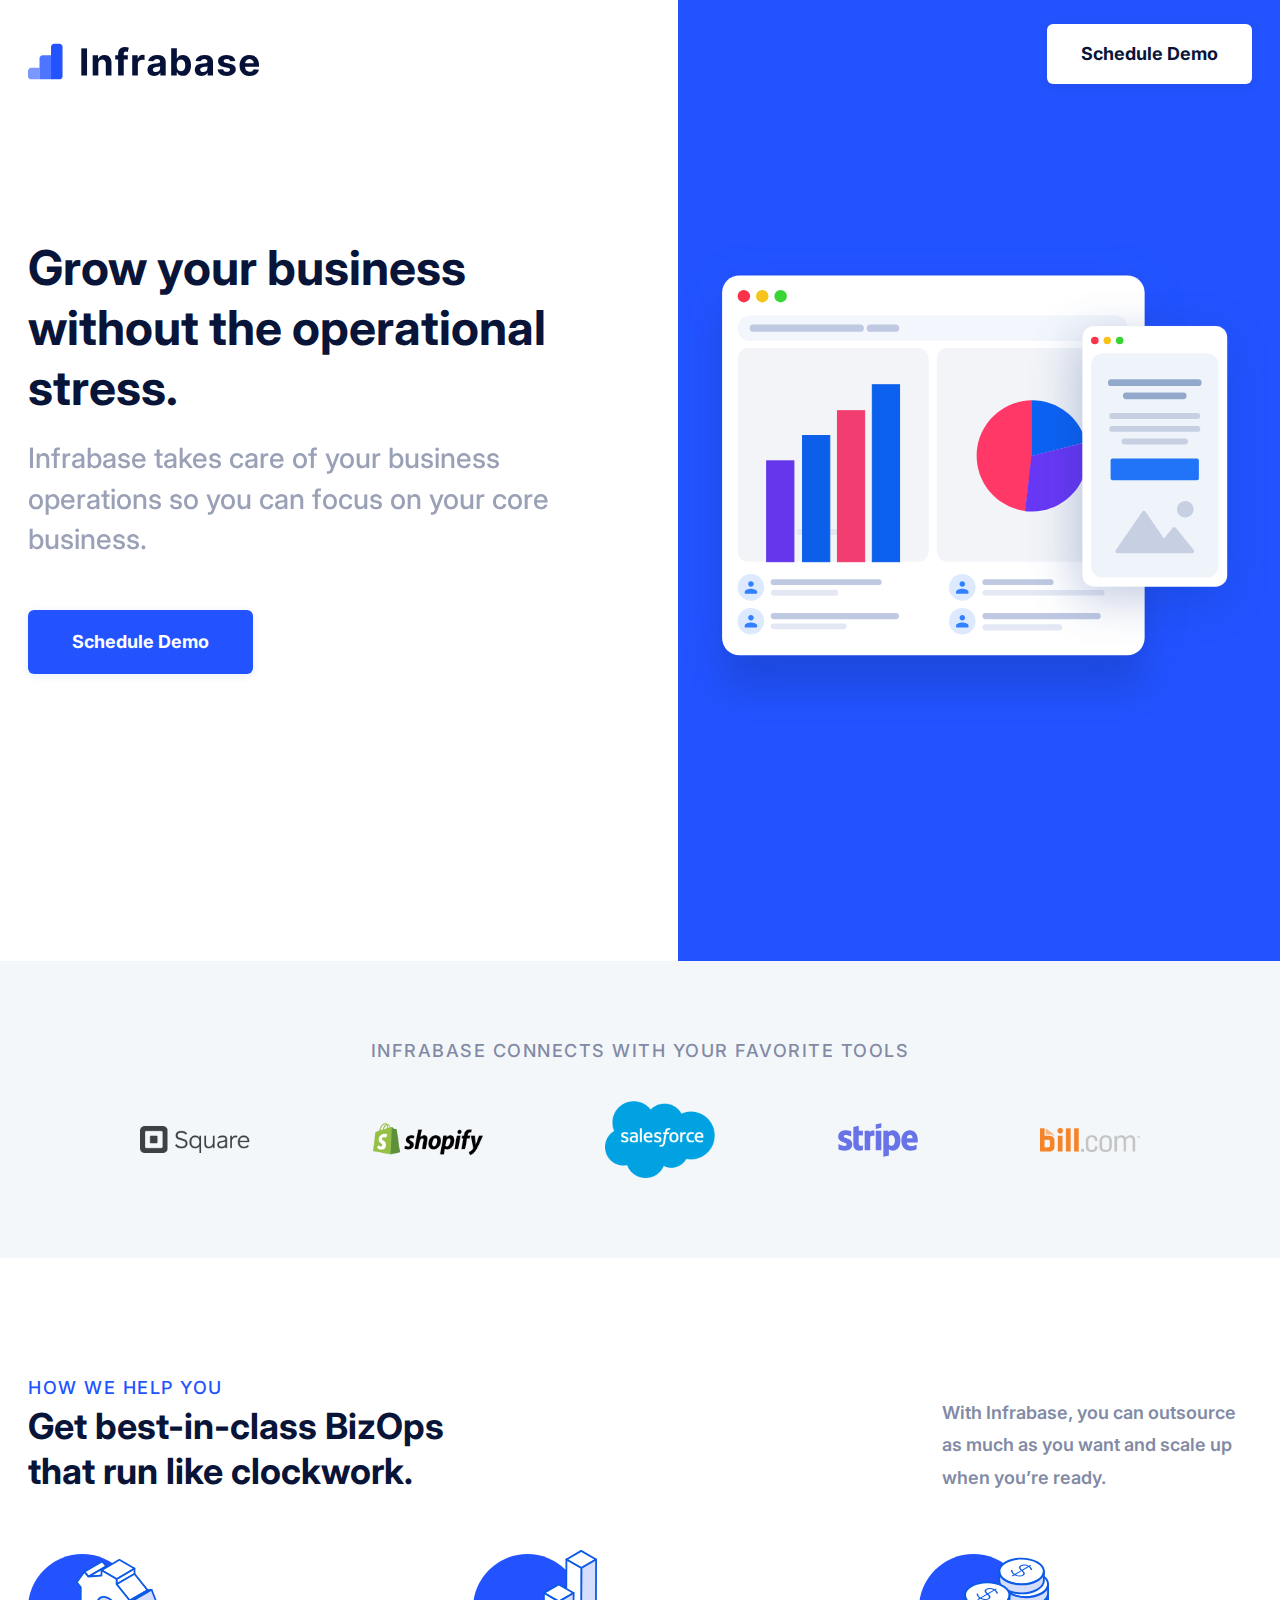
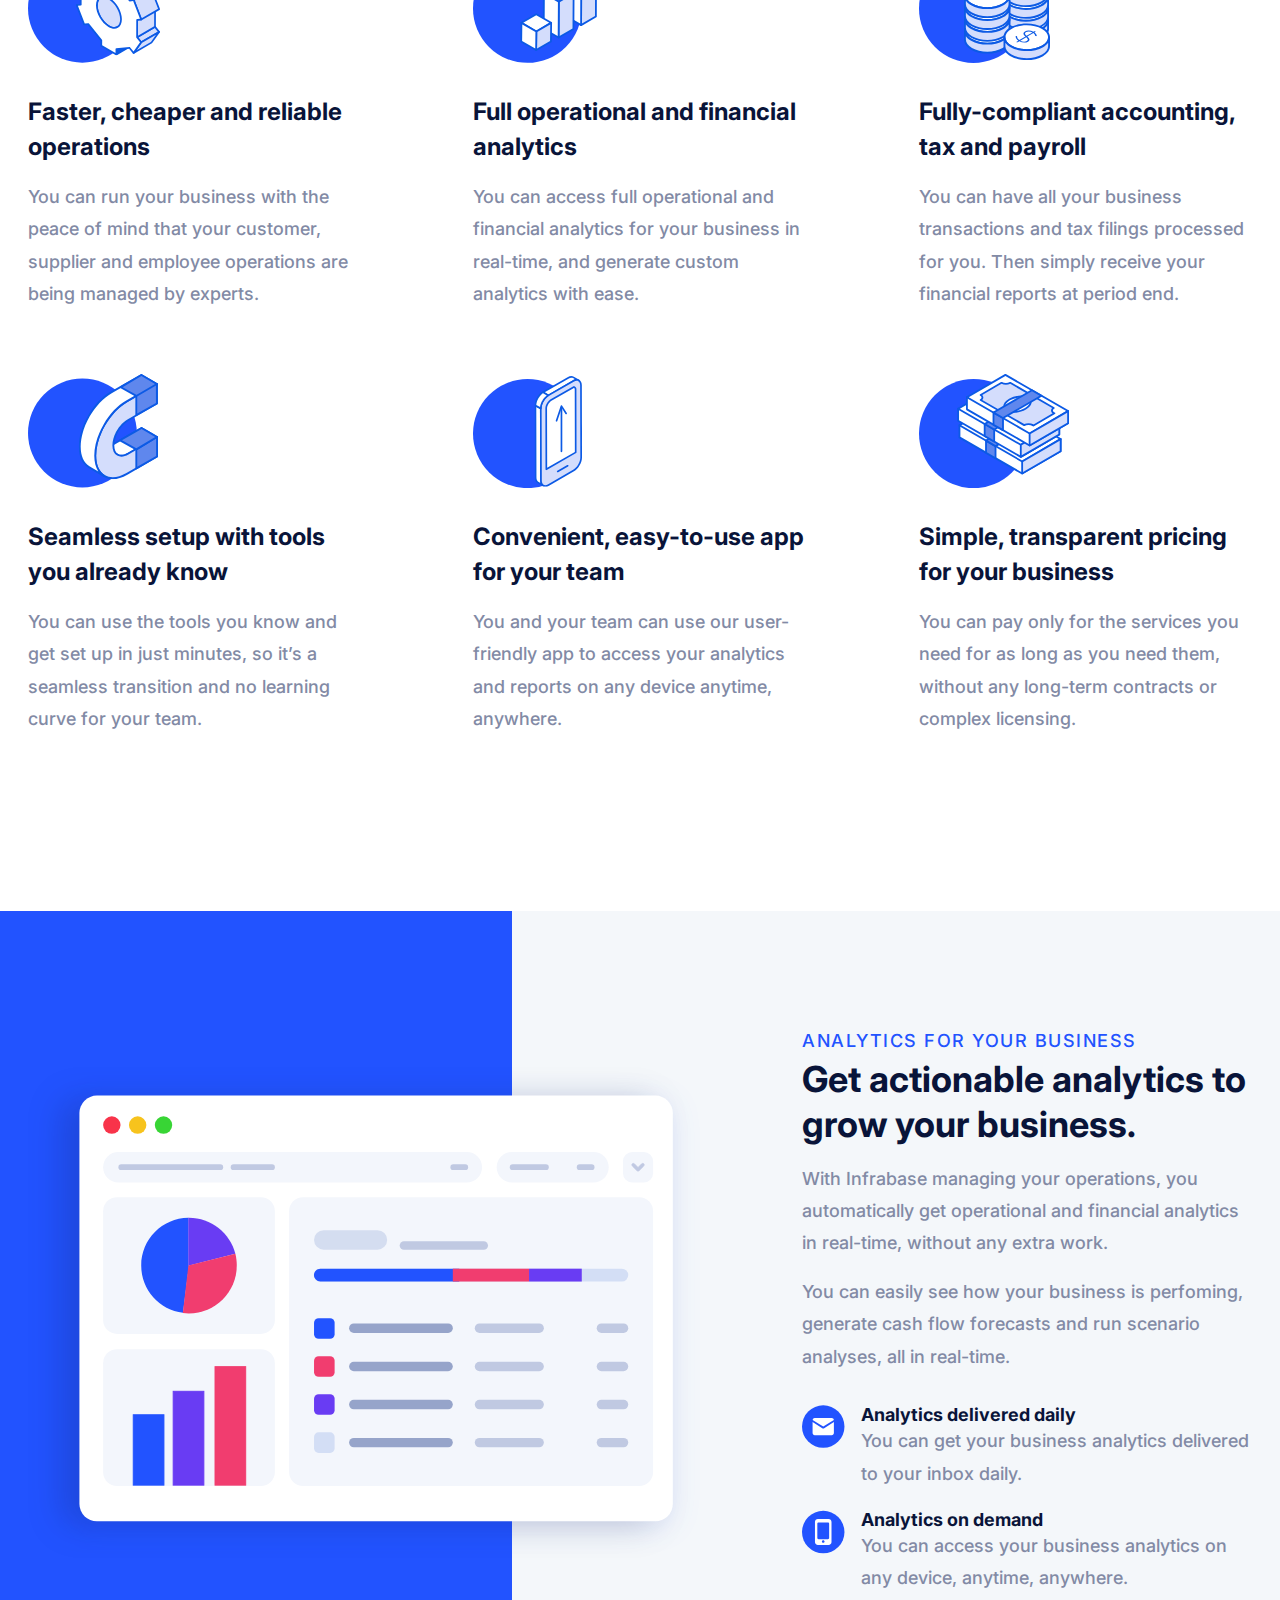
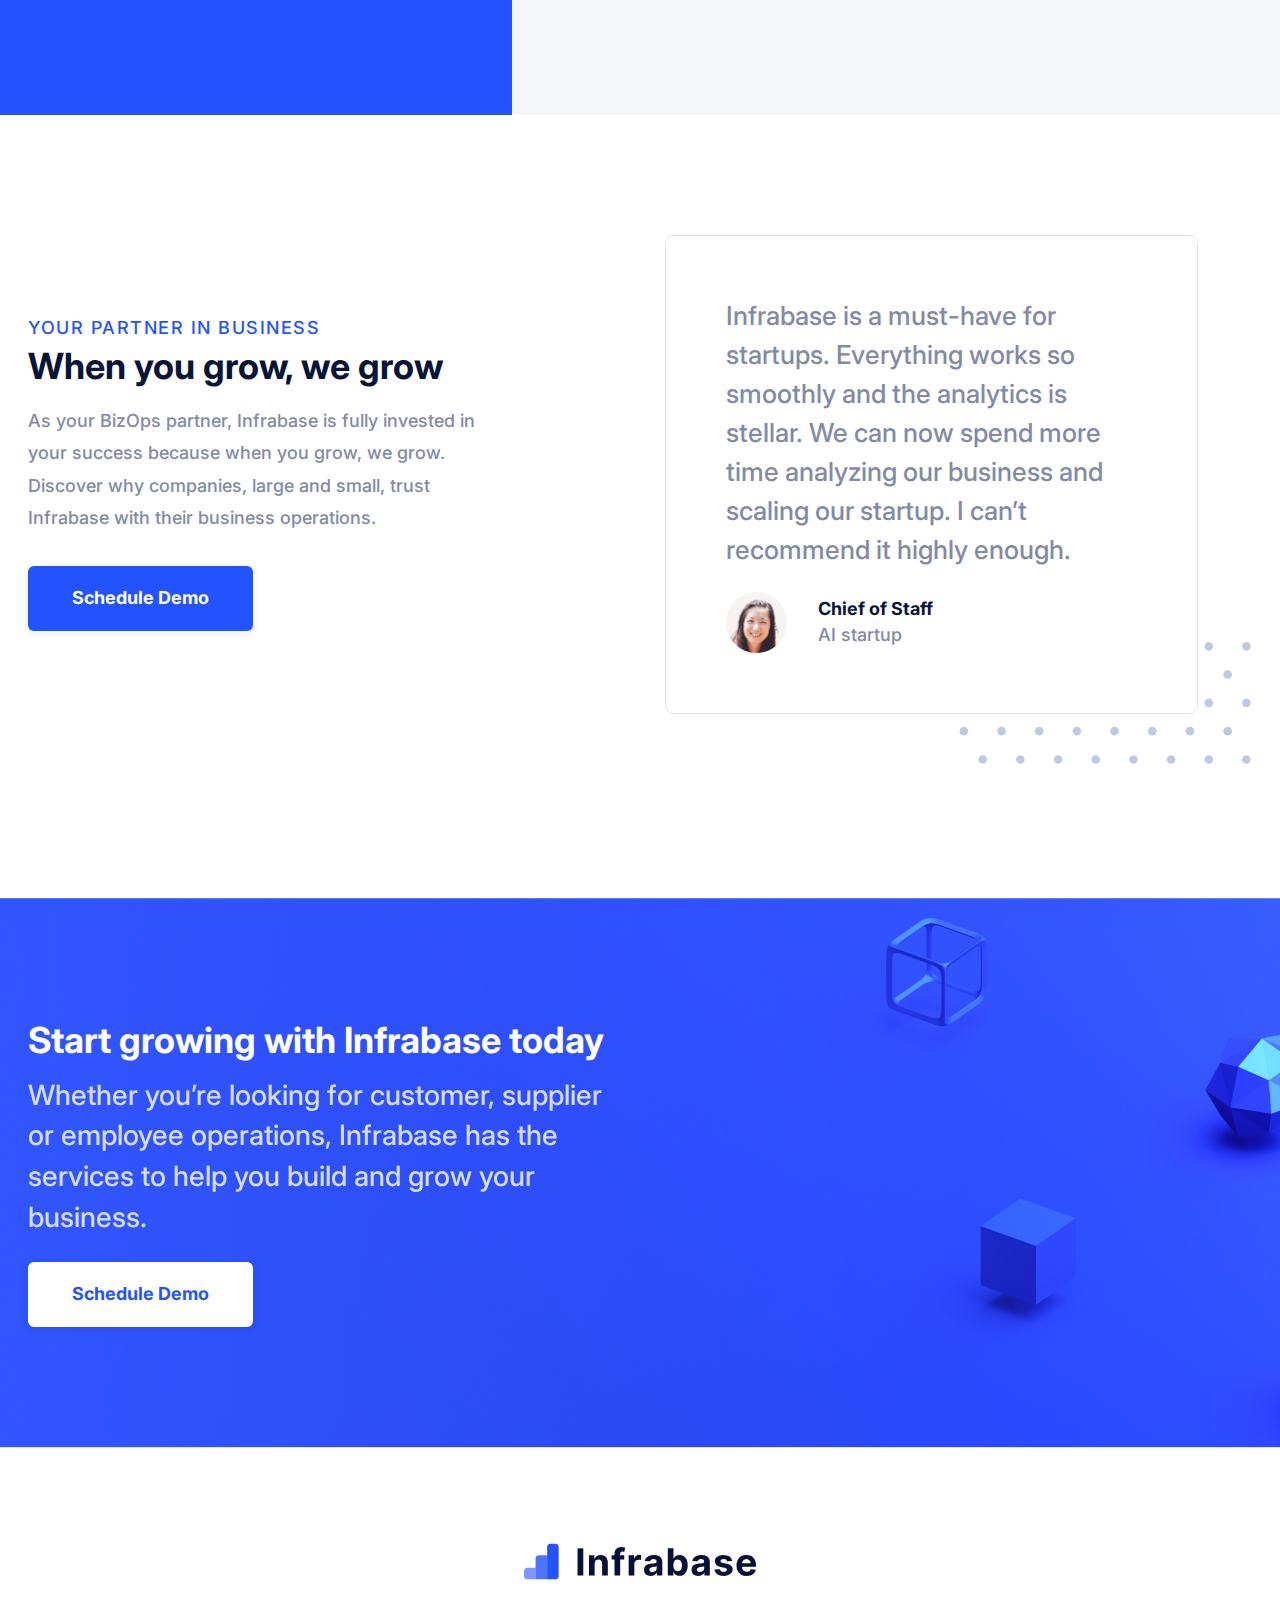
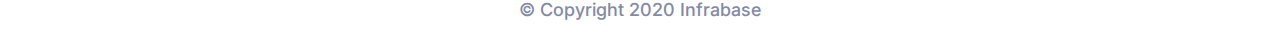
==== index.html @ b5fff6c7 "text" ====
<html class="w-mod-js w-mod-ix">
    <head>
        <meta charset="utf-8">
        <title>Infrabase - Your business operations partner</title>
        <meta content="Whether you’re looking for sales, purchasing or employee operations, Infrabase has the services to help you build and grow your business." name="description">
        <meta content="width=device-width, initial-scale=1" name="viewport">
        <link href="infrabase.css" rel="stylesheet" type="text/css">
        <link href="https://fonts.googleapis.com/css2?family=Inter:wght@500;600;700&display=swap" rel="stylesheet">
        <!--[if lt IE 9]><script src="https://cdnjs.cloudflare.com/ajax/libs/html5shiv/3.7.3/html5shiv.min.js" type="text/javascript"></script><![endif]-->
        <script type="text/javascript">
            !function (o, c) { var n = c.documentElement, t = " w-mod-"; n.className += t + "js", ("ontouchstart" in o || o.DocumentTouch && c instanceof DocumentTouch) && (n.className += t + "touch") }(window, document);
        </script>
        <link href="favicon.png" rel="shortcut icon" type="image/x-icon">
        <link href="favicon.png" rel="apple-touch-icon">
    </head>
    <body class="nimbus-is-editor">
        <div class="page-wrapper">
            <div class="container-header">
                <div data-collapse="medium" data-animation="default" data-duration="400" role="banner" class="header w-nav">
                    <div class="w-layout-grid nav-grid">
                        <a href="/" id="w-node-f355d2d69243-0abe46dc" aria-current="page" class="brand w-nav-brand w--current">
                            <img src="images/logo.svg" alt="" class="header-logo">
                        </a>
                        <nav role="navigation" class="nav-menu w-nav-menu">
                            <div class="nav-left">
                            </div>
                            <div class="nav-right">
                                <div class="button-wrapper">
                                    <a href="mailto:demo@infrabase.co" class="secondary-button header-btn w-button">Schedule Demo</a>
                                </div>
                                <div class="button-mobile-wrapper">
                                    <a href="mailto:demo@infrabase.co" class="primary-button w-button">Schedule Demo</a>
                                </div>
                            </div>
                        </nav>
                        <div id="w-node-f355d2d6924b-0abe46dc" class="menu-button w-nav-button">
                            <div class="menu-burger-icon">
                                <div class="menu-icon-top-line"></div>
                                <div class="menu-icon-middle-line"></div>
                                <div class="menu-icon-bottom-line"></div>
                            </div>
                        </div>
                    </div>
                    <div class="w-nav-overlay" data-wf-ignore=""></div>
                </div>
            </div>
            <main class="hero-section">
                <div class="container-large-1264px">
                    <div class="w-layout-grid hero-split-section">
                        <div class="left-split-section">
                            <h1 class="margin-bottom-20px">Grow your business without the operational stress.</h1>
                            <p class="paragraph-large margin-bottom-50px">Infrabase takes care of your business operations so you can focus on your core business.</p>
                            <div class="_2-buttons-left">
                                <a href="mailto:demo@infrabase.co" class="primary-button w-button">Schedule Demo</a>
                            </div>
                        </div>
                        <div class="right-split-section">
                            <img src="images/intro.svg" alt="" class="hero-image">
                        </div>
                    </div>
                </div>
                <div class="hero-bg-right"></div>
            </main>
            <div class="section our-clients">
                <header class="container-large-1264px">
                    <div class="text-align-center">
                        <div class="subtitle companies">Infrabase connects with your favorite tools</div>
                    </div>
                    <div class="w-layout-grid logos">
                        <img src="images/square-logo.png" style="width: 110px;" alt="" class="logo">
                        <img src="images/shopify-logo.png" style="width: 110px;" alt="" class="logo">
                        <img src="images/salesforce-logo.png" style="width: 110px;" alt="" class="logo">
                        <img src="images/stripe-logo.png" style="width: 80px;" alt="" class="logo">
                        <img src="images/bill-logo.png" style="width: 100px;" alt="" class="logo">
                    </div>
                </header>
            </div>
            <section id="Features" class="section">
                <header class="container-large-1264px">
                    <div class="w-layout-grid split-title-wrapper">
                        <div class="split-title-left">
                            <div class="subtitle">How we help you</div>
                            <h2 class="mg-bottom-0px">Get best-in-class BizOps that run like clockwork.</h2>
                        </div>
                        <div id="w-node-e6c12edd19d1-54f23f03" class="split-title-right">
                            <p class="paragraph">With Infrabase, you can outsource as much as you want and scale up when you’re ready.</p>
                        </div>
                    </div>
                    <div class="features-wrapper w-dyn-list">
                        <div role="list" class="features-grid w-dyn-items">
                            <div id="w-node-81e742389062-54f23f03" role="listitem" class="w-dyn-item">
                                <img src="images/operations.svg" alt="" class="feature-icon">
                                <h3 class="sidebar-title features">Faster, cheaper and reliable operations</h3>
                                <p>You can run your business with the peace of mind that your customer, supplier and employee operations are being managed by experts.</p>
                            </div>
                            <div id="w-node-81e742389062-54f23f03" role="listitem" class="w-dyn-item">
                                <img src="images/analytics.svg" alt="" class="feature-icon">
                                <h3 class="sidebar-title features">Full operational and financial analytics</h3>
                                <p>You can access full operational and financial analytics for your business in real-time, and generate custom analytics with ease.</p>
                            </div>
                            <div id="w-node-81e742389062-54f23f03" role="listitem" class="w-dyn-item">
                                <img src="images/accounting.svg" alt="" class="feature-icon">
                                <h3 class="sidebar-title features">Fully-compliant accounting, tax and payroll</h3>
                                <p>You can have all your business transactions and tax filings processed for you. Then simply receive your financial reports at period end.</p>
                            </div>
                            <div id="w-node-81e742389062-54f23f03" role="listitem" class="w-dyn-item">
                                <img src="images/setup.svg" alt="" class="feature-icon">
                                <h3 class="sidebar-title features">Seamless setup with tools you already know</h3>
                                <p>You can use the tools you know and get set up in just minutes, so it’s a seamless transition and no learning curve for your team.</p>
                            </div>
                            <div id="w-node-81e742389062-54f23f03" role="listitem" class="w-dyn-item">
                                <img src="images/app.svg" alt="" class="feature-icon">
                                <h3 class="sidebar-title features">Convenient, easy-to-use app for your team</h3>
                                <p>You and your team can use our user-friendly app to access your analytics and reports on any device anytime, anywhere.</p>
                            </div>
                            <div id="w-node-81e742389062-54f23f03" role="listitem" class="w-dyn-item">
                                <img src="images/pricing.svg" alt="" class="feature-icon">
                                <h3 class="sidebar-title features">Simple, transparent pricing for your business</h3>
                                <p>You can pay only for the services you need for as long as you need them, without any long-term contracts or complex licensing.</p>
                            </div>
                        </div>
                        <div class="w-pagination-wrapper pagination"></div>
                    </div>
                </header>
            </section>
            <section id="About" class="section bg-gradient home-v1">
                <header class="container-large-1264px">
                    <div class="w-layout-grid _2-columns home-features">
                        <img src="images/insights.svg" width="607" id="w-node-aa1622c8b174-54f23f03" alt="" class="advanced-analytics-image">
                        <div id="w-node-681a64536585-54f23f03">
                            <div class="subtitle">Analytics for your business</div>
                            <h2>Get actionable analytics to grow your business.</h2>
                            <p class="mg-bottom-16px">With Infrabase managing your operations, you automatically get operational and financial analytics in real-time, without any extra work.</p>
                            <p class="mg-bottom-32px">You can easily see how your business is perfoming, generate cash flow forecasts and run scenario analyses, all in real-time.</p>
                            <div class="w-layout-grid features-reports-wrapper">
                                <div class="flex top">
                                    <img src="images/mail.svg" alt="" class="advanced-analytics-icon">
                                    <div>
                                        <div class="features-reports-title">Analytics delivered daily</div>
                                        <p>You can get your business analytics delivered to your inbox daily.</p>
                                    </div>
                                </div>
                                <div class="flex top">
                                    <img src="images/phone.svg" alt="" class="advanced-analytics-icon">
                                    <div>
                                        <div class="features-reports-title">Analytics on demand</div>
                                        <p>You can access your business analytics on any device, anytime, anywhere.</p>
                                    </div>
                                </div>
                            </div>
                        </div>
                    </div>
                </header>
            </section>
            <section id="Testimonials" class="section">
                <div class="container-large-1264px">
                    <div class="w-layout-grid testimonial-grid">
                        <div class="testimonial-left-split-section">
                            <div class="subtitle">Your partner in business</div>
                            <h2>When you grow, we grow</h2>
                            <p class="mg-bottom-32px">As your BizOps partner, Infrabase is fully invested in your success because when you grow, we grow. Discover why companies, large and small, trust Infrabase with their business operations.</p>
                            <a href="mailto:demo@infrabase.co" class="primary-button w-button">Schedule Demo</a>
                        </div>
                        <div data-animation="slide" data-duration="500" data-infinite="1" id="w-node-53431fc2a57a-54f23f03" class="slider w-slider">
                            <div class="mask w-slider-mask">
                                <div class="testimonial-card w-slide">
                                    <div class="testimonial-wrapper">
                                        <p class="testimonial-quote">Infrabase is a must-have for startups. Everything works so smoothly and the analytics is stellar. We can now spend more time analyzing our business and scaling our startup. I can’t recommend it highly enough.</p>
                                        <div class="w-layout-grid testimonial-user-container">
                                            <img src="images/judith-kan.jpg" width="61" id="w-node-073fb5acb1f5-54f23f03" alt="" class="avatar">
                                            <div class="testimonial-details">
                                                <div class="testimonial-name">Chief of Staff</div>
                                                <div class="testimonial-role">AI startup</div>
                                            </div>
                                        </div>
                                    </div>
                                </div>
                            </div>
                        </div>
                    </div>
                    <div class="bg-patterns-wrapper">
                        <img src="images/5e6117fe46e6b800c8d196ed_background-pattern-bullets-saasy-template.svg" alt="" class="bg-pattern-dots">
                    </div>
                </div>
            </section>
            <section class="section background-image">
                <div class="container-large-1264px">
                    <div class="w-layout-grid testimonial-grid">
                        <div class="get-started-wrapper">
                            <h2 class="title color-text-white">Start growing with Infrabase today</h2>
                            <p class="paragraph-large banner">Whether you’re looking for customer, supplier or employee operations, Infrabase has the services to help you build and grow your business.</p>
                            <a href="mailto:demo@infrabase.co" class="secondary-button accent w-button">Schedule Demo</a>
                        </div>
                    </div>
                </div>
            </section>
            <footer id="footer" class="footer">
                <div class="container-large-1264px">
                    <div class="footer-fine-print" style="display: block; text-align: center;">
                        <a href="/" aria-current="page" class="w-inline-block w--current">
                            <img src="images/logo.svg" alt="" class="logo-footer">
                        </a>
                        <div>© Copyright 2020 Infrabase</div>
                    </div>
                </div>
            </footer>
        </div>
        <script src="https://d3e54v103j8qbb.cloudfront.net/js/jquery-3.4.1.min.220afd743d.js?site=5e5d826ae4a099004ef23f02" type="text/javascript" integrity="sha256-CSXorXvZcTkaix6Yvo6HppcZGetbYMGWSFlBw8HfCJo=" crossorigin="anonymous"></script>
        <script src="infrabase.js" type="text/javascript"></script>
        <!--[if lte IE 9]><script src="//cdnjs.cloudflare.com/ajax/libs/placeholders/3.0.2/placeholders.min.js"></script><![endif]-->
    </body>
</html>
---- infrabase.css ----
/* Generated on: Fri May 22 2020 16:54:54 GMT+0000 (Coordinated Universal Time) */
/* ==========================================================================
   normalize.css v3.0.3 | MIT License | github.com/necolas/normalize.css 
   ========================================================================== */
/*! normalize.css v3.0.3 | MIT License | github.com/necolas/normalize.css */html{font-family:sans-serif;-ms-text-size-adjust:100%;-webkit-text-size-adjust:100%}body{margin:0}article,aside,details,figcaption,figure,footer,header,hgroup,main,menu,nav,section,summary{display:block}audio,canvas,progress,video{display:inline-block;vertical-align:baseline}audio:not([controls]){display:none;height:0}[hidden],template{display:none}a{background-color:transparent}a:active,a:hover{outline:0}abbr[title]{border-bottom:1px dotted}b,strong{font-weight:bold}dfn{font-style:italic}h1{font-size:2em;margin:.67em 0}mark{background:#ff0;color:#000}small{font-size:80%}sub,sup{font-size:75%;line-height:0;position:relative;vertical-align:baseline}sup{top:-0.5em}sub{bottom:-0.25em}img{border:0}svg:not(:root){overflow:hidden}figure{margin:1em 40px}hr{box-sizing:content-box;height:0}pre{overflow:auto}code,kbd,pre,samp{font-family:monospace,monospace;font-size:1em}button,input,optgroup,select,textarea{color:inherit;font:inherit;margin:0}button{overflow:visible}button,select{text-transform:none}button,html input[type="button"],input[type="reset"]{-webkit-appearance:button;cursor:pointer}button[disabled],html input[disabled]{cursor:default}button::-moz-focus-inner,input::-moz-focus-inner{border:0;padding:0}input{line-height:normal}input[type="checkbox"],input[type="radio"]{box-sizing:border-box;padding:0}input[type="number"]::-webkit-inner-spin-button,input[type="number"]::-webkit-outer-spin-button{height:auto}input[type="search"]{-webkit-appearance:none}input[type="search"]::-webkit-search-cancel-button,input[type="search"]::-webkit-search-decoration{-webkit-appearance:none}fieldset{border:1px solid #c0c0c0;margin:0 2px;padding:.35em .625em .75em}legend{border:0;padding:0}textarea{overflow:auto}optgroup{font-weight:bold}table{border-collapse:collapse;border-spacing:0}td,th{padding:0}

/* ==========================================================================
   Start of base Webflow CSS - If you're looking for some ultra-clean CSS, skip the boilerplate and see the unminified code below.
   ========================================================================== */
@font-face{font-family:'webflow-icons';src:url("[data-uri]") format('truetype');font-weight:normal;font-style:normal}[class^="w-icon-"],[class*=" w-icon-"]{font-family:'webflow-icons' !important;speak:none;font-style:normal;font-weight:normal;font-variant:normal;text-transform:none;line-height:1;-webkit-font-smoothing:antialiased;-moz-osx-font-smoothing:grayscale}.w-icon-slider-right:before{content:"\e600"}.w-icon-slider-left:before{content:"\e601"}.w-icon-nav-menu:before{content:"\e602"}.w-icon-arrow-down:before,.w-icon-dropdown-toggle:before{content:"\e603"}.w-icon-file-upload-remove:before{content:"\e900"}.w-icon-file-upload-icon:before{content:"\e903"}*{-webkit-box-sizing:border-box;-moz-box-sizing:border-box;box-sizing:border-box}html{height:100%}body{margin:0;min-height:100%;background-color:#fff;font-family:Arial,sans-serif;font-size:14px;line-height:20px;color:#333}img{max-width:100%;vertical-align:middle;display:inline-block}html.w-mod-touch *{background-attachment:scroll !important}.w-block{display:block}.w-inline-block{max-width:100%;display:inline-block}.w-clearfix:before,.w-clearfix:after{content:" ";display:table;grid-column-start:1;grid-row-start:1;grid-column-end:2;grid-row-end:2}.w-clearfix:after{clear:both}.w-hidden{display:none}.w-button{display:inline-block;padding:9px 15px;background-color:#3898EC;color:white;border:0;line-height:inherit;text-decoration:none;cursor:pointer;border-radius:0}input.w-button{-webkit-appearance:button}html[data-w-dynpage] [data-w-cloak]{color:transparent !important}.w-webflow-badge,.w-webflow-badge *{position:static;left:auto;top:auto;right:auto;bottom:auto;z-index:auto;display:block;visibility:visible;overflow:visible;overflow-x:visible;overflow-y:visible;box-sizing:border-box;width:auto;height:auto;max-height:none;max-width:none;min-height:0;min-width:0;margin:0;padding:0;float:none;clear:none;border:0 none transparent;border-radius:0;background:none;background-image:none;background-position:0 0;background-size:auto auto;background-repeat:repeat;background-origin:padding-box;background-clip:border-box;background-attachment:scroll;background-color:transparent;box-shadow:none;opacity:1;transform:none;transition:none;direction:ltr;font-family:inherit;font-weight:inherit;color:inherit;font-size:inherit;line-height:inherit;font-style:inherit;font-variant:inherit;text-align:inherit;letter-spacing:inherit;text-decoration:inherit;text-indent:0;text-transform:inherit;list-style-type:disc;text-shadow:none;font-smoothing:auto;vertical-align:baseline;cursor:inherit;white-space:inherit;word-break:normal;word-spacing:normal;word-wrap:normal}.w-webflow-badge{position:fixed !important;display:inline-block !important;visibility:visible !important;z-index:2147483647 !important;top:auto !important;right:12px !important;bottom:12px !important;left:auto !important;color:#AAADB0 !important;background-color:#fff !important;border-radius:3px !important;padding:6px 8px 6px 6px !important;font-size:12px !important;opacity:1 !important;line-height:14px !important;text-decoration:none !important;transform:none !important;margin:0 !important;width:auto !important;height:auto !important;overflow:visible !important;white-space:nowrap;box-shadow:0 0 0 1px rgba(0,0,0,0.1),0 1px 3px rgba(0,0,0,0.1);cursor:pointer}.w-webflow-badge>img{display:inline-block !important;visibility:visible !important;opacity:1 !important;vertical-align:middle !important}h1,h2,h3,h4,h5,h6{font-weight:bold;margin-bottom:10px}h1{font-size:38px;line-height:44px;margin-top:20px}h2{font-size:32px;line-height:36px;margin-top:20px}h3{font-size:24px;line-height:30px;margin-top:20px}h4{font-size:18px;line-height:24px;margin-top:10px}h5{font-size:14px;line-height:20px;margin-top:10px}h6{font-size:12px;line-height:18px;margin-top:10px}p{margin-top:0;margin-bottom:10px}blockquote{margin:0 0 10px 0;padding:10px 20px;border-left:5px solid #E2E2E2;font-size:18px;line-height:22px}figure{margin:0;margin-bottom:10px}figcaption{margin-top:5px;text-align:center}ul,ol{margin-top:0;margin-bottom:10px;padding-left:40px}.w-list-unstyled{padding-left:0;list-style:none}.w-embed:before,.w-embed:after{content:" ";display:table;grid-column-start:1;grid-row-start:1;grid-column-end:2;grid-row-end:2}.w-embed:after{clear:both}.w-video{width:100%;position:relative;padding:0}.w-video iframe,.w-video object,.w-video embed{position:absolute;top:0;left:0;width:100%;height:100%}fieldset{padding:0;margin:0;border:0}button,html input[type="button"],input[type="reset"]{border:0;cursor:pointer;-webkit-appearance:button}.w-form{margin:0 0 15px}.w-form-done{display:none;padding:20px;text-align:center;background-color:#dddddd}.w-form-fail{display:none;margin-top:10px;padding:10px;background-color:#ffdede}label{display:block;margin-bottom:5px;font-weight:bold}.w-input,.w-select{display:block;width:100%;height:38px;padding:8px 12px;margin-bottom:10px;font-size:14px;line-height:1.42857143;color:#333333;vertical-align:middle;background-color:#ffffff;border:1px solid #cccccc}.w-input:-moz-placeholder,.w-select:-moz-placeholder{color:#999}.w-input::-moz-placeholder,.w-select::-moz-placeholder{color:#999;opacity:1}.w-input:-ms-input-placeholder,.w-select:-ms-input-placeholder{color:#999}.w-input::-webkit-input-placeholder,.w-select::-webkit-input-placeholder{color:#999}.w-input:focus,.w-select:focus{border-color:#3898EC;outline:0}.w-input[disabled],.w-select[disabled],.w-input[readonly],.w-select[readonly],fieldset[disabled] .w-input,fieldset[disabled] .w-select{cursor:not-allowed;background-color:#eeeeee}textarea.w-input,textarea.w-select{height:auto}.w-select{background-color:#f3f3f3}.w-select[multiple]{height:auto}.w-form-label{display:inline-block;cursor:pointer;font-weight:normal;margin-bottom:0}.w-radio{display:block;margin-bottom:5px;padding-left:20px}.w-radio:before,.w-radio:after{content:" ";display:table;grid-column-start:1;grid-row-start:1;grid-column-end:2;grid-row-end:2}.w-radio:after{clear:both}.w-radio-input{margin:4px 0 0;margin-top:1px \9;line-height:normal;float:left;margin-left:-20px}.w-radio-input{margin-top:3px}.w-file-upload{display:block;margin-bottom:10px}.w-file-upload-input{width:.1px;height:.1px;opacity:0;overflow:hidden;position:absolute;z-index:-100}.w-file-upload-default,.w-file-upload-uploading,.w-file-upload-success{display:inline-block;color:#333333}.w-file-upload-error{display:block;margin-top:10px}.w-file-upload-default.w-hidden,.w-file-upload-uploading.w-hidden,.w-file-upload-error.w-hidden,.w-file-upload-success.w-hidden{display:none}.w-file-upload-uploading-btn{display:flex;font-size:14px;font-weight:normal;cursor:pointer;margin:0;padding:8px 12px;border:1px solid #cccccc;background-color:#fafafa}.w-file-upload-file{display:flex;flex-grow:1;justify-content:space-between;margin:0;padding:8px 9px 8px 11px;border:1px solid #cccccc;background-color:#fafafa}.w-file-upload-file-name{font-size:14px;font-weight:normal;display:block}.w-file-remove-link{margin-top:3px;margin-left:10px;width:auto;height:auto;padding:3px;display:block;cursor:pointer}.w-icon-file-upload-remove{margin:auto;font-size:10px}.w-file-upload-error-msg{display:inline-block;color:#ea384c;padding:2px 0}.w-file-upload-info{display:inline-block;line-height:38px;padding:0 12px}.w-file-upload-label{display:inline-block;font-size:14px;font-weight:normal;cursor:pointer;margin:0;padding:8px 12px;border:1px solid #cccccc;background-color:#fafafa}.w-icon-file-upload-icon,.w-icon-file-upload-uploading{display:inline-block;margin-right:8px;width:20px}.w-icon-file-upload-uploading{height:20px}.w-container{margin-left:auto;margin-right:auto;max-width:940px}.w-container:before,.w-container:after{content:" ";display:table;grid-column-start:1;grid-row-start:1;grid-column-end:2;grid-row-end:2}.w-container:after{clear:both}.w-container .w-row{margin-left:-10px;margin-right:-10px}.w-row:before,.w-row:after{content:" ";display:table;grid-column-start:1;grid-row-start:1;grid-column-end:2;grid-row-end:2}.w-row:after{clear:both}.w-row .w-row{margin-left:0;margin-right:0}.w-col{position:relative;float:left;width:100%;min-height:1px;padding-left:10px;padding-right:10px}.w-col .w-col{padding-left:0;padding-right:0}.w-col-1{width:8.33333333%}.w-col-2{width:16.66666667%}.w-col-3{width:25%}.w-col-4{width:33.33333333%}.w-col-5{width:41.66666667%}.w-col-6{width:50%}.w-col-7{width:58.33333333%}.w-col-8{width:66.66666667%}.w-col-9{width:75%}.w-col-10{width:83.33333333%}.w-col-11{width:91.66666667%}.w-col-12{width:100%}.w-hidden-main{display:none !important}@media screen and (max-width:991px){.w-container{max-width:728px}.w-hidden-main{display:inherit !important}.w-hidden-medium{display:none !important}.w-col-medium-1{width:8.33333333%}.w-col-medium-2{width:16.66666667%}.w-col-medium-3{width:25%}.w-col-medium-4{width:33.33333333%}.w-col-medium-5{width:41.66666667%}.w-col-medium-6{width:50%}.w-col-medium-7{width:58.33333333%}.w-col-medium-8{width:66.66666667%}.w-col-medium-9{width:75%}.w-col-medium-10{width:83.33333333%}.w-col-medium-11{width:91.66666667%}.w-col-medium-12{width:100%}.w-col-stack{width:100%;left:auto;right:auto}}@media screen and (max-width:767px){.w-hidden-main{display:inherit !important}.w-hidden-medium{display:inherit !important}.w-hidden-small{display:none !important}.w-row,.w-container .w-row{margin-left:0;margin-right:0}.w-col{width:100%;left:auto;right:auto}.w-col-small-1{width:8.33333333%}.w-col-small-2{width:16.66666667%}.w-col-small-3{width:25%}.w-col-small-4{width:33.33333333%}.w-col-small-5{width:41.66666667%}.w-col-small-6{width:50%}.w-col-small-7{width:58.33333333%}.w-col-small-8{width:66.66666667%}.w-col-small-9{width:75%}.w-col-small-10{width:83.33333333%}.w-col-small-11{width:91.66666667%}.w-col-small-12{width:100%}}@media screen and (max-width:479px){.w-container{max-width:none}.w-hidden-main{display:inherit !important}.w-hidden-medium{display:inherit !important}.w-hidden-small{display:inherit !important}.w-hidden-tiny{display:none !important}.w-col{width:100%}.w-col-tiny-1{width:8.33333333%}.w-col-tiny-2{width:16.66666667%}.w-col-tiny-3{width:25%}.w-col-tiny-4{width:33.33333333%}.w-col-tiny-5{width:41.66666667%}.w-col-tiny-6{width:50%}.w-col-tiny-7{width:58.33333333%}.w-col-tiny-8{width:66.66666667%}.w-col-tiny-9{width:75%}.w-col-tiny-10{width:83.33333333%}.w-col-tiny-11{width:91.66666667%}.w-col-tiny-12{width:100%}}.w-widget{position:relative}.w-widget-map{width:100%;height:400px}.w-widget-map label{width:auto;display:inline}.w-widget-map img{max-width:inherit}.w-widget-map .gm-style-iw{text-align:center}.w-widget-map .gm-style-iw>button{display:none !important}.w-widget-twitter{overflow:hidden}.w-widget-twitter-count-shim{display:inline-block;vertical-align:top;position:relative;width:28px;height:20px;text-align:center;background:white;border:#758696 solid 1px;border-radius:3px}.w-widget-twitter-count-shim *{pointer-events:none;-webkit-user-select:none;-moz-user-select:none;-ms-user-select:none;user-select:none}.w-widget-twitter-count-shim .w-widget-twitter-count-inner{position:relative;font-size:15px;line-height:12px;text-align:center;color:#999;font-family:serif}.w-widget-twitter-count-shim .w-widget-twitter-count-clear{position:relative;display:block}.w-widget-twitter-count-shim.w--large{width:36px;height:28px}.w-widget-twitter-count-shim.w--large .w-widget-twitter-count-inner{font-size:18px;line-height:18px}.w-widget-twitter-count-shim:not(.w--vertical){margin-left:5px;margin-right:8px}.w-widget-twitter-count-shim:not(.w--vertical).w--large{margin-left:6px}.w-widget-twitter-count-shim:not(.w--vertical):before,.w-widget-twitter-count-shim:not(.w--vertical):after{top:50%;left:0;border:solid transparent;content:" ";height:0;width:0;position:absolute;pointer-events:none}.w-widget-twitter-count-shim:not(.w--vertical):before{border-color:rgba(117,134,150,0);border-right-color:#5d6c7b;border-width:4px;margin-left:-9px;margin-top:-4px}.w-widget-twitter-count-shim:not(.w--vertical).w--large:before{border-width:5px;margin-left:-10px;margin-top:-5px}.w-widget-twitter-count-shim:not(.w--vertical):after{border-color:rgba(255,255,255,0);border-right-color:white;border-width:4px;margin-left:-8px;margin-top:-4px}.w-widget-twitter-count-shim:not(.w--vertical).w--large:after{border-width:5px;margin-left:-9px;margin-top:-5px}.w-widget-twitter-count-shim.w--vertical{width:61px;height:33px;margin-bottom:8px}.w-widget-twitter-count-shim.w--vertical:before,.w-widget-twitter-count-shim.w--vertical:after{top:100%;left:50%;border:solid transparent;content:" ";height:0;width:0;position:absolute;pointer-events:none}.w-widget-twitter-count-shim.w--vertical:before{border-color:rgba(117,134,150,0);border-top-color:#5d6c7b;border-width:5px;margin-left:-5px}.w-widget-twitter-count-shim.w--vertical:after{border-color:rgba(255,255,255,0);border-top-color:white;border-width:4px;margin-left:-4px}.w-widget-twitter-count-shim.w--vertical .w-widget-twitter-count-inner{font-size:18px;line-height:22px}.w-widget-twitter-count-shim.w--vertical.w--large{width:76px}.w-widget-gplus{overflow:hidden}.w-background-video{position:relative;overflow:hidden;height:500px;color:white}.w-background-video>video{background-size:cover;background-position:50% 50%;position:absolute;margin:auto;width:100%;height:100%;right:-100%;bottom:-100%;top:-100%;left:-100%;object-fit:cover;z-index:-100}.w-background-video>video::-webkit-media-controls-start-playback-button{display:none !important;-webkit-appearance:none}.w-slider{position:relative;height:300px;text-align:center;background:#dddddd;clear:both;-webkit-tap-highlight-color:rgba(0,0,0,0);tap-highlight-color:rgba(0,0,0,0)}.w-slider-mask{position:relative;display:block;overflow:hidden;z-index:1;left:0;right:0;height:100%;white-space:nowrap}.w-slide{position:relative;display:inline-block;vertical-align:top;width:100%;height:100%;white-space:normal;text-align:left}.w-slider-nav{position:absolute;z-index:2;top:auto;right:0;bottom:0;left:0;margin:auto;padding-top:10px;height:40px;text-align:center;-webkit-tap-highlight-color:rgba(0,0,0,0);tap-highlight-color:rgba(0,0,0,0)}.w-slider-nav.w-round>div{border-radius:100%}.w-slider-nav.w-num>div{width:auto;height:auto;padding:.2em .5em;font-size:inherit;line-height:inherit}.w-slider-nav.w-shadow>div{box-shadow:0 0 3px rgba(51,51,51,0.4)}.w-slider-nav-invert{color:#fff}.w-slider-nav-invert>div{background-color:rgba(34,34,34,0.4)}.w-slider-nav-invert>div.w-active{background-color:#222}.w-slider-dot{position:relative;display:inline-block;width:1em;height:1em;background-color:rgba(255,255,255,0.4);cursor:pointer;margin:0 3px .5em;transition:background-color 100ms,color 100ms}.w-slider-dot.w-active{background-color:#fff}.w-slider-arrow-left,.w-slider-arrow-right{position:absolute;width:80px;top:0;right:0;bottom:0;left:0;margin:auto;cursor:pointer;overflow:hidden;color:white;font-size:40px;-webkit-tap-highlight-color:rgba(0,0,0,0);tap-highlight-color:rgba(0,0,0,0);-webkit-user-select:none;-moz-user-select:none;-ms-user-select:none;user-select:none}.w-slider-arrow-left [class^="w-icon-"],.w-slider-arrow-right [class^="w-icon-"],.w-slider-arrow-left [class*=" w-icon-"],.w-slider-arrow-right [class*=" w-icon-"]{position:absolute}.w-slider-arrow-left{z-index:3;right:auto}.w-slider-arrow-right{z-index:4;left:auto}.w-icon-slider-left,.w-icon-slider-right{top:0;right:0;bottom:0;left:0;margin:auto;width:1em;height:1em}.w-dropdown{display:inline-block;position:relative;text-align:left;margin-left:auto;margin-right:auto;z-index:900}.w-dropdown-btn,.w-dropdown-toggle,.w-dropdown-link{position:relative;vertical-align:top;text-decoration:none;color:#222222;padding:20px;text-align:left;margin-left:auto;margin-right:auto;white-space:nowrap}.w-dropdown-toggle{-webkit-user-select:none;-moz-user-select:none;-ms-user-select:none;user-select:none;display:inline-block;cursor:pointer;padding-right:40px}.w-icon-dropdown-toggle{position:absolute;top:0;right:0;bottom:0;margin:auto;margin-right:20px;width:1em;height:1em}.w-dropdown-list{position:absolute;background:#dddddd;display:none;min-width:100%}.w-dropdown-list.w--open{display:block}.w-dropdown-link{padding:10px 20px;display:block;color:#222222}.w-dropdown-link.w--current{color:#0082f3}@media screen and (max-width:767px){.w-nav-brand{padding-left:10px}}.w-lightbox-backdrop{color:#000;cursor:auto;font-family:serif;font-size:medium;font-style:normal;font-variant:normal;font-weight:normal;letter-spacing:normal;line-height:normal;list-style:disc;text-align:start;text-indent:0;text-shadow:none;text-transform:none;visibility:visible;white-space:normal;word-break:normal;word-spacing:normal;word-wrap:normal;position:fixed;top:0;right:0;bottom:0;left:0;color:#fff;font-family:"Helvetica Neue",Helvetica,Ubuntu,"Segoe UI",Verdana,sans-serif;font-size:17px;line-height:1.2;font-weight:300;text-align:center;background:rgba(0,0,0,0.9);z-index:2000;outline:0;opacity:0;-webkit-user-select:none;-moz-user-select:none;-ms-user-select:none;-webkit-tap-highlight-color:transparent;-webkit-transform:translate(0, 0)}.w-lightbox-backdrop,.w-lightbox-container{height:100%;overflow:auto;-webkit-overflow-scrolling:touch}.w-lightbox-content{position:relative;height:100vh;overflow:hidden}.w-lightbox-view{position:absolute;width:100vw;height:100vh;opacity:0}.w-lightbox-view:before{content:"";height:100vh}.w-lightbox-group,.w-lightbox-group .w-lightbox-view,.w-lightbox-group .w-lightbox-view:before{height:86vh}.w-lightbox-frame,.w-lightbox-view:before{display:inline-block;vertical-align:middle}.w-lightbox-figure{position:relative;margin:0}.w-lightbox-group .w-lightbox-figure{cursor:pointer}.w-lightbox-img{width:auto;height:auto;max-width:none}.w-lightbox-image{display:block;float:none;max-width:100vw;max-height:100vh}.w-lightbox-group .w-lightbox-image{max-height:86vh}.w-lightbox-caption{position:absolute;right:0;bottom:0;left:0;padding:.5em 1em;background:rgba(0,0,0,0.4);text-align:left;text-overflow:ellipsis;white-space:nowrap;overflow:hidden}.w-lightbox-embed{position:absolute;top:0;right:0;bottom:0;left:0;width:100%;height:100%}.w-lightbox-control{position:absolute;top:0;width:4em;background-size:24px;background-repeat:no-repeat;background-position:center;cursor:pointer;-webkit-transition:all .3s;transition:all .3s}.w-lightbox-left{display:none;bottom:0;left:0;background-image:url("[data-uri]")}.w-lightbox-right{display:none;right:0;bottom:0;background-image:url("[data-uri]")}.w-lightbox-close{right:0;height:2.6em;background-image:url("[data-uri]");background-size:18px}.w-lightbox-strip{position:absolute;bottom:0;left:0;right:0;padding:0 1vh;line-height:0;white-space:nowrap;overflow-x:auto;overflow-y:hidden}.w-lightbox-item{display:inline-block;width:10vh;padding:2vh 1vh;box-sizing:content-box;cursor:pointer;-webkit-transform:translate3d(0, 0, 0)}.w-lightbox-active{opacity:.3}.w-lightbox-thumbnail{position:relative;height:10vh;background:#222;overflow:hidden}.w-lightbox-thumbnail-image{position:absolute;top:0;left:0}.w-lightbox-thumbnail .w-lightbox-tall{top:50%;width:100%;-webkit-transform:translate(0, -50%);-ms-transform:translate(0, -50%);transform:translate(0, -50%)}.w-lightbox-thumbnail .w-lightbox-wide{left:50%;height:100%;-webkit-transform:translate(-50%, 0);-ms-transform:translate(-50%, 0);transform:translate(-50%, 0)}.w-lightbox-spinner{position:absolute;top:50%;left:50%;box-sizing:border-box;width:40px;height:40px;margin-top:-20px;margin-left:-20px;border:5px solid rgba(0,0,0,0.4);border-radius:50%;-webkit-animation:spin .8s infinite linear;animation:spin .8s infinite linear}.w-lightbox-spinner:after{content:"";position:absolute;top:-4px;right:-4px;bottom:-4px;left:-4px;border:3px solid transparent;border-bottom-color:#fff;border-radius:50%}.w-lightbox-hide{display:none}.w-lightbox-noscroll{overflow:hidden}@media (min-width:768px){.w-lightbox-content{height:96vh;margin-top:2vh}.w-lightbox-view,.w-lightbox-view:before{height:96vh}.w-lightbox-group,.w-lightbox-group .w-lightbox-view,.w-lightbox-group .w-lightbox-view:before{height:84vh}.w-lightbox-image{max-width:96vw;max-height:96vh}.w-lightbox-group .w-lightbox-image{max-width:82.3vw;max-height:84vh}.w-lightbox-left,.w-lightbox-right{display:block;opacity:.5}.w-lightbox-close{opacity:.8}.w-lightbox-control:hover{opacity:1}}.w-lightbox-inactive,.w-lightbox-inactive:hover{opacity:0}.w-richtext:before,.w-richtext:after{content:" ";display:table;grid-column-start:1;grid-row-start:1;grid-column-end:2;grid-row-end:2}.w-richtext:after{clear:both}.w-richtext[contenteditable="true"]:before,.w-richtext[contenteditable="true"]:after{white-space:initial}.w-richtext ol,.w-richtext ul{overflow:hidden}.w-richtext .w-richtext-figure-selected.w-richtext-figure-type-video div:after,.w-richtext .w-richtext-figure-selected[data-rt-type="video"] div:after{outline:2px solid #2895f7}.w-richtext .w-richtext-figure-selected.w-richtext-figure-type-image div,.w-richtext .w-richtext-figure-selected[data-rt-type="image"] div{outline:2px solid #2895f7}.w-richtext figure.w-richtext-figure-type-video>div:after,.w-richtext figure[data-rt-type="video"]>div:after{content:'';position:absolute;display:none;left:0;top:0;right:0;bottom:0}.w-richtext figure{position:relative;max-width:60%}.w-richtext figure>div:before{cursor:default !important}.w-richtext figure img{width:100%}.w-richtext figure figcaption.w-richtext-figcaption-placeholder{opacity:.6}.w-richtext figure div{font-size:0;color:transparent}.w-richtext figure.w-richtext-figure-type-image,.w-richtext figure[data-rt-type="image"]{display:table}.w-richtext figure.w-richtext-figure-type-image>div,.w-richtext figure[data-rt-type="image"]>div{display:inline-block}.w-richtext figure.w-richtext-figure-type-image>figcaption,.w-richtext figure[data-rt-type="image"]>figcaption{display:table-caption;caption-side:bottom}.w-richtext figure.w-richtext-figure-type-video,.w-richtext figure[data-rt-type="video"]{width:60%;height:0}.w-richtext figure.w-richtext-figure-type-video iframe,.w-richtext figure[data-rt-type="video"] iframe{position:absolute;top:0;left:0;width:100%;height:100%}.w-richtext figure.w-richtext-figure-type-video>div,.w-richtext figure[data-rt-type="video"]>div{width:100%}.w-richtext figure.w-richtext-align-center{margin-right:auto;margin-left:auto;clear:both}.w-richtext figure.w-richtext-align-center.w-richtext-figure-type-image>div,.w-richtext figure.w-richtext-align-center[data-rt-type="image"]>div{max-width:100%}.w-richtext figure.w-richtext-align-normal{clear:both}.w-richtext figure.w-richtext-align-fullwidth{width:100%;max-width:100%;text-align:center;clear:both;display:block;margin-right:auto;margin-left:auto}.w-richtext figure.w-richtext-align-fullwidth>div{display:inline-block;padding-bottom:inherit}.w-richtext figure.w-richtext-align-fullwidth>figcaption{display:block}.w-richtext figure.w-richtext-align-floatleft{float:left;margin-right:15px;clear:none}.w-richtext figure.w-richtext-align-floatright{float:right;margin-left:15px;clear:none}.w-nav{position:relative;background:#dddddd;z-index:1000}.w-nav:before,.w-nav:after{content:" ";display:table;grid-column-start:1;grid-row-start:1;grid-column-end:2;grid-row-end:2}.w-nav:after{clear:both}.w-nav-brand{position:relative;float:left;text-decoration:none;color:#333333}.w-nav-link{position:relative;display:inline-block;vertical-align:top;text-decoration:none;color:#222222;padding:20px;text-align:left;margin-left:auto;margin-right:auto}.w-nav-link.w--current{color:#0082f3}.w-nav-menu{position:relative;float:right}[data-nav-menu-open]{display:block !important;position:absolute;top:100%;left:0;right:0;background:#C8C8C8;text-align:center;overflow:visible;min-width:200px}.w--nav-link-open{display:block;position:relative}.w-nav-overlay{position:absolute;overflow:hidden;display:none;top:100%;left:0;right:0;width:100%}.w-nav-overlay [data-nav-menu-open]{top:0}.w-nav[data-animation="over-left"] .w-nav-overlay{width:auto}.w-nav[data-animation="over-left"] .w-nav-overlay,.w-nav[data-animation="over-left"] [data-nav-menu-open]{right:auto;z-index:1;top:0}.w-nav[data-animation="over-right"] .w-nav-overlay{width:auto}.w-nav[data-animation="over-right"] .w-nav-overlay,.w-nav[data-animation="over-right"] [data-nav-menu-open]{left:auto;z-index:1;top:0}.w-nav-button{position:relative;float:right;padding:18px;font-size:24px;display:none;cursor:pointer;-webkit-tap-highlight-color:rgba(0,0,0,0);tap-highlight-color:rgba(0,0,0,0);-webkit-user-select:none;-moz-user-select:none;-ms-user-select:none;user-select:none}.w-nav-button.w--open{background-color:#C8C8C8;color:white}.w-nav[data-collapse="all"] .w-nav-menu{display:none}.w-nav[data-collapse="all"] .w-nav-button{display:block}.w--nav-dropdown-open{display:block}.w--nav-dropdown-toggle-open{display:block}.w--nav-dropdown-list-open{position:static}@media screen and (max-width:991px){.w-nav[data-collapse="medium"] .w-nav-menu{display:none}.w-nav[data-collapse="medium"] .w-nav-button{display:block}}@media screen and (max-width:767px){.w-nav[data-collapse="small"] .w-nav-menu{display:none}.w-nav[data-collapse="small"] .w-nav-button{display:block}.w-nav-brand{padding-left:10px}}@media screen and (max-width:479px){.w-nav[data-collapse="tiny"] .w-nav-menu{display:none}.w-nav[data-collapse="tiny"] .w-nav-button{display:block}}.w-tabs{position:relative}.w-tabs:before,.w-tabs:after{content:" ";display:table;grid-column-start:1;grid-row-start:1;grid-column-end:2;grid-row-end:2}.w-tabs:after{clear:both}.w-tab-menu{position:relative}.w-tab-link{position:relative;display:inline-block;vertical-align:top;text-decoration:none;padding:9px 30px;text-align:left;cursor:pointer;color:#222222;background-color:#dddddd}.w-tab-link.w--current{background-color:#C8C8C8}.w-tab-link:focus{outline:0}.w-tab-content{position:relative;display:block;overflow:hidden}.w-tab-pane{position:relative;display:none}.w--tab-active{display:block}@media screen and (max-width:479px){.w-tab-link{display:block}}.w-ix-emptyfix:after{content:""}@keyframes spin{0%{transform:rotate(0deg)}100%{transform:rotate(360deg)}}.w-dyn-empty{padding:10px;background-color:#dddddd}.w-dyn-hide{display:none !important}.w-dyn-bind-empty{display:none !important}.w-condition-invisible{display:none !important}

/* ==========================================================================
   Start of custom Webflow CSS
   ========================================================================== */
.w-layout-grid {
  display: -ms-grid;
  display: grid;
  grid-auto-columns: 1fr;
  -ms-grid-columns: 1fr 1fr;
  grid-template-columns: 1fr 1fr;
  -ms-grid-rows: auto auto;
  grid-template-rows: auto auto;
  grid-row-gap: 16px;
  grid-column-gap: 16px;
}

.w-pagination-wrapper {
  display: -webkit-box;
  display: -webkit-flex;
  display: -ms-flexbox;
  display: flex;
  -webkit-flex-wrap: wrap;
  -ms-flex-wrap: wrap;
  flex-wrap: wrap;
  -webkit-box-pack: center;
  -webkit-justify-content: center;
  -ms-flex-pack: center;
  justify-content: center;
}

.w-pagination-previous {
  display: block;
  color: #333;
  font-size: 14px;
  margin-left: 10px;
  margin-right: 10px;
  padding-top: 9px;
  padding-bottom: 9px;
  padding-right: 20px;
  padding-left: 20px;
  background-color: #fafafa;
  border-top-width: 1px;
  border-right-width: 1px;
  border-bottom-width: 1px;
  border-left-width: 1px;
  border-top-color: #ccc;
  border-right-color: #ccc;
  border-bottom-color: #ccc;
  border-left-color: #ccc;
  border-top-style: solid;
  border-right-style: solid;
  border-bottom-style: solid;
  border-left-style: solid;
  border-top-right-radius: 2px;
  border-bottom-right-radius: 2px;
  border-bottom-left-radius: 2px;
  border-top-left-radius: 2px;
}

.w-pagination-previous-icon {
  margin-right: 4px;
}

.w-page-count {
  width: 100%;
  text-align: center;
  margin-top: 20px;
}

.w-pagination-next {
  display: block;
  color: #333;
  font-size: 14px;
  margin-left: 10px;
  margin-right: 10px;
  padding-top: 9px;
  padding-bottom: 9px;
  padding-right: 20px;
  padding-left: 20px;
  background-color: #fafafa;
  border-top-width: 1px;
  border-right-width: 1px;
  border-bottom-width: 1px;
  border-left-width: 1px;
  border-top-color: #ccc;
  border-right-color: #ccc;
  border-bottom-color: #ccc;
  border-left-color: #ccc;
  border-top-style: solid;
  border-right-style: solid;
  border-bottom-style: solid;
  border-left-style: solid;
  border-top-right-radius: 2px;
  border-bottom-right-radius: 2px;
  border-bottom-left-radius: 2px;
  border-top-left-radius: 2px;
}

.w-pagination-next-icon {
  margin-left: 4px;
}

body {
  font-family: 'Inter', sans-serif;
  color: #828aa5;
  font-size: 18px;
  line-height: 180%;
  font-weight: 500;
  text-decoration: none;
}

h1 {
  margin-top: 0px;
  margin-bottom: 30px;
  color: #091439;
  font-size: 48px;
  line-height: 125%;
  font-weight: 700;
}

h2 {
  margin-top: 0px;
  margin-bottom: 16px;
  color: #091439;
  font-size: 36px;
  line-height: 1.25em;
  font-weight: 700;
}

h3 {
  color: #091439;
  font-size: 28px;
  line-height: 145%;
  font-weight: 700;
}

h4 {
  margin-top: 10px;
  margin-bottom: 10px;
  color: #091439;
  font-size: 18px;
  line-height: 24px;
  font-weight: 700;
}

h5 {
  margin-top: 10px;
  margin-bottom: 10px;
  color: #091439;
  font-size: 16px;
  line-height: 20px;
  font-weight: 700;
}

h6 {
  margin-top: 10px;
  margin-bottom: 10px;
  color: #091439;
  font-size: 14px;
  line-height: 18px;
  font-weight: 700;
}

p {
  margin-bottom: 0px;
}

a {
  -webkit-transition: color 350ms ease;
  transition: color 350ms ease;
  color: #2253ff;
}

a:hover {
  color: #0f41f0;
}

ul {
  margin-top: 0px;
  margin-bottom: 40px;
  padding-left: 22px;
  list-style-type: disc;
}

ol {
  margin-top: 0px;
  margin-bottom: 10px;
  padding-left: 25px;
}

li {
  margin-bottom: 16px;
  -webkit-box-align: center;
  -webkit-align-items: center;
  -ms-flex-align: center;
  align-items: center;
}

strong {
  color: #091439;
  font-weight: 700;
}

blockquote {
  margin-top: 42px;
  margin-bottom: 42px;
  padding: 36px 20px;
  border-left: 4px solid #2253ff;
  font-size: 20px;
  line-height: 33px;
}

figure {
  margin-bottom: 10px;
}

figcaption {
  margin-top: 5px;
  text-align: center;
}

.container-large-1264px {
  max-width: 1264px;
  margin-right: auto;
  margin-left: auto;
  padding-right: 20px;
  padding-left: 20px;
}

.container-large-1264px.hero-v2 {
  position: relative;
}

.header {
  z-index: 999999;
  max-width: 1264px;
  margin-right: auto;
  margin-left: auto;
  padding-right: 20px;
  padding-left: 20px;
  background-color: transparent;
}

.nav-menu {
  display: -webkit-box;
  display: -webkit-flex;
  display: -ms-flexbox;
  display: flex;
  -webkit-box-pack: justify;
  -webkit-justify-content: space-between;
  -ms-flex-pack: justify;
  justify-content: space-between;
  -webkit-box-align: start;
  -webkit-align-items: flex-start;
  -ms-flex-align: start;
  align-items: flex-start;
}

.brand {
  margin-top: 5px;
}

.nav-grid {
  -webkit-box-align: start;
  -webkit-align-items: start;
  -ms-flex-align: start;
  align-items: start;
  -ms-grid-columns: auto 1fr;
  grid-template-columns: auto 1fr;
  -ms-grid-rows: auto;
  grid-template-rows: auto;
}

.nav-link {
  padding: 12px 16px;
  -webkit-transition: color 350ms ease;
  transition: color 350ms ease;
  color: #828aa5;
  text-decoration: none;
}

.nav-link:hover {
  color: #2253ff;
}

.nav-link.w--current {
  color: #2253ff;
  font-weight: 700;
}

.nav-link.login-white {
  margin-right: 45px;
  -webkit-transition: opacity 350ms ease, color 350ms ease;
  transition: opacity 350ms ease, color 350ms ease;
  color: #fff;
}

.nav-link.login-white:hover {
  opacity: 0.8;
}

.nav-link.login {
  margin-right: 45px;
}

.hero-bg-right {
  position: absolute;
  left: auto;
  top: 0%;
  right: 0%;
  bottom: 0%;
  z-index: -3;
  width: 47%;
  height: 100%;
  margin-left: auto;
  grid-auto-columns: 1fr;
  grid-column-gap: 16px;
  grid-row-gap: 16px;
  -ms-grid-columns: 1fr;
  grid-template-columns: 1fr;
  -ms-grid-rows: auto auto;
  grid-template-rows: auto auto;
  background-color: #2253ff;
}

.left-split-section {
  padding-right: 90px;
  -webkit-box-orient: vertical;
  -webkit-box-direction: normal;
  -webkit-flex-direction: column;
  -ms-flex-direction: column;
  flex-direction: column;
  -webkit-box-align: end;
  -webkit-align-items: flex-end;
  -ms-flex-align: end;
  align-items: flex-end;
}

.primary-button {
  display: inline-block;
  padding: 16px 44px;
  border-radius: 6px;
  background-color: #2253ff;
  box-shadow: 0 2px 6px 2px rgba(41, 59, 155, 0.06);
  -webkit-transition: box-shadow 350ms ease, background-color 350ms ease, -webkit-transform 350ms ease;
  transition: box-shadow 350ms ease, background-color 350ms ease, -webkit-transform 350ms ease;
  transition: box-shadow 350ms ease, transform 350ms ease, background-color 350ms ease;
  transition: box-shadow 350ms ease, transform 350ms ease, background-color 350ms ease, -webkit-transform 350ms ease;
  font-weight: 700;
  text-align: center;
}

.primary-button:hover {
  background-color: #0f41f0;
  box-shadow: 0 4px 8px 0 rgba(41, 59, 155, 0.23);
  -webkit-transform: translate(0px, -3px);
  -ms-transform: translate(0px, -3px);
  transform: translate(0px, -3px);
  color: #fff;
}

.primary-button.large {
  width: 100%;
  line-height: 135%;
}

.primary-button.hero {
  padding: 14px 34px;
}

.hero-image {
  overflow: hidden;
  min-width: 110%;
}

.section {
  padding-top: 120px;
  padding-bottom: 120px;
}

.section.bg-white-smoke {
  background-color: #f4f7fa;
}

.section.background-image {
  background-image: url("images/5e6133622ea57b6b714df0c0_background-saasy-template.png");
  background-size: cover;
  background-repeat: no-repeat;
}

.section.bg-gradient {
  background-image: -webkit-gradient(linear, left top, right top, color-stop(40%, #2253ff), color-stop(0, #f4f7fa));
  background-image: linear-gradient(90deg, #2253ff 40%, #f4f7fa 0);
}

.section.licenses {
  padding: 80px 24px;
}

.section.bg-gradient-v2 {
  background-image: -webkit-gradient(linear, left top, right top, color-stop(61%, #f4f7fa), color-stop(0, #2253ff));
  background-image: linear-gradient(90deg, #f4f7fa 61%, #2253ff 0);
}

.section.hero-v2 {
  position: relative;
  padding-top: 80px;
  padding-bottom: 0px;
}

.section.our-clients {
  padding-top: 80px;
  padding-bottom: 80px;
  background-color: #f4f7fa;
}

.section.bg-accent {
  margin-top: 0px;
  background-color: #2253ff;
}

.section.blog-articles {
  padding-top: 48px;
  padding-bottom: 100px;
}

.section.article {
  margin-top: 0px;
}

.section.integrations {
  padding-top: 80px;
}

.section.single-pages {
  padding-top: 80px;
}

.section.single-pages.integrations {
  background-image: -webkit-gradient(linear, left top, left bottom, color-stop(18%, #fff), color-stop(0, #f4f7fa));
  background-image: linear-gradient(180deg, #fff 18%, #f4f7fa 0);
}

.section.single-pages.contact-us {
  background-image: -webkit-gradient(linear, left top, left bottom, color-stop(28%, #fff), color-stop(0, #f4f7fa));
  background-image: linear-gradient(180deg, #fff 28%, #f4f7fa 0);
}

.section.about-us {
  position: relative;
  padding-top: 120px;
}

.section.post-by-auhor {
  padding-top: 50px;
}

.section.search {
  padding-top: 77px;
  padding-bottom: 160px;
  background-color: #2253ff;
}

.nav-right {
  display: -webkit-box;
  display: -webkit-flex;
  display: -ms-flexbox;
  display: flex;
  width: 57%;
  -webkit-box-orient: horizontal;
  -webkit-box-direction: normal;
  -webkit-flex-direction: row;
  -ms-flex-direction: row;
  flex-direction: row;
  -webkit-box-pack: end;
  -webkit-justify-content: flex-end;
  -ms-flex-pack: end;
  justify-content: flex-end;
  -webkit-box-align: center;
  -webkit-align-items: center;
  -ms-flex-align: center;
  align-items: center;
  grid-auto-columns: 1fr;
  grid-column-gap: 32px;
  grid-row-gap: 0px;
  -ms-grid-columns: 1fr 1fr;
  grid-template-columns: 1fr 1fr;
  -ms-grid-rows: auto;
  grid-template-rows: auto;
}

.features-grid {
  display: -ms-grid;
  display: grid;
  grid-auto-columns: 1fr;
  grid-column-gap: 112px;
  grid-row-gap: 64px;
  -ms-grid-columns: 1fr 1fr 1fr;
  grid-template-columns: 1fr 1fr 1fr;
  -ms-grid-rows: auto auto;
  grid-template-rows: auto auto;
}

.split-title-wrapper {
  display: -ms-grid;
  display: grid;
  margin-bottom: 55px;
  -webkit-box-pack: justify;
  -webkit-justify-content: space-between;
  -ms-flex-pack: justify;
  justify-content: space-between;
  -webkit-box-align: end;
  -webkit-align-items: end;
  -ms-flex-align: end;
  align-items: end;
  grid-auto-columns: 1fr;
  -ms-grid-columns: 1fr 1fr;
  grid-template-columns: 1fr 1fr;
  -ms-grid-rows: auto;
  grid-template-rows: auto;
}

._2-columns {
  -webkit-box-align: center;
  -webkit-align-items: center;
  -ms-flex-align: center;
  align-items: center;
  grid-column-gap: 100px;
  -ms-grid-columns: 1.5fr 1fr;
  grid-template-columns: 1.5fr 1fr;
  -ms-grid-rows: auto;
  grid-template-rows: auto;
}

.features-reports-wrapper {
  -webkit-box-align: center;
  -webkit-align-items: center;
  -ms-flex-align: center;
  align-items: center;
  grid-column-gap: 16px;
  grid-row-gap: 20px;
  -ms-grid-columns: 1fr;
  grid-template-columns: 1fr;
  -ms-grid-rows: auto;
  grid-template-rows: auto;
}

.subtitle {
  margin-bottom: 6px;
  color: #2253ff;
  font-size: 18px;
  line-height: 20px;
  letter-spacing: 1.5px;
  text-transform: uppercase;
}

.subtitle.grey-color {
  color: #828aa5;
}

.subtitle.grey-color.margin-bottom-32px {
  margin-bottom: 32px;
}

.subtitle.color-text-white {
  color: #fff;
}

.subtitle.integrations {
  margin-bottom: 0px;
  color: #828aa5;
  font-size: 16px;
  letter-spacing: 0px;
  text-transform: none;
}

.subtitle.blog {
  margin-bottom: 11px;
  color: rgba(255, 255, 255, 0.8);
  letter-spacing: 0.13em;
}

.subtitle.integration-single {
  margin-bottom: 12px;
  font-size: 14px;
  line-height: 16px;
  letter-spacing: 0.1em;
  text-decoration: none;
}

.subtitle.companies {
  margin-bottom: 40px;
  color: #828aa5;
}

.subtitle.link {
  display: block;
  margin-bottom: 16px;
  -webkit-transition: color 350ms ease;
  transition: color 350ms ease;
  font-size: 24px;
  line-height: 24px;
  text-decoration: none;
}

.subtitle.link:hover {
  color: #0f41f0;
}

.empty-state {
  padding: 46px 22px;
  background-color: transparent;
  color: #091439;
  font-size: 24px;
  text-align: center;
}

.empty-state.side {
  padding-top: 40px;
  padding-bottom: 40px;
  border-radius: 8px;
  background-color: #f4f7fa;
  font-size: 18px;
  line-height: 22px;
}

.empty-state.blog-post {
  margin-top: 22px;
  background-color: #fff;
}

.empty-state.blog-post.white {
  margin-bottom: 24px;
  background-color: #f4f7fa;
}

.hero-section {
  position: relative;
  overflow: hidden;
  margin-top: 0px;
  margin-bottom: 0px;
  padding-top: 238px;
  padding-bottom: 238px;
}

.features-wrapper {
  margin-bottom: 35px;
}

._2-buttons-left {
  display: -webkit-box;
  display: -webkit-flex;
  display: -ms-flexbox;
  display: flex;
  min-width: 500px;
  -webkit-box-orient: horizontal;
  -webkit-box-direction: normal;
  -webkit-flex-direction: row;
  -ms-flex-direction: row;
  flex-direction: row;
  -webkit-box-pack: start;
  -webkit-justify-content: flex-start;
  -ms-flex-pack: start;
  justify-content: flex-start;
  justify-items: start;
  -webkit-box-align: center;
  -webkit-align-items: center;
  -ms-flex-align: center;
  align-items: center;
  grid-auto-columns: 1fr;
  grid-column-gap: 30px;
  grid-row-gap: 16px;
  -ms-grid-columns: minmax(auto, auto) minmax(auto, auto);
  grid-template-columns: minmax(auto, auto) minmax(auto, auto);
  -ms-grid-rows: auto;
  grid-template-rows: auto;
}

.advanced-analytics-image {
  width: 100%;
}

.margin-bottom-23px {
  margin-bottom: 23px;
}

.margin-bottom-50px {
  margin-bottom: 50px;
}

.pricing-tables-wrapper {
  margin-top: 48px;
  margin-bottom: 40px;
  grid-column-gap: 32px;
  grid-row-gap: 32px;
  -ms-grid-columns: 1fr 1fr 1fr;
  grid-template-columns: 1fr 1fr 1fr;
  -ms-grid-rows: auto;
  grid-template-rows: auto;
}

.text-align-center {
  text-align: center;
}

.text-align-center.mobile-portrait {
  text-align: left;
}

.pricing-table {
  padding: 40px 32px;
  border-style: solid;
  border-width: 1px;
  border-color: #dfe1eb;
  border-radius: 9px;
}

.plan-wrapper {
  display: -webkit-box;
  display: -webkit-flex;
  display: -ms-flexbox;
  display: flex;
  margin-bottom: 24px;
  -webkit-box-pack: justify;
  -webkit-justify-content: space-between;
  -ms-flex-pack: justify;
  justify-content: space-between;
  -webkit-flex-wrap: wrap;
  -ms-flex-wrap: wrap;
  flex-wrap: wrap;
  grid-column-gap: 5px;
  grid-row-gap: 0px;
  grid-template-areas: ".";
  -ms-grid-columns: 2.25fr 5px 1fr;
  grid-template-columns: 2.25fr 1fr;
  -ms-grid-rows: auto;
  grid-template-rows: auto;
}

.cost {
  margin-right: 6px;
  color: #091439;
  font-size: 54px;
  line-height: 125%;
  font-weight: 800;
}

.cost.color-text-white {
  color: #fff;
}

.line {
  height: 1px;
  background-color: #dfe1eb;
}

.line.article {
  margin-top: 73px;
  margin-bottom: 60px;
}

.text-color-midnight-blue {
  color: #091439;
}

.pricing-table-icon {
  max-width: 100%;
  margin-top: 8px;
  margin-left: 0px;
}

.flex-vertical {
  display: -webkit-box;
  display: -webkit-flex;
  display: -ms-flexbox;
  display: flex;
  -webkit-box-orient: vertical;
  -webkit-box-direction: normal;
  -webkit-flex-direction: column;
  -ms-flex-direction: column;
  flex-direction: column;
}

.monthly-plans {
  min-width: 90px;
  padding-bottom: 10px;
  color: #091439;
  font-size: 22px;
  line-height: 130%;
  font-weight: 800;
}

.monthly-plans.color-text-white {
  color: #fff;
}

.royal-blue-color {
  background-color: #2253ff;
}

.text-color-white {
  color: #fff;
}

.split-mobile-app-section-container {
  -webkit-box-align: center;
  -webkit-align-items: center;
  -ms-flex-align: center;
  align-items: center;
  grid-column-gap: 50px;
  -ms-grid-columns: 1.25fr 1fr;
  grid-template-columns: 1.25fr 1fr;
  -ms-grid-rows: auto;
  grid-template-rows: auto;
}

.testimonial-card {
  padding: 60px;
  background-color: #fff;
}

.paragraph-large {
  opacity: 0.8;
  font-size: 28px;
  line-height: 145%;
}

.paragraph-large.banner {
  margin-bottom: 25px;
  color: #fff;
}

.testimonial-user-container {
  display: -webkit-box;
  display: -webkit-flex;
  display: -ms-flexbox;
  display: flex;
  -webkit-box-align: center;
  -webkit-align-items: center;
  -ms-flex-align: center;
  align-items: center;
  -ms-grid-columns: 1fr 1fr;
  grid-template-columns: 1fr 1fr;
  -ms-grid-rows: auto;
  grid-template-rows: auto;
}

.avatar {
  margin-right: 15px;
  border-radius: 100px;
}

.bg-patterns-wrapper {
  position: relative;
  z-index: -1;
  display: -webkit-box;
  display: -webkit-flex;
  display: -ms-flexbox;
  display: flex;
  margin-top: -85px;
  -webkit-box-pack: end;
  -webkit-justify-content: flex-end;
  -ms-flex-pack: end;
  justify-content: flex-end;
}

.bg-pattern-dots {
  z-index: -1;
}

.background-image {
  background-image: url("https://d3e54v103j8qbb.cloudfront.net/img/example-bg.png");
  background-position: 0px 0px;
  background-size: 125px;
}

.bold {
  font-weight: 700;
}

.footer {
  display: -webkit-box;
  display: -webkit-flex;
  display: -ms-flexbox;
  display: flex;
  padding-top: 61px;
  padding-bottom: 20px;
  -webkit-box-orient: vertical;
  -webkit-box-direction: normal;
  -webkit-flex-direction: column;
  -ms-flex-direction: column;
  flex-direction: column;
  border-top: 1px solid #dfe1eb;
}

.footer-heading {
  margin-bottom: 24px;
  font-size: 18px;
  line-height: 145%;
  font-weight: 700;
}

.footer-link {
  -webkit-transition: color 350ms ease;
  transition: color 350ms ease;
  color: #828aa5;
  line-height: 20px;
  text-decoration: none;
}

.footer-link:hover {
  color: #2253ff;
}

.footer-link.w--current {
  color: #2253ff;
  font-weight: 700;
}

.footer-container {
  margin-bottom: 50px;
  grid-column-gap: 51px;
  grid-row-gap: 51px;
  grid-template-areas: ".";
  -ms-grid-columns: 1.75fr 51px 1fr 51px 1.5fr 51px 1.5fr;
  grid-template-columns: 1.75fr 1fr 1.5fr 1.5fr;
  -ms-grid-rows: auto;
  grid-template-rows: auto;
}

.paragraph-sm-footer {
  margin-bottom: 15px;
  line-height: 170%;
}

.logos {
  display: -webkit-box;
  display: -webkit-flex;
  display: -ms-flexbox;
  display: flex;
  max-width: 1000px;
  margin-right: auto;
  margin-left: auto;
  -webkit-box-pack: justify;
  -webkit-justify-content: space-between;
  -ms-flex-pack: justify;
  justify-content: space-between;
  justify-items: center;
  -webkit-flex-wrap: wrap;
  -ms-flex-wrap: wrap;
  flex-wrap: wrap;
  -webkit-box-align: center;
  -webkit-align-items: center;
  -ms-flex-align: center;
  align-items: center;
  -ms-grid-columns: minmax(auto, auto) minmax(auto, auto) minmax(auto, auto) minmax(auto, auto) minmax(auto, auto);
  grid-template-columns: minmax(auto, auto) minmax(auto, auto) minmax(auto, auto) minmax(auto, auto) minmax(auto, auto);
  -ms-grid-rows: auto;
  grid-template-rows: auto;
}

.footer-icons {
  display: block;
  margin-right: 15px;
}

.footer-icons.pin {
  -webkit-box-flex: 0;
  -webkit-flex: 0 0 auto;
  -ms-flex: 0 0 auto;
  flex: 0 0 auto;
}

.page-wrapper.style-guide {
  display: -webkit-box;
  display: -webkit-flex;
  display: -ms-flexbox;
  display: flex;
  -webkit-box-align: start;
  -webkit-align-items: flex-start;
  -ms-flex-align: start;
  align-items: flex-start;
}

.nav-left {
  width: 48%;
  -webkit-align-self: center;
  -ms-flex-item-align: center;
  -ms-grid-row-align: center;
  align-self: center;
  -webkit-box-flex: 1;
  -webkit-flex: 1;
  -ms-flex: 1;
  flex: 1;
}

.margin-bottom-20px {
  margin-bottom: 20px;
}

.right-split-section {
  display: -webkit-box;
  display: -webkit-flex;
  display: -ms-flexbox;
  display: flex;
  -webkit-box-pack: end;
  -webkit-justify-content: flex-end;
  -ms-flex-pack: end;
  justify-content: flex-end;
}

.bg-white-smoke {
  background-color: #f4f7fa;
}

.mg-bottom-16px {
  margin-bottom: 16px;
}

.mg-bottom-32px {
  margin-bottom: 32px;
}

.flex {
  display: -webkit-box;
  display: -webkit-flex;
  display: -ms-flexbox;
  display: flex;
}

.flex.top {
  -webkit-box-align: start;
  -webkit-align-items: flex-start;
  -ms-flex-align: start;
  align-items: flex-start;
}

.margin-right-18px {
  margin-right: 18px;
}

.container-medium-600px {
  max-width: 600px;
  margin-right: auto;
  margin-left: auto;
  padding-right: 20px;
  padding-left: 20px;
}

.slide-nav {
  display: none;
}

.arrow-left {
  left: auto;
  top: auto;
  right: 126px;
  bottom: 19%;
  display: -webkit-box;
  display: -webkit-flex;
  display: -ms-flexbox;
  display: flex;
  width: 40px;
  height: 40px;
  -webkit-box-pack: center;
  -webkit-justify-content: center;
  -ms-flex-pack: center;
  justify-content: center;
  border-radius: 20px;
  background-color: #f4f7fa;
  -webkit-transition: background-color 350ms ease;
  transition: background-color 350ms ease;
  color: #6985e7;
}

.arrow-left:hover {
  background-color: #2253ff;
}

.arrow-right {
  left: auto;
  top: auto;
  right: 61px;
  bottom: 19%;
  display: -webkit-box;
  display: -webkit-flex;
  display: -ms-flexbox;
  display: flex;
  width: 40px;
  height: 40px;
  -webkit-box-pack: center;
  -webkit-justify-content: center;
  -ms-flex-pack: center;
  justify-content: center;
  border-radius: 20px;
  background-color: #f4f7fa;
  -webkit-transition: background-color 350ms ease;
  transition: background-color 350ms ease;
}

.arrow-right:hover {
  background-color: #2253ff;
}

.slider {
  height: 100%;
  margin-right: 54px;
  background-color: transparent;
}

.feature {
  display: -webkit-box;
  display: -webkit-flex;
  display: -ms-flexbox;
  display: flex;
  margin-bottom: 20px;
}

.mask {
  border-style: solid;
  border-width: 1px;
  border-color: #dfe1eb;
  border-radius: 9px;
}

.large-button {
  width: 303px;
  padding-top: 17px;
  padding-bottom: 17px;
  border-radius: 6px;
  background-color: #2253ff;
  box-shadow: 0 2px 6px 2px rgba(41, 59, 155, 0.15);
  -webkit-transition: all 400ms ease;
  transition: all 400ms ease;
  line-height: 135%;
  font-weight: 700;
  text-align: center;
}

.large-button:hover {
  background-color: #184af8;
  box-shadow: 0 6px 8px 0 rgba(41, 59, 155, 0.15);
  -webkit-transform: translate(0px, -3px);
  -ms-transform: translate(0px, -3px);
  transform: translate(0px, -3px);
}

.app-store-button {
  padding: 14px 27px;
  -webkit-transition: -webkit-transform 350ms ease;
  transition: -webkit-transform 350ms ease;
  transition: transform 350ms ease;
  transition: transform 350ms ease, -webkit-transform 350ms ease;
}

.app-store-button:hover {
  -webkit-transform: translate(0px, -3px);
  -ms-transform: translate(0px, -3px);
  transform: translate(0px, -3px);
}

.footer-fine-print {
  display: -webkit-box;
  display: -webkit-flex;
  display: -ms-flexbox;
  display: flex;
  margin-top: 20px;
  -webkit-box-pack: justify;
  -webkit-justify-content: space-between;
  -ms-flex-pack: justify;
  justify-content: space-between;
  -webkit-box-align: center;
  -webkit-align-items: center;
  -ms-flex-align: center;
  align-items: center;
  -webkit-align-self: center;
  -ms-flex-item-align: center;
  align-self: center;
}

.width-100 {
  width: 100%;
}

.list-menu {
  display: -webkit-box;
  display: -webkit-flex;
  display: -ms-flexbox;
  display: flex;
  -webkit-box-orient: vertical;
  -webkit-box-direction: normal;
  -webkit-flex-direction: column;
  -ms-flex-direction: column;
  flex-direction: column;
  -webkit-box-flex: 1;
  -webkit-flex: 1;
  -ms-flex: 1;
  flex: 1;
}

.testimonial-details {
  display: -webkit-box;
  display: -webkit-flex;
  display: -ms-flexbox;
  display: flex;
  -webkit-box-orient: vertical;
  -webkit-box-direction: normal;
  -webkit-flex-direction: column;
  -ms-flex-direction: column;
  flex-direction: column;
}

.arrow-right-icon {
  padding-right: 11px;
  padding-left: 11px;
  -webkit-transition: -webkit-filter 350ms ease;
  transition: -webkit-filter 350ms ease;
  transition: filter 350ms ease;
  transition: filter 350ms ease, -webkit-filter 350ms ease;
}

.arrow-right-icon:hover {
  -webkit-filter: brightness(200%);
  filter: brightness(200%);
}

.arrow-left-icon {
  padding-right: 11px;
  padding-left: 11px;
  -webkit-transition: -webkit-filter 350ms ease;
  transition: -webkit-filter 350ms ease;
  transition: filter 350ms ease;
  transition: filter 350ms ease, -webkit-filter 350ms ease;
}

.arrow-left-icon:hover {
  -webkit-filter: brightness(200%);
  filter: brightness(200%);
}

.button-wrapper-v2 {
  display: -webkit-box;
  display: -webkit-flex;
  display: -ms-flexbox;
  display: flex;
}

.testimonial-left-split-section {
  margin-right: 20%;
}

.container-header {
  position: absolute;
  left: 0%;
  top: 0%;
  right: 0%;
  bottom: auto;
  z-index: 8;
  padding-top: 24px;
}

.faq-body {
  position: relative;
  display: block;
  background-color: transparent;
}

.faq-body.w--open {
  background-color: transparent;
}

.answer-wrapper {
  padding: 30px;
  border-style: solid;
  border-width: 0px 1px 1px;
  border-color: #dfe1eb;
  background-color: #fff;
  line-height: 32px;
  font-weight: 400;
}

.faq-top-left-wrapper {
  display: -webkit-box;
  display: -webkit-flex;
  display: -ms-flexbox;
  display: flex;
  width: 100%;
  height: 80px;
  padding: 0px 30px;
  -webkit-box-pack: justify;
  -webkit-justify-content: space-between;
  -ms-flex-pack: justify;
  justify-content: space-between;
  -webkit-box-align: center;
  -webkit-align-items: center;
  -ms-flex-align: center;
  align-items: center;
  border-style: solid;
  border-width: 1px;
  border-color: #dfe1eb;
  border-top-left-radius: 6px;
  border-top-right-radius: 6px;
  background-color: #fff;
  color: #091439;
  line-height: 145%;
  white-space: normal;
}

.faq-top-left-wrapper.w--open {
  border-bottom: 1px solid rgba(0, 0, 0, 0.1);
}

.faq-container {
  overflow: hidden;
  width: 100%;
  max-width: 100%;
  margin-bottom: -11px;
  background-color: #f4f6f8;
}

.faq-center-left-wrapper {
  display: -webkit-box;
  display: -webkit-flex;
  display: -ms-flexbox;
  display: flex;
  width: 100%;
  height: 80px;
  padding: 0px 30px;
  -webkit-box-pack: justify;
  -webkit-justify-content: space-between;
  -ms-flex-pack: justify;
  justify-content: space-between;
  -webkit-box-align: center;
  -webkit-align-items: center;
  -ms-flex-align: center;
  align-items: center;
  border-style: solid;
  border-width: 1px;
  border-color: #dfe1eb;
  background-color: #fff;
  color: #091439;
  line-height: 145%;
  white-space: normal;
}

.faq-center-left-wrapper.w--open {
  border-bottom: 1px solid rgba(0, 0, 0, 0.1);
}

.faq-bottom-left-wrapper {
  display: -webkit-box;
  display: -webkit-flex;
  display: -ms-flexbox;
  display: flex;
  width: 100%;
  height: 80px;
  padding: 0px 30px;
  -webkit-box-pack: justify;
  -webkit-justify-content: space-between;
  -ms-flex-pack: justify;
  justify-content: space-between;
  -webkit-box-align: center;
  -webkit-align-items: center;
  -ms-flex-align: center;
  align-items: center;
  border-style: solid;
  border-width: 1px;
  border-color: #dfe1eb;
  border-bottom-left-radius: 6px;
  border-bottom-right-radius: 6px;
  background-color: #fff;
  color: #091439;
  line-height: 145%;
  white-space: normal;
}

.faq-bottom-left-wrapper.w--open {
  border-bottom: 1px solid rgba(0, 0, 0, 0.1);
}

.faq-top-right-wrapper {
  display: -webkit-box;
  display: -webkit-flex;
  display: -ms-flexbox;
  display: flex;
  width: 100%;
  height: 80px;
  padding: 0px 30px;
  -webkit-box-pack: justify;
  -webkit-justify-content: space-between;
  -ms-flex-pack: justify;
  justify-content: space-between;
  -webkit-box-align: center;
  -webkit-align-items: center;
  -ms-flex-align: center;
  align-items: center;
  border-style: solid;
  border-width: 1px;
  border-color: #dfe1eb;
  border-top-left-radius: 6px;
  border-top-right-radius: 6px;
  background-color: #fff;
  color: #091439;
  line-height: 145%;
  white-space: normal;
}

.faq-top-right-wrapper.w--open {
  border-bottom: 1px solid rgba(0, 0, 0, 0.1);
}

.faq-center-right-wrapper {
  display: -webkit-box;
  display: -webkit-flex;
  display: -ms-flexbox;
  display: flex;
  width: 100%;
  height: 80px;
  padding: 0px 30px;
  -webkit-box-pack: justify;
  -webkit-justify-content: space-between;
  -ms-flex-pack: justify;
  justify-content: space-between;
  -webkit-box-align: center;
  -webkit-align-items: center;
  -ms-flex-align: center;
  align-items: center;
  border-style: solid;
  border-width: 1px;
  border-color: #dfe1eb;
  background-color: #fff;
  color: #091439;
  line-height: 145%;
  white-space: normal;
}

.faq-center-right-wrapper.w--open {
  border-bottom: 1px solid rgba(0, 0, 0, 0.1);
}

.faq-grid {
  display: -ms-grid;
  display: grid;
  grid-auto-columns: 1fr;
  grid-column-gap: 32px;
  grid-row-gap: 32px;
  -ms-grid-columns: 1fr 1fr;
  grid-template-columns: 1fr 1fr;
  -ms-grid-rows: auto;
  grid-template-rows: auto;
}

.mobile-app-image {
  width: 520px;
  margin-bottom: -120px;
}

.address-wrapper {
  font-style: normal;
}

.testimonial-grid {
  -webkit-box-align: center;
  -webkit-align-items: center;
  -ms-flex-align: center;
  align-items: center;
  grid-column-gap: 50px;
  -ms-grid-columns: 1fr 1fr;
  grid-template-columns: 1fr 1fr;
  -ms-grid-rows: auto;
  grid-template-rows: auto;
}

.secondary-button {
  display: inline-block;
  padding: 16px 44px;
  border-radius: 6px;
  background-color: #fff;
  box-shadow: 0 2px 6px 2px rgba(41, 59, 155, 0.15);
  -webkit-transition: color 350ms ease, box-shadow 350ms ease, -webkit-transform 350ms ease;
  transition: color 350ms ease, box-shadow 350ms ease, -webkit-transform 350ms ease;
  transition: color 350ms ease, box-shadow 350ms ease, transform 350ms ease;
  transition: color 350ms ease, box-shadow 350ms ease, transform 350ms ease, -webkit-transform 350ms ease;
  color: #091439;
  font-weight: 700;
  text-align: center;
}

.secondary-button:hover {
  box-shadow: 0 4px 8px 0 rgba(41, 59, 155, 0.23);
  -webkit-transform: translate(0px, -3px);
  -ms-transform: translate(0px, -3px);
  transform: translate(0px, -3px);
}

.secondary-button.large {
  width: 100%;
  line-height: 135%;
}

.secondary-button.accent {
  -webkit-transition: color 350ms ease, box-shadow 350ms ease, -webkit-transform 350ms ease;
  transition: color 350ms ease, box-shadow 350ms ease, -webkit-transform 350ms ease;
  transition: color 350ms ease, box-shadow 350ms ease, transform 350ms ease;
  transition: color 350ms ease, box-shadow 350ms ease, transform 350ms ease, -webkit-transform 350ms ease;
  color: #2253ff;
}

.secondary-button.accent:hover {
  color: #0f41f0;
}

.secondary-button.outline {
  border-style: solid;
  border-width: 1px;
  border-color: #2253ff;
  box-shadow: none;
  color: #2253ff;
}

.secondary-button.header-btn {
  padding: 14px 34px;
}

.cost-wrapper {
  display: -webkit-box;
  display: -webkit-flex;
  display: -ms-flexbox;
  display: flex;
  -webkit-box-align: end;
  -webkit-align-items: flex-end;
  -ms-flex-align: end;
  align-items: flex-end;
}

.content-mobile-app-wrapper {
  max-width: 450px;
}

.utility-page-wrap {
  display: -webkit-box;
  display: -webkit-flex;
  display: -ms-flexbox;
  display: flex;
  max-height: 100%;
  max-width: 100%;
  padding: 106px 24px;
  -webkit-box-orient: vertical;
  -webkit-box-direction: normal;
  -webkit-flex-direction: column;
  -ms-flex-direction: column;
  flex-direction: column;
  -webkit-box-pack: center;
  -webkit-justify-content: center;
  -ms-flex-pack: center;
  justify-content: center;
  -webkit-box-align: center;
  -webkit-align-items: center;
  -ms-flex-align: center;
  align-items: center;
}

.utility-page-wrap._404 {
  height: 60vh;
}

.utility-page-content {
  display: -webkit-box;
  display: -webkit-flex;
  display: -ms-flexbox;
  display: flex;
  -webkit-box-orient: vertical;
  -webkit-box-direction: normal;
  -webkit-flex-direction: column;
  -ms-flex-direction: column;
  flex-direction: column;
}

.utility-page-form {
  display: -webkit-box;
  display: -webkit-flex;
  display: -ms-flexbox;
  display: flex;
  max-width: 600px;
  -webkit-box-orient: vertical;
  -webkit-box-direction: normal;
  -webkit-flex-direction: column;
  -ms-flex-direction: column;
  flex-direction: column;
  -webkit-box-align: center;
  -webkit-align-items: center;
  -ms-flex-align: center;
  align-items: center;
}

.card {
  display: -webkit-box;
  display: -webkit-flex;
  display: -ms-flexbox;
  display: flex;
  padding: 61px 40px;
  -webkit-box-orient: vertical;
  -webkit-box-direction: normal;
  -webkit-flex-direction: column;
  -ms-flex-direction: column;
  flex-direction: column;
  -webkit-box-align: start;
  -webkit-align-items: flex-start;
  -ms-flex-align: start;
  align-items: flex-start;
  border-style: solid;
  border-width: 1px;
  border-color: #dfe1eb;
  border-radius: 10px;
  background-color: #fff;
}

.input {
  min-height: 65px;
  margin-bottom: 24px;
  padding-right: 21px;
  padding-left: 21px;
  border-style: solid;
  border-width: 1px;
  border-color: #dfe1eb;
  border-radius: 6px;
  -webkit-transition: color 350ms ease, border-color 350ms ease;
  transition: color 350ms ease, border-color 350ms ease;
  color: #828aa5;
  font-size: 18px;
}

.input:hover {
  border-color: #2253ff;
}

.input:focus {
  border-color: #2253ff;
  color: #091439;
}

.input::-webkit-input-placeholder {
  color: #828aa5;
  font-size: 18px;
}

.input:-ms-input-placeholder {
  color: #828aa5;
  font-size: 18px;
}

.input::-ms-input-placeholder {
  color: #828aa5;
  font-size: 18px;
}

.input::placeholder {
  color: #828aa5;
  font-size: 18px;
}
.input.newsletter {
  margin-bottom: 13px;
  padding-left: 50px;
  background-image: url("https://uploads-ssl.webflow.com/5e5d826ae4a099004ef23f02/5e9f764bb33181df8d9cfae6_newsletter-icon-saasy-template.svg");
  background-position: 5% 50%;
  background-size: auto;
  background-repeat: no-repeat;
}

.input.search {
  margin-bottom: 13px;
  padding-left: 50px;
  background-image: url("https://uploads-ssl.webflow.com/5e5d826ae4a099004ef23f02/5e9f7bbbe06151170758384f_search-icon-saasy-template.svg");
  background-position: 5% 50%;
  background-size: auto;
  background-repeat: no-repeat;
}

.input.search-results {
  margin-right: 32px;
  margin-bottom: 0px;
  padding-left: 70px;
  background-image: url("https://uploads-ssl.webflow.com/5e5d826ae4a099004ef23f02/5e9f7bbbe06151170758384f_search-icon-saasy-template.svg");
  background-position: 5% 50%;
  background-size: auto;
  background-repeat: no-repeat;
}

._404-title {
  margin-bottom: -242px;
  color: rgba(41, 59, 155, 0.07);
  font-size: 240px;
}

._404-content.text-align-center {
  max-width: 550px;
}

.style-content {
  width: 85%;
}

.style-side-bar {
  position: -webkit-sticky;
  position: sticky;
  top: 0px;
  z-index: 4;
  width: 15%;
  height: 100%;
  min-height: 100vh;
  min-width: 250px;
  border-right: 1px solid #dfe1eb;
  box-shadow: 4px 0 15px -11px rgba(17, 53, 175, 0.47);
}

.logo-sidebar {
  display: -webkit-box;
  display: -webkit-flex;
  display: -ms-flexbox;
  display: flex;
  padding: 18px 24px;
  -webkit-box-pack: center;
  -webkit-justify-content: center;
  -ms-flex-pack: center;
  justify-content: center;
  -webkit-box-align: center;
  -webkit-align-items: center;
  -ms-flex-align: center;
  align-items: center;
}

.menu-title {
  padding: 22px 24px;
  border-top: 1px solid #dfe1eb;
  border-bottom: 1px solid #dfe1eb;
  color: #091439;
  font-size: 18px;
  font-weight: 600;
  letter-spacing: 1.2px;
  text-transform: uppercase;
}

.nav-link-block {
  width: 100%;
  min-height: 28px;
  padding: 14px 24px;
  -webkit-transition: color 350ms ease, background-color 350ms ease;
  transition: color 350ms ease, background-color 350ms ease;
  color: #828aa5;
  text-decoration: none;
}

.nav-link-block:hover {
  background-color: rgba(218, 234, 250, 0.18);
  color: #2253ff;
}

.nav-link-block.w--current {
  border-right: 4px solid #2253ff;
  background-color: rgba(218, 234, 250, 0.4);
  color: #2253ff;
}

.style-section-header {
  padding: 140px 5%;
  background-color: #2253ff;
}

.container-left-540px {
  max-width: 540px;
}

.mg-bottom-40px {
  margin-bottom: 40px;
}

.style-section-content {
  padding: 110px 5% 120px;
  border-bottom: 1px solid #dfe1eb;
}

.container-medium-880px {
  max-width: 880px;
  margin-right: auto;
  margin-left: auto;
  padding-right: 20px;
  padding-left: 20px;
}

.grid-4-columns {
  -ms-grid-columns: 1fr 1fr 1fr 1fr;
  grid-template-columns: 1fr 1fr 1fr 1fr;
  -ms-grid-rows: auto;
  grid-template-rows: auto;
}

.color {
  border-radius: 8px;
  background-color: #fff;
  box-shadow: 0 8px 17px -8px rgba(34, 83, 255, 0.27);
}

.color-block {
  min-height: 140px;
  border-top-left-radius: 8px;
  border-top-right-radius: 8px;
}

.color-block.accent {
  background-color: #2253ff;
}

.color-block.titles {
  background-color: #091439;
}

.color-block.text {
  background-color: #828aa5;
}

.color-block.light-grey {
  background-color: #dfe1eb;
}

.color-text {
  padding: 24px 20px 32px;
}

.color-title {
  color: #091439;
  font-size: 20px;
  line-height: 22px;
  font-weight: 700;
}

.color-hex {
  margin-top: 4px;
  color: #828aa5;
}

.typography-block {
  padding-top: 40px;
  padding-bottom: 40px;
  border-bottom: 1px solid #dfe1eb;
}

.typography-block.top {
  padding-top: 0px;
}

.typography-block.bottom {
  border-bottom-width: 0px;
}

.typography-size {
  margin-top: 24px;
  color: #2253ff;
}

.typography-size.h1 {
  margin-top: -23px;
}

.text-span {
  color: #091439;
}

.grid-3-columns {
  -ms-grid-columns: 1fr 1fr 1fr;
  grid-template-columns: 1fr 1fr 1fr;
  -ms-grid-rows: auto;
  grid-template-rows: auto;
}

.grid-3-columns.buttons {
  grid-column-gap: 24px;
}

.button-label {
  margin-top: 29px;
}

.sidebar-button {
  position: absolute;
  left: 0%;
  top: auto;
  right: 0%;
  bottom: 0%;
  padding-right: 24px;
  padding-bottom: 24px;
  padding-left: 24px;
}

.icongraphy-grid {
  max-width: 600px;
  grid-row-gap: 48px;
  -ms-grid-columns: 1fr 1fr 1fr;
  grid-template-columns: 1fr 1fr 1fr;
}

.social-list {
  display: -webkit-box;
  display: -webkit-flex;
  display: -ms-flexbox;
  display: flex;
}

.contact-list {
  display: -webkit-box;
  display: -webkit-flex;
  display: -ms-flexbox;
  display: flex;
  -webkit-box-align: start;
  -webkit-align-items: flex-start;
  -ms-flex-align: start;
  align-items: flex-start;
}

.ordered-list {
  list-style-type: decimal;
}

.testimonial-quote {
  margin-bottom: 23px;
  font-size: 26px;
  line-height: 1.5em;
}

.password-title {
  margin-top: 0px;
}

.section-hero-licenses {
  margin-top: 0px;
  padding: 87px 24px;
  background-color: #2253ff;
}

.hero-title {
  color: #fff;
  text-align: center;
}

.divider {
  width: 100%;
  height: 1px;
  margin-top: 58px;
  margin-bottom: 58px;
  background-color: #f4f7fa;
}

.divider.integrations-card {
  margin-top: 34px;
  margin-bottom: 24px;
  background-color: #dfe1eb;
}

.divider.post-card {
  width: 1px;
  height: 20px;
  margin: 0px 10px;
  border-width: 0px;
  background-color: rgba(130, 138, 165, 0.29);
  -webkit-transition-property: none;
  transition-property: none;
}

.divider.post-card:hover {
  -webkit-transform: none;
  -ms-transform: none;
  transform: none;
}

.divider.blog-article {
  width: 2px;
  height: 20px;
  margin: 0px 10px;
  border-width: 0px;
  background-color: #828aa5;
  -webkit-transition-property: none;
  transition-property: none;
}

.divider.blog-article:hover {
  -webkit-transform: none;
  -ms-transform: none;
  transform: none;
}

.divider.single-pages {
  margin-top: 40px;
  margin-bottom: 48px;
  background-color: #dfe1eb;
}

.divider.pricing {
  margin-top: 48px;
  margin-bottom: 36px;
  background-color: #dfe1eb;
}

.divider.home {
  margin-top: 0px;
  margin-bottom: 0px;
  background-color: #dfe1eb;
}

.divider.integrations {
  margin-top: 60px;
  margin-bottom: 47px;
}

.open-close-icon {
  -webkit-transition: all 400ms ease;
  transition: all 400ms ease;
}

.integrations-grid {
  display: -ms-grid;
  display: grid;
  margin-top: 40px;
  margin-bottom: 40px;
  grid-auto-columns: 1fr;
  grid-column-gap: 20px;
  grid-row-gap: 32px;
  -ms-grid-columns: 1fr 1fr 1fr 1fr;
  grid-template-columns: 1fr 1fr 1fr 1fr;
  -ms-grid-rows: auto;
  grid-template-rows: auto;
}

.integrations-grid.page-integrations {
  margin-top: 0px;
  margin-bottom: 50px;
}

.integration-card-top-container {
  display: -webkit-box;
  display: -webkit-flex;
  display: -ms-flexbox;
  display: flex;
  -webkit-flex-wrap: nowrap;
  -ms-flex-wrap: nowrap;
  flex-wrap: nowrap;
  -webkit-box-align: center;
  -webkit-align-items: center;
  -ms-flex-align: center;
  align-items: center;
}

.mg-right-16px {
  margin-right: 16px;
}

.flex-vc {
  display: -webkit-box;
  display: -webkit-flex;
  display: -ms-flexbox;
  display: flex;
  -webkit-box-orient: vertical;
  -webkit-box-direction: normal;
  -webkit-flex-direction: column;
  -ms-flex-direction: column;
  flex-direction: column;
  -webkit-box-align: center;
  -webkit-align-items: center;
  -ms-flex-align: center;
  align-items: center;
}

.blog-post-sidebar-title {
  margin-top: 0px;
  margin-bottom: 0px;
  font-size: 18px;
  font-weight: 700;
}

.integration-card-link {
  color: #2253ff;
  font-weight: 700;
}

.integration-card-content {
  min-height: 100%;
  padding: 32px 20px;
  border-style: solid;
  border-width: 1px;
  border-color: #dfe1eb;
  border-radius: 9px;
  -webkit-transition: border 350ms ease, -webkit-transform 350ms ease;
  transition: border 350ms ease, -webkit-transform 350ms ease;
  transition: transform 350ms ease, border 350ms ease;
  transition: transform 350ms ease, border 350ms ease, -webkit-transform 350ms ease;
  color: #828aa5;
  text-decoration: none;
}

.integration-card-content:hover {
  border-style: solid;
  border-width: 1px;
  border-color: #2253ff;
  -webkit-transform: translate(0px, -3px);
  -ms-transform: translate(0px, -3px);
  transform: translate(0px, -3px);
  color: #828aa5;
}

.post-cards-grid {
  display: -ms-grid;
  display: grid;
  margin-top: 40px;
  margin-bottom: 48px;
  grid-auto-columns: 1fr;
  grid-column-gap: 32px;
  grid-row-gap: 32px;
  -ms-grid-columns: 1fr 1fr 1fr;
  grid-template-columns: 1fr 1fr 1fr;
  -ms-grid-rows: auto;
  grid-template-rows: auto;
}

.post-card {
  border-style: solid;
  border-width: 1px;
  border-color: #dfe1eb;
  border-radius: 14px;
}

.post-card-content {
  overflow: hidden;
  -webkit-transition: border 350ms ease, -webkit-transform 350ms ease;
  transition: border 350ms ease, -webkit-transform 350ms ease;
  transition: transform 350ms ease, border 350ms ease;
  transition: transform 350ms ease, border 350ms ease, -webkit-transform 350ms ease;
  color: #828aa5;
  text-decoration: none;
}

.post-card-content:hover {
  border-color: #2253ff;
  -webkit-transform: translate(0px, -3px);
  -ms-transform: translate(0px, -3px);
  transform: translate(0px, -3px);
  color: #828aa5;
}

.post-card-content-wrapper {
  padding: 26px 25px 32px;
}

.post-card-category-wrapper {
  display: -webkit-box;
  display: -webkit-flex;
  display: -ms-flexbox;
  display: flex;
  margin-bottom: 10px;
  -webkit-box-align: center;
  -webkit-align-items: center;
  -ms-flex-align: center;
  align-items: center;
  font-size: 14px;
  line-height: 16px;
  letter-spacing: 0.06em;
  text-transform: uppercase;
}

.blog-article-link {
  display: -webkit-box;
  display: -webkit-flex;
  display: -ms-flexbox;
  display: flex;
  margin-top: 22px;
  -webkit-transition: color 350ms ease, -webkit-transform 350ms ease;
  transition: color 350ms ease, -webkit-transform 350ms ease;
  transition: transform 350ms ease, color 350ms ease;
  transition: transform 350ms ease, color 350ms ease, -webkit-transform 350ms ease;
  color: #2253ff;
  font-weight: 700;
  text-decoration: none;
}

.separator {
  width: 32px;
}

.separator.app-store-buttons {
  width: 24px;
}

.testimonial-role {
  line-height: 145%;
}

.mega-menu-grid {
  display: -ms-grid;
  display: grid;
  justify-items: stretch;
  grid-auto-columns: 1fr;
  grid-column-gap: 59px;
  grid-row-gap: 16px;
  grid-template-areas: ".";
  -ms-grid-columns: 1.5fr 59px 1fr;
  grid-template-columns: 1.5fr 1fr;
  -ms-grid-rows: auto;
  grid-template-rows: auto;
}

.dropdown-icon {
  margin-top: 1px;
  font-family: 'Dropdown icon', sans-serif;
  font-size: 7px;
}

.dropdown-text {
  display: -webkit-box;
  display: -webkit-flex;
  display: -ms-flexbox;
  display: flex;
}

.header-dropdown-toggle {
  display: -webkit-box;
  display: -webkit-flex;
  display: -ms-flexbox;
  display: flex;
  padding-right: 20px;
  -webkit-transition: color 350ms ease;
  transition: color 350ms ease;
  color: #828aa5;
}

.header-dropdown-toggle:hover {
  color: #2253ff;
}

.header-dropdown-toggle.w--open {
  color: #2253ff;
}

.mega-menu-links {
  display: -webkit-box;
  display: -webkit-flex;
  display: -ms-flexbox;
  display: flex;
  -webkit-box-orient: vertical;
  -webkit-box-direction: normal;
  -webkit-flex-direction: column;
  -ms-flex-direction: column;
  flex-direction: column;
}

.mega-menu-column-2 {
  display: -webkit-box;
  display: -webkit-flex;
  display: -ms-flexbox;
  display: flex;
  -webkit-box-orient: vertical;
  -webkit-box-direction: normal;
  -webkit-flex-direction: column;
  -ms-flex-direction: column;
  flex-direction: column;
}

.mega-menu-link {
  margin-bottom: 16px;
  -webkit-transition: color 350ms ease;
  transition: color 350ms ease;
  color: #828aa5;
  font-size: 18px;
  line-height: 20px;
  text-decoration: none;
}

.mega-menu-link:hover {
  color: #0f41f0;
}

.mega-menu-link.w--current {
  color: #2253ff;
  font-weight: 700;
}

.mega-menu-container {
  top: 70px;
  display: none;
  min-width: 580px;
  padding: 34px 32px;
  border-radius: 12px;
  background-color: #fff;
  box-shadow: 0 0 2px 0 rgba(67, 75, 235, 0.04), 0 0 5px 0 rgba(67, 75, 235, 0.01), 0 0 10px 0 rgba(67, 75, 235, 0.02), 0 0 17px 0 rgba(67, 75, 235, 0.04);
}

.mega-menu-container.w--open {
  z-index: 99999999999999;
  padding-top: 40px;
}

.mega-menu-title {
  margin-top: 0px;
  margin-bottom: 24px;
}

.container-small-450px {
  max-width: 450px;
  margin-right: auto;
  margin-left: auto;
  padding-right: 20px;
  padding-left: 20px;
}

.pricing-table-feature {
  margin-left: 12px;
  color: #091439;
}

.pricing-table-feature.white {
  color: #fff;
}

.typography-size-6 {
  margin-top: 0px;
  margin-bottom: 0px;
  font-size: 22px;
  font-weight: 700;
}

.typography-size-6.apply-now {
  margin-bottom: 16px;
}

.features-reports-title {
  color: #091439;
  line-height: 20px;
  font-weight: 700;
}

.footer-menu-wrapper {
  display: -webkit-box;
  display: -webkit-flex;
  display: -ms-flexbox;
  display: flex;
  -webkit-box-orient: horizontal;
  -webkit-box-direction: normal;
  -webkit-flex-direction: row;
  -ms-flex-direction: row;
  flex-direction: row;
  -webkit-box-pack: justify;
  -webkit-justify-content: space-between;
  -ms-flex-pack: justify;
  justify-content: space-between;
}

.footer-column {
  display: -webkit-box;
  display: -webkit-flex;
  display: -ms-flexbox;
  display: flex;
  -webkit-box-orient: vertical;
  -webkit-box-direction: normal;
  -webkit-flex-direction: column;
  -ms-flex-direction: column;
  flex-direction: column;
  -webkit-box-pack: start;
  -webkit-justify-content: flex-start;
  -ms-flex-pack: start;
  justify-content: flex-start;
}

.faq-bottom-right-wrapper {
  display: -webkit-box;
  display: -webkit-flex;
  display: -ms-flexbox;
  display: flex;
  width: 100%;
  height: 80px;
  padding: 0px 30px;
  -webkit-box-pack: justify;
  -webkit-justify-content: space-between;
  -ms-flex-pack: justify;
  justify-content: space-between;
  -webkit-box-align: center;
  -webkit-align-items: center;
  -ms-flex-align: center;
  align-items: center;
  border-style: solid;
  border-width: 1px;
  border-color: #dfe1eb;
  border-bottom-left-radius: 6px;
  border-bottom-right-radius: 6px;
  background-color: #fff;
  color: #091439;
  line-height: 145%;
  white-space: normal;
}

.faq-bottom-right-wrapper.w--open {
  border-bottom: 1px solid rgba(0, 0, 0, 0.1);
}

.mega-menu-wrapper {
  display: -webkit-box;
  display: -webkit-flex;
  display: -ms-flexbox;
  display: flex;
  -webkit-box-pack: justify;
  -webkit-justify-content: space-between;
  -ms-flex-pack: justify;
  justify-content: space-between;
}

.title {
  margin-bottom: 12px;
}

.title.color-text-white {
  color: #fff;
}

.hero-bg-bottom {
  position: absolute;
  left: 0%;
  top: auto;
  right: 0%;
  bottom: 0%;
  z-index: -3;
  width: 100%;
  height: 40%;
  grid-auto-columns: 1fr;
  grid-column-gap: 16px;
  grid-row-gap: 16px;
  -ms-grid-columns: 1fr;
  grid-template-columns: 1fr;
  -ms-grid-rows: auto auto;
  grid-template-rows: auto auto;
  background-color: #2253ff;
}

.hero-split-section {
  -ms-grid-columns: 56% 44%;
  grid-template-columns: 56% 44%;
  -ms-grid-rows: auto;
  grid-template-rows: auto;
}

.hero-split-section-v2 {
  justify-items: center;
  grid-column-gap: 41px;
  grid-row-gap: 41px;
  -ms-grid-columns: 100%;
  grid-template-columns: 100%;
  -ms-grid-rows: auto;
  grid-template-rows: auto;
}

.top-split-section {
  max-width: 832px;
  margin-right: auto;
  margin-left: auto;
  -webkit-box-orient: vertical;
  -webkit-box-direction: normal;
  -webkit-flex-direction: column;
  -ms-flex-direction: column;
  flex-direction: column;
  -webkit-box-align: end;
  -webkit-align-items: flex-end;
  -ms-flex-align: end;
  align-items: flex-end;
  text-align: center;
}

._2-buttons-center {
  display: -webkit-box;
  display: -webkit-flex;
  display: -ms-flexbox;
  display: flex;
  min-width: 500px;
  -webkit-box-orient: horizontal;
  -webkit-box-direction: normal;
  -webkit-flex-direction: row;
  -ms-flex-direction: row;
  flex-direction: row;
  -webkit-box-pack: center;
  -webkit-justify-content: center;
  -ms-flex-pack: center;
  justify-content: center;
  justify-items: start;
  -webkit-box-align: center;
  -webkit-align-items: center;
  -ms-flex-align: center;
  align-items: center;
  grid-auto-columns: 1fr;
  grid-column-gap: 30px;
  grid-row-gap: 16px;
  -ms-grid-columns: minmax(auto, auto) minmax(auto, auto);
  grid-template-columns: minmax(auto, auto) minmax(auto, auto);
  -ms-grid-rows: auto;
  grid-template-rows: auto;
}

.container-header-v2 {
  position: relative;
  z-index: 8;
  margin-right: 0px;
  margin-left: 0px;
  padding-top: 24px;
  padding-bottom: 24px;
}

.nav-menu-v2 {
  display: -webkit-box;
  display: -webkit-flex;
  display: -ms-flexbox;
  display: flex;
  -webkit-box-pack: justify;
  -webkit-justify-content: space-between;
  -ms-flex-pack: justify;
  justify-content: space-between;
  -webkit-box-align: center;
  -webkit-align-items: center;
  -ms-flex-align: center;
  align-items: center;
}

.nav-right-buttons-v2 {
  display: -webkit-box;
  display: -webkit-flex;
  display: -ms-flexbox;
  display: flex;
  -webkit-box-orient: horizontal;
  -webkit-box-direction: normal;
  -webkit-flex-direction: row;
  -ms-flex-direction: row;
  flex-direction: row;
  -webkit-box-pack: end;
  -webkit-justify-content: flex-end;
  -ms-flex-pack: end;
  justify-content: flex-end;
  -webkit-box-align: center;
  -webkit-align-items: center;
  -ms-flex-align: center;
  align-items: center;
  grid-auto-columns: 1fr;
  grid-column-gap: 32px;
  grid-row-gap: 0px;
  -ms-grid-columns: 1fr 1fr;
  grid-template-columns: 1fr 1fr;
  -ms-grid-rows: auto;
  grid-template-rows: auto;
}

.nav-left-links-v2 {
  -webkit-align-self: center;
  -ms-flex-item-align: center;
  -ms-grid-row-align: center;
  align-self: center;
}

.bottom-split-section {
  display: -webkit-box;
  display: -webkit-flex;
  display: -ms-flexbox;
  display: flex;
  -webkit-box-pack: center;
  -webkit-justify-content: center;
  -ms-flex-pack: center;
  justify-content: center;
}

.features-grid-v2 {
  display: -ms-grid;
  display: grid;
  grid-auto-columns: 1fr;
  grid-column-gap: 32px;
  grid-row-gap: 32px;
  -ms-grid-columns: 1fr 1fr;
  grid-template-columns: 1fr 1fr;
  -ms-grid-rows: auto;
  grid-template-rows: auto;
}

.features-image {
  max-height: 80px;
  margin-right: 20px;
}

._2-columns-v2 {
  -webkit-box-align: center;
  -webkit-align-items: center;
  -ms-flex-align: center;
  align-items: center;
  grid-column-gap: 100px;
  -ms-grid-columns: 1fr 1.5fr;
  grid-template-columns: 1fr 1.5fr;
  -ms-grid-rows: auto;
  grid-template-rows: auto;
}

.hero-image-v2 {
  min-width: 120%;
}

.testimonial-name {
  color: #091439;
  line-height: 145%;
  font-weight: 700;
  text-align: left;
}

.slider-v2 {
  width: 100%;
  height: 100%;
  margin-top: 48px;
  margin-bottom: 40px;
  background-color: transparent;
}

.arrow-left-v2 {
  left: 0%;
  top: 0%;
  right: auto;
  bottom: 0%;
  display: -webkit-box;
  display: -webkit-flex;
  display: -ms-flexbox;
  display: flex;
  width: 48px;
  height: 48px;
  -webkit-box-pack: center;
  -webkit-justify-content: center;
  -ms-flex-pack: center;
  justify-content: center;
  border-radius: 40px;
  background-color: #f4f7fa;
  -webkit-transition: background-color 350ms ease;
  transition: background-color 350ms ease;
  color: #6985e7;
}

.arrow-left-v2:hover {
  background-color: #2253ff;
}

.mask-v2 {
  width: 85%;
  margin-right: auto;
  margin-left: auto;
  border-style: solid;
  border-width: 1px;
  border-color: #dfe1eb;
  border-radius: 9px;
}

.arrow-right-v2 {
  left: auto;
  top: 0%;
  right: 0%;
  bottom: 0%;
  display: -webkit-box;
  display: -webkit-flex;
  display: -ms-flexbox;
  display: flex;
  width: 48px;
  height: 48px;
  -webkit-box-pack: center;
  -webkit-justify-content: center;
  -ms-flex-pack: center;
  justify-content: center;
  border-radius: 40px;
  background-color: #f4f7fa;
  -webkit-transition: background-color 350ms ease;
  transition: background-color 350ms ease;
}

.arrow-right-v2:hover {
  background-color: #2253ff;
}

.testimonial-left-split-v2 {
  display: -webkit-box;
  display: -webkit-flex;
  display: -ms-flexbox;
  display: flex;
  padding: 70px 40px 70px 100px;
  -webkit-box-orient: vertical;
  -webkit-box-direction: normal;
  -webkit-flex-direction: column;
  -ms-flex-direction: column;
  flex-direction: column;
  -webkit-box-pack: center;
  -webkit-justify-content: center;
  -ms-flex-pack: center;
  justify-content: center;
}

.testimonial-quote-v2 {
  margin-bottom: 32px;
  font-size: 24px;
  line-height: 40px;
  font-weight: 400;
}

.testimonial-card-v2 {
  background-color: #fff;
}

.testimonial-wrapper-v2 {
  display: -ms-grid;
  display: grid;
  grid-auto-columns: 1fr;
  -ms-grid-columns: 1.75fr 1fr;
  grid-template-columns: 1.75fr 1fr;
  -ms-grid-rows: auto;
  grid-template-rows: auto;
}

.testimonial-image {
  width: 470px;
  max-width: none;
}

.testimonial-image-wrapper {
  display: -webkit-box;
  display: -webkit-flex;
  display: -ms-flexbox;
  display: flex;
  overflow: hidden;
  -webkit-box-pack: center;
  -webkit-justify-content: center;
  -ms-flex-pack: center;
  justify-content: center;
  -webkit-box-align: center;
  -webkit-align-items: center;
  -ms-flex-align: center;
  align-items: center;
}

.faq-grid-v2 {
  display: -ms-grid;
  display: grid;
  grid-auto-columns: 1fr;
  grid-column-gap: 32px;
  grid-row-gap: 32px;
  -ms-grid-columns: 1fr;
  grid-template-columns: 1fr;
  -ms-grid-rows: auto;
  grid-template-rows: auto;
}

.faq-center-wrapper {
  display: -webkit-box;
  display: -webkit-flex;
  display: -ms-flexbox;
  display: flex;
  width: 100%;
  height: 80px;
  padding: 0px 30px;
  -webkit-box-pack: justify;
  -webkit-justify-content: space-between;
  -ms-flex-pack: justify;
  justify-content: space-between;
  -webkit-box-align: center;
  -webkit-align-items: center;
  -ms-flex-align: center;
  align-items: center;
  border-style: solid;
  border-width: 1px;
  border-color: #dfe1eb;
  background-color: #fff;
  line-height: 145%;
  white-space: normal;
}

.faq-center-wrapper.w--open {
  border-bottom: 1px solid rgba(0, 0, 0, 0.1);
}

.faq-top-wrapper {
  display: -webkit-box;
  display: -webkit-flex;
  display: -ms-flexbox;
  display: flex;
  width: 100%;
  height: 80px;
  padding: 0px 30px;
  -webkit-box-pack: justify;
  -webkit-justify-content: space-between;
  -ms-flex-pack: justify;
  justify-content: space-between;
  -webkit-box-align: center;
  -webkit-align-items: center;
  -ms-flex-align: center;
  align-items: center;
  border-style: solid;
  border-width: 1px;
  border-color: #dfe1eb;
  border-top-left-radius: 6px;
  border-top-right-radius: 6px;
  background-color: #fff;
  line-height: 145%;
  white-space: normal;
}

.faq-top-wrapper.w--open {
  border-bottom: 1px solid rgba(0, 0, 0, 0.1);
}

.faq-bottom-wrapper {
  display: -webkit-box;
  display: -webkit-flex;
  display: -ms-flexbox;
  display: flex;
  width: 100%;
  height: 80px;
  padding: 0px 30px;
  -webkit-box-pack: justify;
  -webkit-justify-content: space-between;
  -ms-flex-pack: justify;
  justify-content: space-between;
  -webkit-box-align: center;
  -webkit-align-items: center;
  -ms-flex-align: center;
  align-items: center;
  border-style: solid;
  border-width: 1px;
  border-color: #dfe1eb;
  border-bottom-left-radius: 6px;
  border-bottom-right-radius: 6px;
  background-color: #fff;
  line-height: 145%;
  white-space: normal;
}

.faq-bottom-wrapper.w--open {
  border-bottom: 1px solid rgba(0, 0, 0, 0.1);
}

.testimonial-name-container {
  display: -webkit-box;
  display: -webkit-flex;
  display: -ms-flexbox;
  display: flex;
  -ms-grid-columns: 1fr 1fr;
  grid-template-columns: 1fr 1fr;
  -ms-grid-rows: auto;
  grid-template-rows: auto;
}

.features-reports-icon {
  margin-right: 16px;
}

.testimonial-user-container-v2 {
  display: none;
  -webkit-box-align: start;
  -webkit-align-items: flex-start;
  -ms-flex-align: start;
  align-items: flex-start;
  -ms-grid-columns: 1fr 1fr;
  grid-template-columns: 1fr 1fr;
  -ms-grid-rows: auto;
  grid-template-rows: auto;
}

.typography-size-1 {
  margin-bottom: 0px;
  font-size: 40px;
  font-weight: 700;
}

.blog-hero-wrapper {
  max-width: 600px;
}

.content-with-sidebar {
  position: relative;
  justify-items: start;
  grid-column-gap: 108px;
  grid-row-gap: 108px;
  -ms-grid-columns: 1.5fr 1fr;
  grid-template-columns: 1.5fr 1fr;
  -ms-grid-rows: auto;
  grid-template-rows: auto;
}

.grid-blog-articles {
  display: -ms-grid;
  display: grid;
  margin-bottom: 43px;
  grid-auto-columns: 1fr;
  grid-column-gap: 60px;
  grid-row-gap: 42px;
  -ms-grid-columns: 1fr;
  grid-template-columns: 1fr;
  -ms-grid-rows: auto auto;
  grid-template-rows: auto auto;
}

.featured-image {
  border-radius: 20px;
}

.featured-image.author-page {
  -webkit-align-self: center;
  -ms-flex-item-align: center;
  -ms-grid-row-align: center;
  align-self: center;
}

.blog-article-content-wrapper {
  position: relative;
  margin-top: -61px;
  margin-right: 60px;
  padding: 40px 100px 40px 48px;
  border-top-right-radius: 8px;
  background-color: #fff;
}

.blog-article-category-wrapper {
  display: -webkit-box;
  display: -webkit-flex;
  display: -ms-flexbox;
  display: flex;
  margin-bottom: 14px;
  -webkit-box-align: center;
  -webkit-align-items: center;
  -ms-flex-align: center;
  align-items: center;
  letter-spacing: 0.06em;
  text-transform: uppercase;
}

.page-count {
  margin-top: 0px;
  -webkit-box-flex: 1;
  -webkit-flex: 1;
  -ms-flex: 1;
  flex: 1;
  color: #2253ff;
}

.pagination {
  margin-top: 20px;
  -webkit-box-align: center;
  -webkit-align-items: center;
  -ms-flex-align: center;
  align-items: center;
  grid-auto-columns: 1fr;
  grid-column-gap: 16px;
  grid-row-gap: 16px;
  -ms-grid-columns: 1fr 1fr;
  grid-template-columns: 1fr 1fr;
  -ms-grid-rows: auto auto;
  grid-template-rows: auto auto;
}

.next {
  padding: 20px 40px;
  border-color: #2253ff;
  border-radius: 6px;
  background-color: #fff;
  -webkit-transition: color 350ms ease, background-color 350ms ease;
  transition: color 350ms ease, background-color 350ms ease;
  color: #2253ff;
  font-size: 18px;
  line-height: 20px;
}

.next:hover {
  background-color: #2253ff;
  color: #fff;
}

.previous {
  padding: 20px 40px;
  border-color: #2253ff;
  border-radius: 6px;
  background-color: #fff;
  -webkit-transition: color 350ms ease, background-color 350ms ease;
  transition: color 350ms ease, background-color 350ms ease;
  color: #2253ff;
  font-size: 18px;
  line-height: 20px;
}

.previous:hover {
  background-color: #2253ff;
  color: #fff;
}

.text-block {
  line-height: 20px;
}

.error-message-content {
  margin-top: 32px;
  padding-top: 20px;
  padding-bottom: 20px;
  border-radius: 6px;
  background-color: #fff2f2;
}

.blog-articles-newsletter {
  display: -webkit-box;
  display: -webkit-flex;
  display: -ms-flexbox;
  display: flex;
  padding: 45px 32px;
  -webkit-box-pack: center;
  -webkit-justify-content: center;
  -ms-flex-pack: center;
  justify-content: center;
  -webkit-box-align: center;
  -webkit-align-items: center;
  -ms-flex-align: center;
  align-items: center;
  border-style: solid;
  border-width: 1px;
  border-color: #dfe1eb;
  border-radius: 10px;
  background-color: #fff;
}

.success-message-content {
  background-color: transparent;
}

.blog-articles-newsletter-form {
  display: -webkit-box;
  display: -webkit-flex;
  display: -ms-flexbox;
  display: flex;
  -webkit-box-orient: vertical;
  -webkit-box-direction: normal;
  -webkit-flex-direction: column;
  -ms-flex-direction: column;
  flex-direction: column;
  -webkit-box-pack: center;
  -webkit-justify-content: center;
  -ms-flex-pack: center;
  justify-content: center;
  -webkit-box-align: stretch;
  -webkit-align-items: stretch;
  -ms-flex-align: stretch;
  align-items: stretch;
}

.error-message-text {
  color: #ff5151;
  font-size: 16px;
  line-height: 1.3em;
  text-align: center;
}

.success-message-text {
  margin-top: 19px;
  color: #091439;
  font-size: 30px;
  line-height: 34px;
  font-weight: 700;
}

.bg-bottom-30px {
  margin-bottom: 33px;
}

.sidebar {
  max-width: 400px;
  margin-top: -308px;
}

.sidebar.author {
  margin-top: -224px;
}

.search-wrapper {
  display: -webkit-box;
  display: -webkit-flex;
  display: -ms-flexbox;
  display: flex;
  margin-bottom: 0px;
  -webkit-box-orient: vertical;
  -webkit-box-direction: normal;
  -webkit-flex-direction: column;
  -ms-flex-direction: column;
  flex-direction: column;
}

.grid-popular-articles {
  display: -ms-grid;
  display: grid;
  grid-auto-columns: 1fr;
  grid-column-gap: 32px;
  grid-row-gap: 32px;
  -ms-grid-columns: 1fr;
  grid-template-columns: 1fr;
  -ms-grid-rows: auto auto;
  grid-template-rows: auto auto;
}

.popular-featured-image {
  margin-bottom: 10px;
  border-radius: 8px;
  -webkit-transition: -webkit-transform 350ms ease;
  transition: -webkit-transform 350ms ease;
  transition: transform 350ms ease;
  transition: transform 350ms ease, -webkit-transform 350ms ease;
}

.popular-featured-image:hover {
  -webkit-transform: translate(0px, -3px);
  -ms-transform: translate(0px, -3px);
  transform: translate(0px, -3px);
}

.blog-article-content {
  color: #828aa5;
  text-decoration: none;
}

.blog-article-content:hover {
  color: #828aa5;
}

.popular-article-content {
  text-decoration: none;
}

.typography-size-2 {
  margin-bottom: 0px;
  font-size: 40px;
  font-weight: 700;
}

.typography-size-2.mg-bottom-14px {
  margin-bottom: 14px;
}

.typography-size-2.mg-bottom-26px {
  margin-bottom: 26px;
}

.author-post-wrapper {
  display: -webkit-box;
  display: -webkit-flex;
  display: -ms-flexbox;
  display: flex;
  margin-bottom: 48px;
  -webkit-box-pack: center;
  -webkit-justify-content: center;
  -ms-flex-pack: center;
  justify-content: center;
  -webkit-box-align: center;
  -webkit-align-items: center;
  -ms-flex-align: center;
  align-items: center;
  text-align: left;
}

.author-name {
  margin-bottom: 5px;
  color: #091439;
  line-height: 145%;
  font-weight: 700;
  text-decoration: none;
}

.author-name:hover {
  color: #2253ff;
}

.author-name.side {
  font-size: 22px;
  line-height: 24px;
}

.date {
  line-height: 145%;
}

.avatar-post {
  width: 70px;
  margin-right: 18px;
  border-radius: 100px;
  -webkit-transition: opacity 350ms ease;
  transition: opacity 350ms ease;
}

.avatar-post:hover {
  border-radius: 70px;
  opacity: 0.7;
}

.article-post {
  margin-top: 63px;
}

.article-post p {
  margin-bottom: 24px;
}

.article-post h3 {
  margin-top: 0px;
  margin-bottom: 24px;
}

.article-post h4 {
  margin-top: 0px;
  margin-bottom: 24px;
}

.article-post figcaption {
  margin-top: 16px;
  text-align: left;
}

.article-post figure {
  margin-top: 54px;
  margin-bottom: 54px;
}

.article-post h6 {
  font-size: 16px;
  font-weight: 700;
}

.article-post li {
  margin-bottom: 10px;
}

.article-post img {
  border-radius: 22px;
}

.sidebar-title {
  margin-top: 0px;
  margin-bottom: 0px;
  font-size: 24px;
  font-weight: 700;
}

.sidebar-title.features {
  margin-top: 32px;
  margin-bottom: 16px;
}

.sidebar-title.features-v2 {
  margin-top: 0px;
  margin-bottom: 12px;
}

.sidebar-title.newsletter {
  margin-top: 32px;
  margin-bottom: 8px;
  color: #091439;
  line-height: 36px;
}

.sidebar-title.search {
  margin-bottom: 25px;
  color: #091439;
  line-height: 36px;
}

.sidebar-title.popular-articles {
  margin-bottom: 16px;
  color: #091439;
  line-height: 36px;
}

.sidebar-title.author {
  margin-bottom: 25px;
  color: #091439;
  line-height: 36px;
}

.about-author-wrapper {
  display: -webkit-box;
  display: -webkit-flex;
  display: -ms-flexbox;
  display: flex;
  margin-top: 24px;
  padding-right: 68px;
  -webkit-box-pack: start;
  -webkit-justify-content: flex-start;
  -ms-flex-pack: start;
  justify-content: flex-start;
  -webkit-box-align: start;
  -webkit-align-items: flex-start;
  -ms-flex-align: start;
  align-items: flex-start;
}

.about-author-avatar {
  width: 140px;
  margin-right: 0px;
  border-radius: 100px;
}

.biography {
  margin-top: 8px;
  line-height: 160%;
}

.about-author-details {
  display: -webkit-box;
  display: -webkit-flex;
  display: -ms-flexbox;
  display: flex;
  -webkit-box-orient: vertical;
  -webkit-box-direction: normal;
  -webkit-flex-direction: column;
  -ms-flex-direction: column;
  flex-direction: column;
  -webkit-box-align: start;
  -webkit-align-items: flex-start;
  -ms-flex-align: start;
  align-items: flex-start;
}

.typography-size-3 {
  margin-bottom: 0px;
  font-size: 32px;
  font-weight: 700;
}

.container-small-550px {
  max-width: 550px;
  margin-right: auto;
  margin-left: auto;
  padding-right: 20px;
  padding-left: 20px;
}

.mg-bottom-38px {
  margin-bottom: 38px;
}

.single-pages-card {
  padding: 55px;
  border-style: solid;
  border-width: 1px;
  border-color: #dfe1eb;
  border-radius: 10px;
  background-color: #fff;
}

.single-pages-card.search {
  margin-top: -210px;
  -webkit-box-orient: vertical;
  -webkit-box-direction: normal;
  -webkit-flex-direction: column;
  -ms-flex-direction: column;
  flex-direction: column;
  -webkit-box-pack: center;
  -webkit-justify-content: center;
  -ms-flex-pack: center;
  justify-content: center;
  -webkit-box-align: stretch;
  -webkit-align-items: stretch;
  -ms-flex-align: stretch;
  align-items: stretch;
}

.single-pages-card.search-result {
  margin-top: 20px;
  -webkit-transition: border 350ms ease, -webkit-transform 350ms ease;
  transition: border 350ms ease, -webkit-transform 350ms ease;
  transition: border 350ms ease, transform 350ms ease;
  transition: border 350ms ease, transform 350ms ease, -webkit-transform 350ms ease;
  color: #828aa5;
  text-decoration: none;
}

.single-pages-card.search-result:hover {
  border-color: #2253ff;
  -webkit-transform: translate(0px, -3px);
  -ms-transform: translate(0px, -3px);
  transform: translate(0px, -3px);
}

.integration-logo {
  min-width: 120px;
  margin-right: 32px;
}

.typography-size-4 {
  margin-bottom: 0px;
  font-size: 28px;
  font-weight: 700;
}

.single-integration-top-container {
  display: -webkit-box;
  display: -webkit-flex;
  display: -ms-flexbox;
  display: flex;
  -webkit-box-align: start;
  -webkit-align-items: flex-start;
  -ms-flex-align: start;
  align-items: flex-start;
}

.single-pages-rich-text h2 {
  margin-bottom: 24px;
}

.single-pages-rich-text p {
  margin-bottom: 24px;
}

.single-pages-rich-text h3 {
  margin-top: 0px;
}

.single-pages-rich-text img {
  border-radius: 16px;
}

.bg-single-pages {
  z-index: -1;
  min-height: 72%;
  background-color: #f4f7fa;
}

.max-width-700px {
  max-width: 700px;
}

.about-us-grid {
  margin-bottom: 110px;
  -webkit-box-align: stretch;
  -webkit-align-items: stretch;
  -ms-flex-align: stretch;
  align-items: stretch;
  grid-column-gap: 32px;
  grid-row-gap: 32px;
  -ms-grid-columns: 1.5fr 1fr;
  grid-template-columns: 1.5fr 1fr;
  -ms-grid-rows: auto;
  grid-template-rows: auto;
}

.container-large-1100px {
  max-width: 1100px;
  margin-right: auto;
  margin-left: auto;
  padding-right: 20px;
  padding-left: 20px;
}

.about-us-image {
  border-radius: 10px;
}

.about-us-special-grid {
  -webkit-box-align: center;
  -webkit-align-items: center;
  -ms-flex-align: center;
  align-items: center;
  grid-column-gap: 32px;
  grid-row-gap: 32px;
  -ms-grid-rows: auto;
  grid-template-rows: auto;
}

.about-us-special-wrapper {
  padding-right: 20px;
  padding-left: 20px;
}

.bg-about-us {
  position: absolute;
  left: 0%;
  top: auto;
  right: 0%;
  bottom: 0%;
  z-index: -1;
  min-height: 58%;
  background-color: #f4f7fa;
}

.mg-bottom-0px {
  margin-bottom: 0px;
}

.our-values-grid {
  margin-top: 40px;
  -ms-grid-columns: 1fr 1fr 1fr 1fr;
  grid-template-columns: 1fr 1fr 1fr 1fr;
  -ms-grid-rows: auto;
  grid-template-rows: auto;
}

.our-value-wrapper {
  display: -webkit-box;
  display: -webkit-flex;
  display: -ms-flexbox;
  display: flex;
  -webkit-box-orient: vertical;
  -webkit-box-direction: normal;
  -webkit-flex-direction: column;
  -ms-flex-direction: column;
  flex-direction: column;
  -webkit-box-align: center;
  -webkit-align-items: center;
  -ms-flex-align: center;
  align-items: center;
  text-align: center;
}

.mg-bottom-12px {
  margin-bottom: 12px;
}

.split-title-left {
  max-width: 470px;
}

.split-title-right {
  max-width: 310px;
}

.split-title-right.about-us {
  max-width: 400px;
}

.our-offices-cards-grid {
  grid-column-gap: 32px;
  grid-row-gap: 32px;
  -ms-grid-columns: 1fr 1fr 1fr;
  grid-template-columns: 1fr 1fr 1fr;
  -ms-grid-rows: auto;
  grid-template-rows: auto;
}

.our-offices-card {
  border-style: solid;
  border-width: 1px;
  border-color: #dfe1eb;
  border-radius: 9px;
  background-color: #fff;
}

.our-offices-content-wrapper {
  padding: 40px 20px 32px;
  text-align: center;
}

.mg-bottom-8px {
  margin-bottom: 8px;
}

.careers-grid {
  display: -ms-grid;
  display: grid;
  margin-top: 50px;
  margin-bottom: 32px;
  grid-auto-columns: 1fr;
  grid-column-gap: 32px;
  grid-row-gap: 32px;
  -ms-grid-columns: 1fr;
  grid-template-columns: 1fr;
  -ms-grid-rows: auto;
  grid-template-rows: auto;
}

.careers-card-content {
  padding: 45px;
  border-style: solid;
  border-width: 1px;
  border-color: #dfe1eb;
  border-radius: 12px;
  background-color: #fff;
  -webkit-transition: border 350ms ease, -webkit-transform 350ms ease;
  transition: border 350ms ease, -webkit-transform 350ms ease;
  transition: transform 350ms ease, border 350ms ease;
  transition: transform 350ms ease, border 350ms ease, -webkit-transform 350ms ease;
  color: #828aa5;
  text-decoration: none;
}

.careers-card-content:hover {
  border-color: #2253ff;
  -webkit-transform: translate(0px, -3px);
  -ms-transform: translate(0px, -3px);
  transform: translate(0px, -3px);
  color: #828aa5;
}

.careers-card-link {
  display: -webkit-box;
  display: -webkit-flex;
  display: -ms-flexbox;
  display: flex;
  margin-top: 24px;
  -webkit-transition: color 350ms ease, -webkit-transform 350ms ease;
  transition: color 350ms ease, -webkit-transform 350ms ease;
  transition: transform 350ms ease, color 350ms ease;
  transition: transform 350ms ease, color 350ms ease, -webkit-transform 350ms ease;
  color: #2253ff;
  font-weight: 700;
}

.careers-card-details {
  display: -webkit-box;
  display: -webkit-flex;
  display: -ms-flexbox;
  display: flex;
  margin-top: 14px;
  margin-bottom: 25px;
  -webkit-transition: color 350ms ease, -webkit-transform 350ms ease;
  transition: color 350ms ease, -webkit-transform 350ms ease;
  transition: transform 350ms ease, color 350ms ease;
  transition: transform 350ms ease, color 350ms ease, -webkit-transform 350ms ease;
  font-size: 16px;
}

.mg-right-8px {
  margin-right: 8px;
}

.apply-now-container {
  padding-top: 60px;
  padding-bottom: 60px;
  border-radius: 11px;
  background-color: #f4f7fa;
}

.mg-bottom-34px {
  margin-bottom: 34px;
}

.job-detail-wrapper {
  display: -webkit-box;
  display: -webkit-flex;
  display: -ms-flexbox;
  display: flex;
  margin-right: 32px;
}

.job-detail {
  margin-top: 3px;
  line-height: 18px;
}

.single-job-card {
  overflow: hidden;
  border-style: solid;
  border-width: 1px;
  border-color: #dfe1eb;
  border-radius: 9px;
  background-color: #fff;
}

.single-job-top-container {
  padding: 64px 53px;
  background-color: #2253ff;
  color: #fff;
}

.single-job-top-link {
  display: -webkit-box;
  display: -webkit-flex;
  display: -ms-flexbox;
  display: flex;
  color: #fff;
  font-weight: 700;
  text-decoration: none;
}

.single-job-top-link:hover {
  color: #fff;
}

.single-job-top-details {
  display: -webkit-box;
  display: -webkit-flex;
  display: -ms-flexbox;
  display: flex;
  margin-bottom: 33px;
  -webkit-transition: color 350ms ease, -webkit-transform 350ms ease;
  transition: color 350ms ease, -webkit-transform 350ms ease;
  transition: transform 350ms ease, color 350ms ease;
  transition: transform 350ms ease, color 350ms ease, -webkit-transform 350ms ease;
  font-size: 16px;
}

.mg-bottom-18px {
  margin-bottom: 18px;
}

.single-job-container {
  padding: 53px;
}

.single-job-details p {
  margin-bottom: 44px;
}

.single-job-details img {
  border-radius: 16px;
}

.single-job-link {
  display: -webkit-box;
  display: -webkit-flex;
  display: -ms-flexbox;
  display: flex;
  color: #2253ff;
  font-weight: 700;
  text-decoration: none;
}

.single-job-link:hover {
  color: #0f41f0;
}

.contact-us-form {
  max-width: 100%;
  min-width: 100%;
  margin-top: 40px;
  margin-bottom: 64px;
  padding: 65px 50px;
  border-style: solid;
  border-width: 1px;
  border-color: #dfe1eb;
  border-radius: 9px;
  background-color: #fff;
}

.label {
  margin-bottom: 16px;
  color: #091439;
  line-height: 20px;
}

.contact-us-form-grid {
  margin-bottom: 32px;
  grid-column-gap: 32px;
  grid-row-gap: 32px;
}

.text-area {
  max-width: 100%;
  min-height: 148px;
  min-width: 100%;
  margin-bottom: 24px;
  padding: 16px 21px;
  border-style: solid;
  border-width: 1px;
  border-color: #dfe1eb;
  border-radius: 6px;
  -webkit-transition: color 350ms ease, border-color 350ms ease;
  transition: color 350ms ease, border-color 350ms ease;
  color: #828aa5;
  font-size: 18px;
}

.text-area:focus {
  border-color: #2253ff;
  color: #091439;
}

.text-area::-webkit-input-placeholder {
  color: #828aa5;
  font-size: 18px;
}

.text-area:-ms-input-placeholder {
  color: #828aa5;
  font-size: 18px;
}

.text-area::-ms-input-placeholder {
  color: #828aa5;
  font-size: 18px;
}

.text-area::placeholder {
  color: #828aa5;
  font-size: 18px;
}

.contact-us-box-grid {
  margin-top: 31px;
  grid-column-gap: 23px;
  grid-row-gap: 23px;
  -ms-grid-rows: auto;
  grid-template-rows: auto;
}

.contact-us-box {
  display: -webkit-box;
  display: -webkit-flex;
  display: -ms-flexbox;
  display: flex;
  padding: 32px 80px;
  -webkit-box-pack: center;
  -webkit-justify-content: center;
  -ms-flex-pack: center;
  justify-content: center;
  -webkit-box-align: center;
  -webkit-align-items: center;
  -ms-flex-align: center;
  align-items: center;
  border-style: solid;
  border-width: 1px;
  border-color: #dfe1eb;
  border-radius: 12px;
  background-color: #fff;
  -webkit-transition: border-color 350ms ease, -webkit-transform 350ms ease;
  transition: border-color 350ms ease, -webkit-transform 350ms ease;
  transition: border-color 350ms ease, transform 350ms ease;
  transition: border-color 350ms ease, transform 350ms ease, -webkit-transform 350ms ease;
  text-align: left;
  text-decoration: none;
}

.contact-us-box:hover {
  border-color: #2253ff;
  -webkit-transform: translate(0px, -3px);
  -ms-transform: translate(0px, -3px);
  transform: translate(0px, -3px);
}

.contact-us-box-content {
  display: -webkit-box;
  display: -webkit-flex;
  display: -ms-flexbox;
  display: flex;
  -webkit-box-orient: vertical;
  -webkit-box-direction: normal;
  -webkit-flex-direction: column;
  -ms-flex-direction: column;
  flex-direction: column;
  -webkit-box-pack: center;
  -webkit-justify-content: center;
  -ms-flex-pack: center;
  justify-content: center;
}

.contact-us-box-title {
  color: #091439;
  line-height: 20px;
  font-weight: 700;
}

.advanced-analytics-icon {
  margin-right: 16px;
}

.contact-us-box-icon {
  margin-right: 16px;
}

.contact-us-box-wrapper {
  display: -webkit-box;
  display: -webkit-flex;
  display: -ms-flexbox;
  display: flex;
}

.blog-article-wrapper {
  margin-top: 0px;
}

.blog-categories-wrapper {
  margin-bottom: 40px;
}

.blog-categories-grid {
  display: -webkit-box;
  display: -webkit-flex;
  display: -ms-flexbox;
  display: flex;
  -webkit-box-pack: start;
  -webkit-justify-content: flex-start;
  -ms-flex-pack: start;
  justify-content: flex-start;
  -webkit-flex-wrap: wrap;
  -ms-flex-wrap: wrap;
  flex-wrap: wrap;
  -webkit-align-content: stretch;
  -ms-flex-line-pack: stretch;
  align-content: stretch;
  grid-auto-columns: 1fr;
  grid-column-gap: 24px;
  grid-row-gap: 24px;
  -ms-grid-columns: 1fr 1fr 1fr;
  grid-template-columns: 1fr 1fr 1fr;
  -ms-grid-rows: auto;
  grid-template-rows: auto;
}

.blog-category-content {
  display: -webkit-box;
  display: -webkit-flex;
  display: -ms-flexbox;
  display: flex;
  padding: 10px 25px;
  -webkit-box-pack: center;
  -webkit-justify-content: center;
  -ms-flex-pack: center;
  justify-content: center;
  border-radius: 4px;
  background-color: #f3f6ff;
  -webkit-transition: color 350ms ease, background-color 350ms ease;
  transition: color 350ms ease, background-color 350ms ease;
  font-size: 16px;
  letter-spacing: 0.05em;
  text-decoration: none;
  text-transform: uppercase;
}

.blog-category-content:hover {
  background-color: #0f41f0;
  color: #fff;
}

.blog-category-content.w--current {
  background-color: #2253ff;
  color: #fff;
}

.blog-category {
  display: inline;
  margin-right: 24px;
}

.underline-hover {
  height: 1px;
  background-color: #2253ff;
}

.underline-hover.white {
  background-color: #fff;
}

.paragraph-link:hover {
  color: #0f41f0;
}

.hero-image-01 {
  position: absolute;
  left: 0%;
  top: auto;
  right: auto;
  bottom: 18%;
  min-width: 48%;
}

.hero-image-02 {
  position: absolute;
  left: auto;
  top: auto;
  right: 0%;
  bottom: 15%;
  min-width: 32%;
}

.integrations-categories-wrapper {
  display: -webkit-box;
  display: -webkit-flex;
  display: -ms-flexbox;
  display: flex;
  -webkit-box-pack: center;
  -webkit-justify-content: center;
  -ms-flex-pack: center;
  justify-content: center;
}

.integrations-categories-grid {
  display: -ms-grid;
  display: grid;
  grid-auto-columns: 1fr;
  grid-column-gap: 24px;
  grid-row-gap: 24px;
  -ms-grid-columns: auto auto auto auto;
  grid-template-columns: auto auto auto auto;
  -ms-grid-rows: auto;
  grid-template-rows: auto;
}

.integration-category {
  display: inline;
}

.integration-category-link {
  display: inline-block;
  padding: 10px 25px;
  -webkit-box-pack: center;
  -webkit-justify-content: center;
  -ms-flex-pack: center;
  justify-content: center;
  border-radius: 4px;
  background-color: #f3f6ff;
  -webkit-transition: color 350ms ease, background-color 350ms ease;
  transition: color 350ms ease, background-color 350ms ease;
  font-size: 16px;
  letter-spacing: 0.05em;
  text-decoration: none;
  text-transform: uppercase;
}

.integration-category-link:hover {
  background-color: #0f41f0;
  color: #fff;
}

.integration-category-link.w--current {
  background-color: #2253ff;
  color: #fff;
}

.features-content {
  color: #828aa5;
  text-decoration: none;
}

.features-content:hover {
  color: #828aa5;
}

.features-link {
  display: -webkit-box;
  display: -webkit-flex;
  display: -ms-flexbox;
  display: flex;
  margin-top: 12px;
  -webkit-transition: color 350ms ease, -webkit-transform 350ms ease;
  transition: color 350ms ease, -webkit-transform 350ms ease;
  transition: transform 350ms ease, color 350ms ease;
  transition: transform 350ms ease, color 350ms ease, -webkit-transform 350ms ease;
  color: #2253ff;
  font-weight: 700;
  text-decoration: none;
}

.features-content-v2 {
  display: -webkit-box;
  display: -webkit-flex;
  display: -ms-flexbox;
  display: flex;
  min-height: 100%;
  margin-top: 0px;
  padding: 48px 40px;
  -webkit-box-align: center;
  -webkit-align-items: center;
  -ms-flex-align: center;
  align-items: center;
  border-style: solid;
  border-width: 1px;
  border-color: #dfe1eb;
  border-radius: 9px;
  -webkit-transition: border 350ms ease, -webkit-transform 350ms ease;
  transition: border 350ms ease, -webkit-transform 350ms ease;
  transition: border 350ms ease, transform 350ms ease;
  transition: border 350ms ease, transform 350ms ease, -webkit-transform 350ms ease;
  color: #828aa5;
  text-decoration: none;
}

.features-content-v2:hover {
  border-color: #2253ff;
  -webkit-transform: translate(0px, -3px);
  -ms-transform: translate(0px, -3px);
  transform: translate(0px, -3px);
  color: #828aa5;
}

.feature-single-top-container {
  display: -webkit-box;
  display: -webkit-flex;
  display: -ms-flexbox;
  display: flex;
  -webkit-box-align: start;
  -webkit-align-items: flex-start;
  -ms-flex-align: start;
  align-items: flex-start;
}

.feature-logo {
  min-width: 120px;
  margin-right: 32px;
}

.mg-top-20px {
  margin-top: 20px;
}

.search {
  display: -webkit-box;
  display: -webkit-flex;
  display: -ms-flexbox;
  display: flex;
  margin-bottom: 0px;
  -webkit-box-align: center;
  -webkit-align-items: center;
  -ms-flex-align: center;
  align-items: center;
}

.search-result-wrapper {
  margin-top: 40px;
  margin-right: auto;
  margin-left: auto;
}

.page-url {
  margin-bottom: 24px;
  color: #2253ff;
}

.button-mobile-wrapper {
  display: none;
}

.split-title-wrapper-v2 {
  display: -ms-grid;
  display: grid;
  margin-bottom: 60px;
  -webkit-box-pack: justify;
  -webkit-justify-content: space-between;
  -ms-flex-pack: justify;
  justify-content: space-between;
  -webkit-box-align: end;
  -webkit-align-items: end;
  -ms-flex-align: end;
  align-items: end;
  grid-auto-columns: 1fr;
  -ms-grid-columns: 1fr 1fr;
  grid-template-columns: 1fr 1fr;
  -ms-grid-rows: auto;
  grid-template-rows: auto;
}

.features-content-wrapper-v2 {
  display: -webkit-box;
  display: -webkit-flex;
  display: -ms-flexbox;
  display: flex;
}

.integration-icon {
  margin-right: 12px;
}

.mg-bottom-15px {
  margin-bottom: 15px;
}

.mg-bottom-80px {
  margin-bottom: 80px;
}

.mg-bottom-24px {
  margin-bottom: 24px;
}

.author-title {
  display: -webkit-box;
  display: -webkit-flex;
  display: -ms-flexbox;
  display: flex;
}

.profile-picture {
  margin-bottom: 24px;
  border-radius: 10px;
}

.grid-author-articles {
  display: -ms-grid;
  display: grid;
  margin-bottom: 43px;
  grid-auto-columns: 1fr;
  grid-column-gap: 32px;
  grid-row-gap: 32px;
  -ms-grid-columns: 1fr;
  grid-template-columns: 1fr;
  -ms-grid-rows: auto auto;
  grid-template-rows: auto auto;
}

.author-article-content {
  color: #828aa5;
  text-decoration: none;
}

.author-article-content:hover {
  color: #828aa5;
}

.author-article-content-wrapper {
  position: relative;
  margin-top: -61px;
  margin-right: 60px;
  padding: 40px 100px 40px 48px;
  border-top-right-radius: 8px;
  background-color: #fff;
}

.sidebar-card {
  display: -webkit-box;
  display: -webkit-flex;
  display: -ms-flexbox;
  display: flex;
  margin-top: 32px;
  padding: 28px 32px 32px;
  -webkit-box-orient: vertical;
  -webkit-box-direction: normal;
  -webkit-flex-direction: column;
  -ms-flex-direction: column;
  flex-direction: column;
  -webkit-box-pack: start;
  -webkit-justify-content: flex-start;
  -ms-flex-pack: start;
  justify-content: flex-start;
  -webkit-box-align: stretch;
  -webkit-align-items: stretch;
  -ms-flex-align: stretch;
  align-items: stretch;
  border-style: solid;
  border-width: 1px;
  border-color: #dfe1eb;
  border-radius: 10px;
  background-color: #fff;
}

.author-article-category-wrapper {
  display: -webkit-box;
  display: -webkit-flex;
  display: -ms-flexbox;
  display: flex;
  margin-bottom: 14px;
  -webkit-box-align: center;
  -webkit-align-items: center;
  -ms-flex-align: center;
  align-items: center;
  letter-spacing: 0.06em;
  text-transform: uppercase;
}

.author-article-link {
  display: -webkit-box;
  display: -webkit-flex;
  display: -ms-flexbox;
  display: flex;
  margin-top: 28px;
  -webkit-transition: color 350ms ease, -webkit-transform 350ms ease;
  transition: color 350ms ease, -webkit-transform 350ms ease;
  transition: transform 350ms ease, color 350ms ease;
  transition: transform 350ms ease, color 350ms ease, -webkit-transform 350ms ease;
  color: #2253ff;
  font-weight: 700;
  text-decoration: none;
}

.author-social-media {
  display: -webkit-box;
  display: -webkit-flex;
  display: -ms-flexbox;
  display: flex;
  margin-top: 18px;
  -webkit-box-align: center;
  -webkit-align-items: center;
  -ms-flex-align: center;
  align-items: center;
}

.author-social-media-link {
  display: -webkit-box;
  display: -webkit-flex;
  display: -ms-flexbox;
  display: flex;
  margin-right: 24px;
  -webkit-transition: color 350ms ease, -webkit-transform 350ms ease;
  transition: color 350ms ease, -webkit-transform 350ms ease;
  transition: transform 350ms ease, color 350ms ease;
  transition: transform 350ms ease, color 350ms ease, -webkit-transform 350ms ease;
}

.author-social-media-link:hover {
  -webkit-transform: scale(1.05);
  -ms-transform: scale(1.05);
  transform: scale(1.05);
}

.button-wrapper {
  display: -webkit-box;
  display: -webkit-flex;
  display: -ms-flexbox;
  display: flex;
}

.search-post-title {
  margin-bottom: 12px;
  color: #091439;
  font-size: 22px;
  line-height: 28px;
  font-weight: 700;
}

.paragraph {
  font-weight: 600;
}

.author-social-icon {
  width: 24px;
}

.author-link-container {
  margin-right: 18px;
  -webkit-transition: opacity 350ms ease, color 350ms ease;
  transition: opacity 350ms ease, color 350ms ease;
}

.author-link-container:hover {
  opacity: 0.7;
}

.padding-1920 {
  padding-left: 0px;
}

.blog-post-featured-image {
  border-top-left-radius: 14px;
  border-top-right-radius: 14px;
}

@media screen and (min-width: 1920px) {
  body {
    font-size: 20px;
  }
  h1 {
    font-size: 54px;
  }
  h2 {
    font-size: 40px;
  }
  h3 {
    font-size: 30px;
  }
  h4 {
    font-size: 20px;
    line-height: 26px;
  }
  h5 {
    font-size: 18px;
    line-height: 22px;
  }
  h6 {
    font-size: 16px;
    line-height: 20px;
  }
  p {
    font-size: 20px;
  }
  .container-large-1264px {
    max-width: 1600px;
  }
  .header {
    max-width: 1600px;
  }
  .footer-container {
    -ms-grid-columns: 1.5fr 1fr 1.5fr 1.5fr;
    grid-template-columns: 1.5fr 1fr 1.5fr 1.5fr;
  }
  .logos {
    max-width: 1264px;
  }
  .testimonial-left-split-section {
    margin-right: 15%;
  }
  .testimonial-grid {
    grid-column-gap: 27px;
  }
  ._404-title {
    margin-bottom: -264px;
    color: rgba(41, 59, 155, 0.06);
    font-size: 269px;
  }
  .container-medium-880px {
    max-width: 1020px;
  }
  .container-medium-880px.integration {
    max-width: 990px;
  }
  .divider.integrations {
    margin-top: 48px;
    margin-bottom: 48px;
    background-color: #dce3e9;
  }
  .blog-post-sidebar-title {
    font-size: 19px;
  }
  .container-small-450px {
    max-width: 620px;
  }
  .arrow-left-v2 {
    width: 60px;
    height: 60px;
    border-radius: 60px;
  }
  .arrow-right-v2 {
    width: 60px;
    height: 60px;
    border-radius: 60px;
  }
  .testimonial-image {
    width: 490px;
  }
  .padding-1920 {
    padding-right: 33px;
    padding-left: 33px;
  }
}

@media screen and (max-width: 991px) {
  .header {
    padding-right: 20px;
    padding-left: 20px;
  }
  .nav-menu {
    z-index: 4;
    border-radius: 8px;
    background-color: #fff;
    box-shadow: 0 6px 8px 0 rgba(41, 59, 155, 0.15);
  }
  .nav-grid {
    justify-items: stretch;
    -webkit-box-align: center;
    -webkit-align-items: center;
    -ms-flex-align: center;
    align-items: center;
  }
  .nav-link {
    display: -webkit-box;
    display: -webkit-flex;
    display: -ms-flexbox;
    display: flex;
    border-bottom: 1px solid #f4f7fa;
    -webkit-transition: background-color 350ms ease, color 600ms ease;
    transition: background-color 350ms ease, color 600ms ease;
  }
  .nav-link:hover {
    background-color: #fafbff;
  }
  .nav-link.login-white {
    margin-right: 0px;
    color: #828aa5;
  }
  .nav-link.login-white:hover {
    opacity: 1;
    color: #0f41f0;
  }
  .nav-link.login {
    margin-right: 0px;
  }
  .hero-bg-right {
    left: 0%;
    top: auto;
    right: 0%;
    bottom: 0%;
    width: 100%;
    height: 35%;
  }
  .left-split-section {
    padding-bottom: 0px;
  }
  .primary-button {
    display: inline-block;
    padding-right: 60px;
    padding-left: 60px;
  }
  .primary-button.app-store-button {
    padding-right: 27px;
    padding-left: 27px;
  }
  .hero-image {
    min-width: 100%;
  }
  .section.bg-white-smoke.padding-bottom-0px {
    padding-top: 120px;
    padding-bottom: 80px;
  }
  .section.background-image {
    background-image: url("images/5e6b07a61278537efc2a89e3_cta-banner-bg-table.jpg");
  }
  .section.bg-gradient {
    overflow: hidden;
    background-image: -webkit-gradient(linear, left bottom, left top, color-stop(40%, #2253ff), color-stop(0, #f4f7fa));
    background-image: linear-gradient(0deg, #2253ff 40%, #f4f7fa 0);
  }
  .section.bg-gradient.home-v1 {
    padding-bottom: 80px;
  }
  .section.bg-gradient-v2 {
    overflow: hidden;
    background-image: -webkit-gradient(linear, left bottom, left top, color-stop(40%, #2253ff), color-stop(0, #f4f7fa));
    background-image: linear-gradient(0deg, #2253ff 40%, #f4f7fa 0);
  }
  .section.bg-accent {
    padding-top: 80px;
    padding-bottom: 80px;
  }
  .section.article {
    padding-top: 80px;
  }
  .section.integrations {
    padding-top: 60px;
  }
  .section.single-pages.integrations {
    padding-top: 60px;
  }
  .section.single-pages.contact-us {
    background-image: -webkit-gradient(linear, left top, left bottom, color-stop(28%, #fff), color-stop(0, #f4f7fa));
    background-image: linear-gradient(180deg, #fff 28%, #f4f7fa 0);
  }
  .section.single-pages.features {
    padding-top: 60px;
  }
  .section.about-us {
    padding-top: 60px;
  }
  .nav-right {
    width: auto;
    -webkit-box-orient: vertical;
    -webkit-box-direction: normal;
    -webkit-flex-direction: column;
    -ms-flex-direction: column;
    flex-direction: column;
    -webkit-box-pack: center;
    -webkit-justify-content: center;
    -ms-flex-pack: center;
    justify-content: center;
    -webkit-box-align: stretch;
    -webkit-align-items: stretch;
    -ms-flex-align: stretch;
    align-items: stretch;
    grid-column-gap: 0px;
    -ms-grid-columns: 1fr;
    grid-template-columns: 1fr;
  }
  .features-grid {
    grid-column-gap: 110px;
    -ms-grid-columns: 1fr 1fr;
    grid-template-columns: 1fr 1fr;
  }
  .split-title-wrapper {
    padding-right: 250px;
    grid-column-gap: 16px;
    -ms-grid-columns: 1fr;
    grid-template-columns: 1fr;
  }
  ._2-columns {
    display: -webkit-box;
    display: -webkit-flex;
    display: -ms-flexbox;
    display: flex;
    -webkit-box-orient: vertical;
    -webkit-box-direction: reverse;
    -webkit-flex-direction: column-reverse;
    -ms-flex-direction: column-reverse;
    flex-direction: column-reverse;
    grid-column-gap: 33px;
    -ms-grid-columns: 0.75fr;
    grid-template-columns: 0.75fr;
  }
  .features-reports-wrapper {
    -ms-grid-columns: 1fr;
    grid-template-columns: 1fr;
  }
  .hero-section {
    padding-top: 150px;
    padding-bottom: 0px;
  }
  .advanced-analytics-image {
    margin-top: 48px;
    margin-left: -55px;
    -webkit-align-self: flex-start;
    -ms-flex-item-align: start;
    align-self: flex-start;
  }
  .pricing-tables-wrapper {
    -webkit-box-pack: center;
    -webkit-justify-content: center;
    -ms-flex-pack: center;
    justify-content: center;
    grid-column-gap: 43px;
    grid-row-gap: 43px;
    -ms-grid-columns: 0.8fr;
    grid-template-columns: 0.8fr;
  }
  .split-mobile-app-section-container {
    justify-items: center;
    grid-row-gap: 50px;
    -ms-grid-columns: 1fr;
    grid-template-columns: 1fr;
  }
  .paragraph-large {
    font-size: 24px;
  }
  .bg-patterns-wrapper {
    margin-top: -74px;
    margin-left: 355px;
    -webkit-box-pack: start;
    -webkit-justify-content: flex-start;
    -ms-flex-pack: start;
    justify-content: flex-start;
  }
  .bg-pattern-dots {
    left: 43px;
  }
  .footer {
    -webkit-box-align: end;
    -webkit-align-items: flex-end;
    -ms-flex-align: end;
    align-items: flex-end;
  }
  .footer-container {
    grid-template-areas: ".";
    -ms-grid-columns: 1fr 1fr;
    grid-template-columns: 1fr 1fr;
  }
  .logos {
    -webkit-box-pack: center;
    -webkit-justify-content: center;
    -ms-flex-pack: center;
    justify-content: center;
    grid-column-gap: 42px;
  }
  .menu-button {
    width: 50px;
    height: 50px;
    padding: 10px 13px;
    border-radius: 8px;
    background-color: #2253ff;
    -webkit-transition: all 400ms ease;
    transition: all 400ms ease;
    color: #fff;
  }
  .menu-button:hover {
    background-color: #184af8;
  }
  .menu-button.w--open {
    background-color: #184af8;
  }
  .page-wrapper.style-guide {
    -webkit-box-orient: vertical;
    -webkit-box-direction: normal;
    -webkit-flex-direction: column;
    -ms-flex-direction: column;
    flex-direction: column;
  }
  .nav-left {
    width: auto;
  }
  .logo {
    margin: 8px 43px;
  }
  .arrow-left {
    left: auto;
    top: auto;
    right: 131px;
    bottom: 17%;
  }
  .arrow-right {
    top: auto;
    right: 62px;
    bottom: 17%;
  }
  .slider {
    margin-right: 0px;
  }
  .footer-fine-print {
    -webkit-box-orient: vertical;
    -webkit-box-direction: normal;
    -webkit-flex-direction: column;
    -ms-flex-direction: column;
    flex-direction: column;
    text-align: center;
  }
  .button-wrapper-v2 {
    padding: 20px;
  }
  .testimonial-left-split-section {
    margin-right: 15%;
    margin-bottom: 32px;
  }
  .container-header {
    padding-right: 0px;
    padding-left: 0px;
  }
  .faq-grid {
    -ms-grid-columns: 1fr;
    grid-template-columns: 1fr;
  }
  .mobile-app-image {
    width: 475px;
    margin-bottom: -81px;
  }
  .testimonial-grid {
    -ms-grid-columns: 1fr;
    grid-template-columns: 1fr;
  }
  .secondary-button {
    padding-right: 60px;
    padding-left: 60px;
  }
  .content-mobile-app-wrapper {
    max-width: 600px;
  }
  .get-started-wrapper {
    margin-right: 40%;
  }
  .utility-page-wrap {
    padding-top: 62px;
    padding-bottom: 62px;
  }
  .utility-page-wrap._404 {
    height: auto;
    padding-top: 44px;
    padding-bottom: 100px;
  }
  .input.search-results {
    padding-left: 59px;
  }
  .style-content {
    width: 100%;
  }
  .style-side-bar {
    position: static;
    width: 100%;
    min-height: auto;
    min-width: 100%;
  }
  .logo-sidebar {
    padding-bottom: 16px;
    -webkit-box-pack: start;
    -webkit-justify-content: flex-start;
    -ms-flex-pack: start;
    justify-content: flex-start;
  }
  .nav-sidebar {
    display: none;
  }
  .menu-title {
    display: none;
  }
  .style-section-header {
    padding-right: 24px;
    padding-left: 24px;
  }
  .style-section-content {
    padding-top: 40px;
    padding-bottom: 40px;
  }
  .grid-4-columns {
    -ms-grid-columns: 1fr 1fr;
    grid-template-columns: 1fr 1fr;
  }
  .grid-3-columns.buttons {
    -ms-grid-columns: 1fr 1fr;
    grid-template-columns: 1fr 1fr;
  }
  .sidebar-button {
    position: static;
    display: none;
    -webkit-box-orient: vertical;
    -webkit-box-direction: normal;
    -webkit-flex-direction: column;
    -ms-flex-direction: column;
    flex-direction: column;
    -webkit-box-align: center;
    -webkit-align-items: center;
    -ms-flex-align: center;
    align-items: center;
  }
  .integrations-grid {
    -ms-grid-columns: 1fr 1fr;
    grid-template-columns: 1fr 1fr;
  }
  .post-cards-grid {
    -ms-grid-columns: 1fr 1fr;
    grid-template-columns: 1fr 1fr;
  }
  .mega-menu-grid {
    display: -webkit-box;
    display: -webkit-flex;
    display: -ms-flexbox;
    display: flex;
    -webkit-box-orient: vertical;
    -webkit-box-direction: normal;
    -webkit-flex-direction: column;
    -ms-flex-direction: column;
    flex-direction: column;
    -webkit-box-align: stretch;
    -webkit-align-items: stretch;
    -ms-flex-align: stretch;
    align-items: stretch;
    -ms-grid-columns: 1fr;
    grid-template-columns: 1fr;
  }
  .dropdown-icon {
    position: absolute;
    left: auto;
    top: 0%;
    right: 0%;
    bottom: 0%;
    display: -webkit-box;
    display: -webkit-flex;
    display: -ms-flexbox;
    display: flex;
    margin-right: 20px;
    -webkit-box-pack: center;
    -webkit-justify-content: center;
    -ms-flex-pack: center;
    justify-content: center;
    -webkit-box-align: center;
    -webkit-align-items: center;
    -ms-flex-align: center;
    align-items: center;
  }
  .header-dropdown-toggle {
    display: -webkit-box;
    display: -webkit-flex;
    display: -ms-flexbox;
    display: flex;
    -webkit-box-orient: vertical;
    -webkit-box-direction: normal;
    -webkit-flex-direction: column;
    -ms-flex-direction: column;
    flex-direction: column;
    border-bottom: 1px solid #f4f7fa;
    -webkit-transition: background-color 350ms ease, color 350ms ease;
    transition: background-color 350ms ease, color 350ms ease;
  }
  .header-dropdown-toggle:hover {
    background-color: #fafbff;
  }
  .mega-menu-link {
    margin-bottom: 0px;
    padding: 20px 40px;
    border-bottom: 1px solid #f4f7fa;
    -webkit-transition: background-color 350ms ease, color 350ms ease;
    transition: background-color 350ms ease, color 350ms ease;
  }
  .mega-menu-link:hover {
    background-color: #fafbff;
  }
  .mega-menu-link.w--current {
    border-bottom-color: rgba(223, 225, 235, 0.3);
    -webkit-transition: background-color 350ms ease, color 350ms ease;
    transition: background-color 350ms ease, color 350ms ease;
    font-weight: 700;
  }
  .mega-menu-container {
    position: static;
    padding: 0px;
    border-width: 0px;
    border-radius: 0px;
    box-shadow: none;
  }
  .mega-menu-container.w--open {
    padding-top: 24px;
  }
  .mega-menu-title {
    margin-top: 0px;
    margin-bottom: 0px;
    padding: 20px 40px;
  }
  .mega-menu-title.second {
    margin-top: 34px;
  }
  .footer-menu-wrapper {
    -webkit-box-pack: start;
    -webkit-justify-content: flex-start;
    -ms-flex-pack: start;
    justify-content: flex-start;
  }
  .mega-menu-wrapper {
    -webkit-box-orient: vertical;
    -webkit-box-direction: normal;
    -webkit-flex-direction: column;
    -ms-flex-direction: column;
    flex-direction: column;
  }
  .hero-bg-bottom {
    height: 30%;
  }
  .hero-split-section {
    grid-row-gap: 41px;
    -ms-grid-columns: 100%;
    grid-template-columns: 100%;
  }
  .top-split-section {
    padding-bottom: 0px;
  }
  .container-header-v2 {
    padding-right: 0px;
    padding-left: 0px;
  }
  .nav-menu-v2 {
    z-index: 9999999;
    border-radius: 8px;
    background-color: #fff;
    box-shadow: 0 6px 8px 0 rgba(41, 59, 155, 0.15);
  }
  .nav-right-buttons-v2 {
    -webkit-box-orient: vertical;
    -webkit-box-direction: normal;
    -webkit-flex-direction: column;
    -ms-flex-direction: column;
    flex-direction: column;
    -webkit-box-pack: center;
    -webkit-justify-content: center;
    -ms-flex-pack: center;
    justify-content: center;
    -webkit-box-align: stretch;
    -webkit-align-items: stretch;
    -ms-flex-align: stretch;
    align-items: stretch;
    grid-column-gap: 0px;
    -ms-grid-columns: 1fr;
    grid-template-columns: 1fr;
  }
  .nav-left-links-v2 {
    width: auto;
  }
  .features-card-v2 {
    -webkit-box-orient: vertical;
    -webkit-box-direction: normal;
    -webkit-flex-direction: column;
    -ms-flex-direction: column;
    flex-direction: column;
  }
  .features-image {
    margin-right: 0px;
    margin-bottom: 30px;
  }
  ._2-columns-v2 {
    display: -webkit-box;
    display: -webkit-flex;
    display: -ms-flexbox;
    display: flex;
    -webkit-box-orient: vertical;
    -webkit-box-direction: normal;
    -webkit-flex-direction: column;
    -ms-flex-direction: column;
    flex-direction: column;
    grid-column-gap: 33px;
    -ms-grid-columns: 0.75fr;
    grid-template-columns: 0.75fr;
  }
  .hero-image-v2 {
    max-width: 75%;
    min-width: auto;
  }
  .testimonial-left-split-v2 {
    padding: 50px 28px;
  }
  .testimonial-quote-v2 {
    max-width: 100%;
    font-size: 18px;
    line-height: 30px;
  }
  .testimonial-wrapper-v2 {
    -webkit-box-align: center;
    -webkit-align-items: center;
    -ms-flex-align: center;
    align-items: center;
    -ms-grid-columns: 1.25fr 1fr;
    grid-template-columns: 1.25fr 1fr;
  }
  .testimonial-image {
    width: 420px;
  }
  .faq-grid-v2 {
    -ms-grid-columns: 1fr;
    grid-template-columns: 1fr;
  }
  .testimonial-name-container {
    display: none;
  }
  .testimonial-user-container-v2 {
    display: block;
  }
  .blog-hero-wrapper {
    max-width: none;
  }
  .content-with-sidebar {
    grid-column-gap: 50px;
    grid-row-gap: 50px;
  }
  .blog-article-content-wrapper {
    margin-top: -33px;
    margin-right: 20px;
    padding-right: 30px;
    padding-left: 30px;
  }
  .sidebar {
    margin-top: 0px;
  }
  .single-pages-card.search {
    margin-top: -175px;
  }
  .about-us-special-wrapper {
    padding-right: 0px;
    padding-left: 0px;
  }
  .our-values-grid {
    grid-column-gap: 32px;
    grid-row-gap: 32px;
    -ms-grid-columns: 1fr 1fr;
    grid-template-columns: 1fr 1fr;
  }
  .our-offices-cards-grid {
    justify-items: center;
    grid-template-areas: ". ." "Area Area";
    -ms-grid-columns: 1fr 1fr;
    grid-template-columns: 1fr 1fr;
  }
  .our-offices-card {
    max-width: 400px;
  }
  .contact-us-box {
    padding-right: 40px;
    padding-left: 40px;
  }
  .blog-categories-grid {
    -ms-grid-columns: 1fr 1fr;
    grid-template-columns: 1fr 1fr;
  }
  .blog-category-content {
    margin-bottom: 16px;
    padding-right: 14px;
    padding-left: 14px;
    -webkit-flex-wrap: wrap;
    -ms-flex-wrap: wrap;
    flex-wrap: wrap;
    font-size: 14px;
  }
  .blog-category {
    margin-right: 16px;
  }
  .underline-hover {
    display: none;
  }
  .hero-image-01 {
    left: 3%;
    bottom: 13%;
    max-width: 45%;
    min-width: auto;
  }
  .hero-image-02 {
    right: 4%;
    bottom: 11%;
    max-width: 30%;
    min-width: auto;
  }
  .integrations-categories-wrapper {
    -webkit-box-pack: start;
    -webkit-justify-content: flex-start;
    -ms-flex-pack: start;
    justify-content: flex-start;
    -webkit-flex-wrap: nowrap;
    -ms-flex-wrap: nowrap;
    flex-wrap: nowrap;
    -webkit-box-align: start;
    -webkit-align-items: flex-start;
    -ms-flex-align: start;
    align-items: flex-start;
  }
  .integrations-categories-grid {
    display: -webkit-box;
    display: -webkit-flex;
    display: -ms-flexbox;
    display: flex;
    -webkit-box-pack: center;
    -webkit-justify-content: center;
    -ms-flex-pack: center;
    justify-content: center;
    -webkit-flex-wrap: wrap;
    -ms-flex-wrap: wrap;
    flex-wrap: wrap;
  }
  .integration-category-link {
    margin-right: 16px;
    margin-bottom: 16px;
  }
  .menu-icon-top-line {
    height: 1px;
    padding-right: 0px;
    padding-bottom: 0px;
    border-style: solid;
    border-width: 1px;
    border-color: #fff;
    border-radius: 100px;
    background-color: #fff;
  }
  .menu-icon-middle-line {
    height: 1px;
    margin-top: 6px;
    margin-bottom: 6px;
    padding-right: 0px;
    padding-bottom: 0px;
    border-style: solid;
    border-width: 1px;
    border-color: #fff;
    border-radius: 100px;
    background-color: #fff;
  }
  .menu-icon-bottom-line {
    height: 1px;
    padding-right: 0px;
    padding-bottom: 0px;
    border-style: solid;
    border-width: 1px;
    border-color: #fff;
    border-radius: 100px;
    background-color: #fff;
  }
  .menu-burger-icon {
    display: -webkit-box;
    display: -webkit-flex;
    display: -ms-flexbox;
    display: flex;
    height: 100%;
    -webkit-box-orient: vertical;
    -webkit-box-direction: normal;
    -webkit-flex-direction: column;
    -ms-flex-direction: column;
    flex-direction: column;
    -webkit-box-pack: center;
    -webkit-justify-content: center;
    -ms-flex-pack: center;
    justify-content: center;
  }
  .button-mobile-wrapper {
    display: -webkit-box;
    display: -webkit-flex;
    display: -ms-flexbox;
    display: flex;
    padding: 20px;
  }
  .split-title-wrapper-v2 {
    padding-right: 250px;
    grid-column-gap: 16px;
    -ms-grid-columns: 1fr;
    grid-template-columns: 1fr;
  }
  .features-content-wrapper-v2 {
    -webkit-box-orient: vertical;
    -webkit-box-direction: normal;
    -webkit-flex-direction: column;
    -ms-flex-direction: column;
    flex-direction: column;
    -webkit-box-align: start;
    -webkit-align-items: flex-start;
    -ms-flex-align: start;
    align-items: flex-start;
  }
  .author-article-content-wrapper {
    margin-top: -33px;
    margin-right: 20px;
    padding-right: 30px;
    padding-left: 30px;
  }
  .button-wrapper {
    display: none;
    padding: 20px;
  }
  .collection-list-wrapper-2 {
    -webkit-box-flex: 1;
    -webkit-flex: 1;
    -ms-flex: 1;
    flex: 1;
  }
  .collection-list-wrapper-3 {
    -webkit-box-flex: 1;
    -webkit-flex: 1;
    -ms-flex: 1;
    flex: 1;
  }
}

@media screen and (max-width: 767px) {
  h1 {
    font-size: 43.2px;
  }
  h2 {
    font-size: 32px;
  }
  h3 {
    font-size: 24px;
  }
  .nav-grid {
    justify-items: stretch;
    -ms-grid-columns: 1fr 1fr;
    grid-template-columns: 1fr 1fr;
  }
  .hero-bg-right {
    height: 25%;
  }
  .left-split-section {
    padding-right: 0px;
  }
  .primary-button {
    padding-right: 30px;
    padding-left: 30px;
  }
  .hero-image {
    min-width: 110%;
  }
  .section {
    padding-top: 80px;
    padding-bottom: 80px;
  }
  .section.bg-white-smoke.padding-bottom-0px {
    padding-top: 80px;
  }
  .section.bg-gradient {
    background-image: -webkit-gradient(linear, left bottom, left top, color-stop(29%, #2253ff), color-stop(0, #f4f7fa));
    background-image: linear-gradient(0deg, #2253ff 29%, #f4f7fa 0);
  }
  .section.bg-gradient-v2 {
    background-image: -webkit-gradient(linear, left bottom, left top, color-stop(29%, #2253ff), color-stop(0, #f4f7fa));
    background-image: linear-gradient(0deg, #2253ff 29%, #f4f7fa 0);
  }
  .section.hero-v2 {
    padding-top: 60px;
  }
  .section.our-clients {
    padding-top: 60px;
    padding-bottom: 60px;
  }
  .section.blog-articles {
    padding-bottom: 70px;
  }
  .nav-right {
    -ms-grid-columns: 1fr;
    grid-template-columns: 1fr;
  }
  .features-grid {
    max-width: none;
    margin-right: auto;
    margin-left: auto;
    grid-column-gap: 28px;
    grid-row-gap: 60px;
    -ms-grid-columns: 1fr 1fr;
    grid-template-columns: 1fr 1fr;
  }
  .split-title-wrapper {
    padding-right: 0px;
  }
  ._2-columns {
    -webkit-box-orient: vertical;
    -webkit-box-direction: normal;
    -webkit-flex-direction: column;
    -ms-flex-direction: column;
    flex-direction: column;
    justify-items: center;
    grid-auto-flow: row;
    grid-row-gap: 60px;
    -ms-grid-columns: 1fr;
    grid-template-columns: 1fr;
  }
  .features-reports-wrapper {
    -ms-grid-columns: 1fr;
    grid-template-columns: 1fr;
  }
  .subtitle.integration-single {
    font-size: 15px;
  }
  .subtitle.companies {
    margin-bottom: 24px;
  }
  ._2-buttons-left {
    min-width: 100%;
  }
  .advanced-analytics-image {
    min-width: 112%;
    margin-left: -26px;
    -webkit-align-self: center;
    -ms-flex-item-align: center;
    -ms-grid-row-align: center;
    align-self: center;
  }
  .pricing-tables-wrapper {
    -ms-grid-columns: 1fr;
    grid-template-columns: 1fr;
  }
  .pricing-table {
    padding-right: 40px;
    padding-left: 40px;
  }
  .testimonial-card {
    padding-right: 20px;
    padding-left: 20px;
  }
  .paragraph-large {
    font-size: 20px;
  }
  .testimonial-user-container {
    display: -webkit-box;
    display: -webkit-flex;
    display: -ms-flexbox;
    display: flex;
    -ms-grid-columns: 3.75fr;
    grid-template-columns: 3.75fr;
  }
  .avatar {
    max-width: 60px;
  }
  .bg-patterns-wrapper {
    margin-left: 0px;
    -webkit-box-pack: end;
    -webkit-justify-content: flex-end;
    -ms-flex-pack: end;
    justify-content: flex-end;
  }
  .bg-pattern-dots {
    margin-right: 0px;
  }
  .logos {
    -webkit-box-pack: center;
    -webkit-justify-content: center;
    -ms-flex-pack: center;
    justify-content: center;
    -ms-grid-columns: 1fr 1fr 1fr;
    grid-template-columns: 1fr 1fr 1fr;
  }
  .right-split-section {
    -webkit-box-pack: center;
    -webkit-justify-content: center;
    -ms-flex-pack: center;
    justify-content: center;
  }
  .logo {
    width: 139px;
    margin: 14px 44px;
  }
  .arrow-left {
    position: absolute;
    right: 90px;
  }
  .arrow-right {
    position: absolute;
    right: 22px;
  }
  .slider {
    max-width: 100%;
    margin-right: 0px;
  }
  .mobile-app-image {
    width: 400px;
  }
  .secondary-button {
    padding-right: 30px;
    padding-left: 30px;
  }
  .get-started-wrapper {
    margin-right: 0%;
  }
  .input.search-results {
    padding-left: 50px;
  }
  ._404-title {
    margin-bottom: -172px;
    font-size: 200px;
  }
  ._404-content.text-align-center {
    max-width: 480px;
    margin-right: auto;
    margin-left: auto;
    padding-right: 24px;
    padding-left: 24px;
  }
  .grid-3-columns.buttons {
    grid-row-gap: 57px;
    -ms-grid-columns: 1fr;
    grid-template-columns: 1fr;
  }
  .testimonial-quote {
    font-size: 20px;
    line-height: 1.6em;
  }
  .section-hero-licenses {
    padding-top: 64px;
    padding-bottom: 64px;
  }
  .divider.integrations {
    margin-top: 32px;
  }
  .integrations-grid {
    -ms-grid-columns: 1fr;
    grid-template-columns: 1fr;
  }
  .post-cards-grid {
    -ms-grid-columns: 1fr;
    grid-template-columns: 1fr;
  }
  .typography-size-6 {
    font-size: 19px;
  }
  .footer-menu-wrapper {
    -webkit-box-orient: vertical;
    -webkit-box-direction: normal;
    -webkit-flex-direction: column;
    -ms-flex-direction: column;
    flex-direction: column;
  }
  .hero-bg-bottom {
    height: 20%;
  }
  .top-split-section {
    padding-right: 0px;
  }
  ._2-buttons-center {
    min-width: 100%;
  }
  .nav-right-buttons-v2 {
    -ms-grid-columns: 1fr;
    grid-template-columns: 1fr;
  }
  .features-grid-v2 {
    -ms-grid-columns: 1fr;
    grid-template-columns: 1fr;
  }
  ._2-columns-v2 {
    -webkit-box-orient: vertical;
    -webkit-box-direction: normal;
    -webkit-flex-direction: column;
    -ms-flex-direction: column;
    flex-direction: column;
    justify-items: center;
    grid-auto-flow: row;
    grid-row-gap: 60px;
    -ms-grid-columns: 1fr;
    grid-template-columns: 1fr;
  }
  .hero-image-v2 {
    max-width: 80%;
  }
  .arrow-left-v2 {
    position: absolute;
  }
  .arrow-right-v2 {
    position: absolute;
  }
  .testimonial-wrapper-v2 {
    -ms-grid-columns: 1fr;
    grid-template-columns: 1fr;
  }
  .testimonial-image-wrapper {
    display: none;
  }
  .testimonial-name-container {
    display: none;
    -ms-grid-columns: 3.75fr;
    grid-template-columns: 3.75fr;
  }
  .testimonial-user-container-v2 {
    display: -webkit-box;
    display: -webkit-flex;
    display: -ms-flexbox;
    display: flex;
    -ms-grid-columns: 3.75fr;
    grid-template-columns: 3.75fr;
  }
  .typography-size-1 {
    font-size: 35px;
  }
  .content-with-sidebar {
    justify-items: center;
    -ms-grid-columns: 1fr;
    grid-template-columns: 1fr;
  }
  .blog-article-content-wrapper {
    margin-top: -60px;
    margin-right: 60px;
  }
  .sidebar {
    width: 100%;
    max-width: 800px;
    margin-top: -38px;
  }
  .sidebar.author {
    margin-top: 0px;
  }
  .typography-size-2 {
    font-size: 35px;
  }
  .article-post {
    margin-top: 40px;
  }
  .sidebar-title {
    font-size: 21px;
  }
  .sidebar-title.features {
    font-size: 20px;
    line-height: 22px;
  }
  .about-author-wrapper {
    -webkit-box-orient: vertical;
    -webkit-box-direction: normal;
    -webkit-flex-direction: column;
    -ms-flex-direction: column;
    flex-direction: column;
  }
  .about-author-avatar {
    width: 80px;
    margin-bottom: 24px;
  }
  .typography-size-3 {
    font-size: 28px;
  }
  .single-pages-card {
    padding: 40px 20px;
  }
  .single-pages-card.search {
    margin-top: -138px;
  }
  .integration-logo {
    min-width: 82px;
    margin-right: 0px;
    margin-bottom: 20px;
  }
  .typography-size-4 {
    font-size: 24px;
  }
  .single-integration-top-container {
    -webkit-box-orient: vertical;
    -webkit-box-direction: normal;
    -webkit-flex-direction: column;
    -ms-flex-direction: column;
    flex-direction: column;
  }
  .about-us-grid {
    -ms-grid-columns: 1.5fr;
    grid-template-columns: 1.5fr;
  }
  .about-us-special-grid {
    -ms-grid-columns: 1fr;
    grid-template-columns: 1fr;
  }
  .our-offices-cards-grid {
    grid-template-areas: ".";
    -ms-grid-columns: 1fr;
    grid-template-columns: 1fr;
  }
  .job-detail-wrapper {
    margin-right: 14px;
  }
  .single-job-top-container {
    padding: 50px 40px;
  }
  .single-job-container {
    padding: 40px;
  }
  .contact-us-form {
    padding: 50px 40px;
  }
  .contact-us-form-grid {
    -ms-grid-columns: 1fr;
    grid-template-columns: 1fr;
  }
  .contact-us-box-grid {
    -ms-grid-columns: 1fr;
    grid-template-columns: 1fr;
  }
  .contact-us-box {
    min-width: 100%;
  }
  .contact-us-box-icon {
    margin-right: 0px;
    margin-bottom: 18px;
  }
  .contact-us-box-wrapper {
    -webkit-box-orient: vertical;
    -webkit-box-direction: normal;
    -webkit-flex-direction: column;
    -ms-flex-direction: column;
    flex-direction: column;
    -webkit-box-align: center;
    -webkit-align-items: center;
    -ms-flex-align: center;
    align-items: center;
    text-align: center;
  }
  .blog-categories-wrapper {
    margin-bottom: 18px;
  }
  .blog-category-content {
    padding-right: 20px;
    padding-left: 20px;
  }
  .hero-image-01 {
    left: 1%;
    bottom: 16%;
  }
  .hero-image-02 {
    right: 2%;
    bottom: 14%;
  }
  .features-content-v2 {
    padding: 40px 20px;
  }
  .split-title-wrapper-v2 {
    padding-right: 0px;
  }
  .author-article-content-wrapper {
    margin-top: -60px;
    margin-right: 60px;
  }
  .search-post-title {
    font-size: 20px;
    line-height: 26px;
  }
  .feature-icon {
    width: 124px;
  }
}

@media screen and (max-width: 479px) {
  h1 {
    font-size: 34.56px;
  }
  h2 {
    font-size: 27.65px;
  }
  h3 {
    font-size: 22.12px;
  }
  .hero-bg-right {
    height: 15%;
  }
  .primary-button {
    width: 100%;
    padding-right: 20px;
    padding-left: 20px;
  }
  .section {
    padding-top: 80px;
    padding-bottom: 80px;
  }
  .section.background-image {
    padding-bottom: 330px;
    background-image: url("images/5e6b08283dfad81cb6ca7888_cta-banner-bg-mobile.jpg");
  }
  .section.bg-gradient {
    background-image: -webkit-gradient(linear, left bottom, left top, color-stop(20%, #2253ff), color-stop(0, #f4f7fa));
    background-image: linear-gradient(0deg, #2253ff 20%, #f4f7fa 0);
  }
  .section.bg-gradient-v2 {
    background-image: -webkit-gradient(linear, left bottom, left top, color-stop(20%, #2253ff), color-stop(0, #f4f7fa));
    background-image: linear-gradient(0deg, #2253ff 20%, #f4f7fa 0);
  }
  .section.hero-v2 {
    position: relative;
  }
  .section.our-clients {
    padding-top: 40px;
    padding-bottom: 40px;
  }
  .section.bg-accent {
    padding-top: 60px;
    padding-bottom: 60px;
  }
  .section.article {
    padding-top: 60px;
  }
  .section.integrations {
    padding-bottom: 60px;
  }
  .section.single-pages {
    padding-top: 60px;
  }
  .section.single-pages.contact-us {
    background-image: -webkit-gradient(linear, left top, left bottom, color-stop(21%, #fff), color-stop(0, #f4f7fa));
    background-image: linear-gradient(180deg, #fff 21%, #f4f7fa 0);
  }
  .features-grid {
    -ms-grid-columns: 1fr;
    grid-template-columns: 1fr;
  }
  .hero-section {
    padding-top: 120px;
  }
  ._2-buttons-left {
    -webkit-box-orient: vertical;
    -webkit-box-direction: normal;
    -webkit-flex-direction: column;
    -ms-flex-direction: column;
    flex-direction: column;
    grid-row-gap: 16px;
    -ms-grid-columns: minmax(auto, 1fr);
    grid-template-columns: minmax(auto, 1fr);
    -ms-grid-rows: minmax(auto, auto);
    grid-template-rows: minmax(auto, auto);
  }
  .advanced-analytics-image {
    margin-left: -11px;
  }
  .text-align-center.mobile-portrait {
    text-align: center;
  }
  .pricing-table {
    padding-right: 20px;
    padding-left: 20px;
  }
  .plan-wrapper {
    display: -webkit-box;
    display: -webkit-flex;
    display: -ms-flexbox;
    display: flex;
    -webkit-box-orient: vertical;
    -webkit-box-direction: reverse;
    -webkit-flex-direction: column-reverse;
    -ms-flex-direction: column-reverse;
    flex-direction: column-reverse;
    -webkit-box-pack: justify;
    -webkit-justify-content: space-between;
    -ms-flex-pack: justify;
    justify-content: space-between;
    -webkit-flex-wrap: wrap;
    -ms-flex-wrap: wrap;
    flex-wrap: wrap;
    grid-column-gap: 0px;
    -ms-grid-columns: 1fr;
    grid-template-columns: 1fr;
  }
  .cost {
    margin-right: 0px;
    font-size: 44px;
  }
  .pricing-table-icon {
    width: 70px;
    margin-top: 0px;
    margin-bottom: 18px;
  }
  .monthly-plans {
    min-width: 70px;
    font-size: 18px;
  }
  .split-mobile-app-section-container {
    -ms-grid-columns: 1fr;
    grid-template-columns: 1fr;
  }
  .paragraph-large {
    font-size: 18px;
  }
  .testimonial-user-container {
    margin-bottom: 23px;
    -webkit-box-orient: vertical;
    -webkit-box-direction: normal;
    -webkit-flex-direction: column;
    -ms-flex-direction: column;
    flex-direction: column;
    -webkit-box-align: start;
    -webkit-align-items: flex-start;
    -ms-flex-align: start;
    align-items: flex-start;
    -ms-grid-columns: 3.75fr;
    grid-template-columns: 3.75fr;
  }
  .avatar {
    margin-right: 0px;
    margin-bottom: 18px;
  }
  .avatar.margin-right-18px {
    margin-right: 0px;
  }
  .bg-patterns-wrapper {
    margin-top: -58px;
  }
  .footer-heading {
    margin-top: 20px;
  }
  .footer-container {
    -ms-grid-columns: 1fr;
    grid-template-columns: 1fr;
  }
  .logos {
    grid-row-gap: 43px;
    -ms-grid-columns: 1fr;
    grid-template-columns: 1fr;
  }
  .testimonial-wrapper {
    display: -webkit-box;
    display: -webkit-flex;
    display: -ms-flexbox;
    display: flex;
    -webkit-box-orient: vertical;
    -webkit-box-direction: normal;
    -webkit-flex-direction: column;
    -ms-flex-direction: column;
    flex-direction: column;
  }
  .logo {
    width: 130px;
    margin-right: 28px;
    margin-left: 28px;
  }
  .flex {
    -webkit-box-orient: vertical;
    -webkit-box-direction: normal;
    -webkit-flex-direction: column;
    -ms-flex-direction: column;
    flex-direction: column;
    -webkit-box-align: start;
    -webkit-align-items: flex-start;
    -ms-flex-align: start;
    align-items: flex-start;
  }
  .slide-nav {
    display: none;
  }
  .arrow-left {
    bottom: 5%;
  }
  .arrow-right {
    bottom: 5%;
  }
  .large-button {
    width: 100%;
    font-size: 16px;
  }
  .logo-footer {
    -webkit-align-self: flex-start;
    -ms-flex-item-align: start;
    align-self: flex-start;
  }
  .testimonial-left-split-section {
    margin-right: 0%;
    padding-right: 0px;
  }
  .answer-wrapper {
    padding-right: 10px;
    padding-left: 10px;
  }
  .faq-top-left-wrapper {
    padding-right: 10px;
    padding-left: 10px;
  }
  .faq-center-left-wrapper {
    padding-right: 10px;
    padding-left: 10px;
  }
  .faq-bottom-left-wrapper {
    padding-right: 10px;
    padding-left: 10px;
  }
  .faq-top-right-wrapper {
    padding-right: 10px;
    padding-left: 10px;
  }
  .faq-center-right-wrapper {
    padding-right: 10px;
    padding-left: 10px;
  }
  .mobile-app-image {
    width: 360px;
  }
  .secondary-button {
    width: 100%;
    padding-right: 20px;
    padding-left: 20px;
  }
  .content-mobile-app-wrapper {
    margin-right: 0px;
  }
  .utility-page-wrap._404 {
    padding-bottom: 60px;
  }
  .card {
    padding: 33px 18px;
  }
  .input.search-results {
    margin-right: 0px;
    margin-bottom: 32px;
  }
  ._404-title {
    margin-bottom: 0px;
    font-size: 82px;
  }
  .style-section-header {
    padding-top: 80px;
    padding-bottom: 80px;
  }
  .style-section-content {
    padding-top: 60px;
    padding-bottom: 60px;
  }
  .grid-4-columns {
    -ms-grid-columns: 1fr;
    grid-template-columns: 1fr;
  }
  .icongraphy-grid {
    -ms-grid-columns: 1fr 1fr;
    grid-template-columns: 1fr 1fr;
  }
  .testimonial-quote {
    max-width: 100%;
    margin-right: -50px;
    font-size: 18px;
  }
  .divider.post-card {
    width: 1px;
    height: 24px;
    margin: 10px 14px;
    opacity: 0.2;
  }
  .divider.blog-article {
    width: 100%;
    height: 1px;
    margin: 10px 0px;
    opacity: 0.2;
  }
  .integration-card-top-container {
    -webkit-box-orient: vertical;
    -webkit-box-direction: normal;
    -webkit-flex-direction: column;
    -ms-flex-direction: column;
    flex-direction: column;
    -webkit-box-align: start;
    -webkit-align-items: flex-start;
    -ms-flex-align: start;
    align-items: flex-start;
  }
  .blog-post-sidebar-title {
    margin-bottom: 4px;
  }
  .post-card-content-wrapper {
    padding-right: 20px;
    padding-left: 20px;
  }
  .post-card-category-wrapper {
    -webkit-box-orient: horizontal;
    -webkit-box-direction: normal;
    -webkit-flex-direction: row;
    -ms-flex-direction: row;
    flex-direction: row;
    -webkit-box-align: start;
    -webkit-align-items: flex-start;
    -ms-flex-align: start;
    align-items: flex-start;
  }
  .separator {
    width: auto;
    height: 32px;
  }
  .separator.app-store-buttons {
    width: auto;
    height: 24px;
  }
  .testimonial-role {
    font-size: 16px;
  }
  .typography-size-6 {
    font-size: 18px;
  }
  .faq-bottom-right-wrapper {
    padding-right: 10px;
    padding-left: 10px;
  }
  .hero-bg-bottom {
    height: 15%;
  }
  ._2-buttons-center {
    -webkit-box-orient: vertical;
    -webkit-box-direction: normal;
    -webkit-flex-direction: column;
    -ms-flex-direction: column;
    flex-direction: column;
    grid-row-gap: 16px;
    -ms-grid-columns: minmax(auto, 1fr);
    grid-template-columns: minmax(auto, 1fr);
    -ms-grid-rows: minmax(auto, auto);
    grid-template-rows: minmax(auto, auto);
  }
  .features-grid-v2 {
    -ms-grid-columns: 1fr;
    grid-template-columns: 1fr;
  }
  .hero-image-v2 {
    max-width: 85%;
  }
  .arrow-left-v2 {
    bottom: 5%;
  }
  .mask-v2 {
    width: 70%;
  }
  .arrow-right-v2 {
    bottom: 5%;
  }
  .testimonial-left-split-v2 {
    display: -webkit-box;
    display: -webkit-flex;
    display: -ms-flexbox;
    display: flex;
    padding: 25px 20px;
    -webkit-box-orient: vertical;
    -webkit-box-direction: normal;
    -webkit-flex-direction: column;
    -ms-flex-direction: column;
    flex-direction: column;
  }
  .testimonial-quote-v2 {
    font-size: 18px;
    line-height: 180%;
  }
  .testimonial-image-wrapper {
    display: none;
    -webkit-box-orient: vertical;
    -webkit-box-direction: normal;
    -webkit-flex-direction: column;
    -ms-flex-direction: column;
    flex-direction: column;
  }
  .faq-center-wrapper {
    padding-right: 10px;
    padding-left: 10px;
  }
  .faq-top-wrapper {
    padding-right: 10px;
    padding-left: 10px;
  }
  .faq-bottom-wrapper {
    padding-right: 10px;
    padding-left: 10px;
  }
  .testimonial-name-container {
    margin-bottom: 23px;
    -webkit-box-orient: vertical;
    -webkit-box-direction: normal;
    -webkit-flex-direction: column;
    -ms-flex-direction: column;
    flex-direction: column;
    -webkit-box-align: start;
    -webkit-align-items: flex-start;
    -ms-flex-align: start;
    align-items: flex-start;
    -ms-grid-columns: 3.75fr;
    grid-template-columns: 3.75fr;
  }
  .features-reports-icon {
    margin-right: 0px;
    margin-bottom: 18px;
  }
  .testimonial-user-container-v2 {
    margin-bottom: 23px;
    -webkit-box-orient: vertical;
    -webkit-box-direction: normal;
    -webkit-flex-direction: column;
    -ms-flex-direction: column;
    flex-direction: column;
    -ms-grid-columns: 3.75fr;
    grid-template-columns: 3.75fr;
  }
  .typography-size-1 {
    font-size: 30px;
  }
  .blog-article-content-wrapper {
    margin-top: 0px;
    margin-right: 0px;
    padding: 20px 10px;
  }
  .blog-article-category-wrapper {
    -webkit-box-orient: vertical;
    -webkit-box-direction: normal;
    -webkit-flex-direction: column;
    -ms-flex-direction: column;
    flex-direction: column;
    -webkit-box-align: start;
    -webkit-align-items: flex-start;
    -ms-flex-align: start;
    align-items: flex-start;
  }
  .blog-articles-newsletter {
    padding: 28px 18px;
  }
  .typography-size-2 {
    font-size: 31px;
  }
  .date {
    font-size: 16px;
  }
  .sidebar-title {
    font-size: 20px;
  }
  .about-author-wrapper {
    padding-right: 0px;
    -webkit-box-orient: vertical;
    -webkit-box-direction: normal;
    -webkit-flex-direction: column;
    -ms-flex-direction: column;
    flex-direction: column;
    -webkit-box-align: center;
    -webkit-align-items: center;
    -ms-flex-align: center;
    align-items: center;
    text-align: center;
  }
  .about-author-avatar {
    margin-right: 0px;
    margin-bottom: 23px;
  }
  .biography {
    font-size: 16px;
  }
  .about-author-details {
    -webkit-box-align: center;
    -webkit-align-items: center;
    -ms-flex-align: center;
    align-items: center;
  }
  .typography-size-3 {
    font-size: 25px;
  }
  .single-pages-card.search {
    margin-top: -100px;
  }
  .integration-logo {
    min-width: 92px;
    margin-right: 0px;
    margin-bottom: 24px;
  }
  .typography-size-4 {
    font-size: 22px;
  }
  .single-integration-top-container {
    -webkit-box-orient: vertical;
    -webkit-box-direction: normal;
    -webkit-flex-direction: column;
    -ms-flex-direction: column;
    flex-direction: column;
  }
  .our-values-grid {
    grid-row-gap: 40px;
    -ms-grid-columns: 1fr;
    grid-template-columns: 1fr;
  }
  .split-title-right {
    max-width: none;
  }
  .careers-card-content {
    padding: 28px 20px;
  }
  .careers-card-details {
    margin-bottom: 16px;
    -webkit-box-orient: vertical;
    -webkit-box-direction: normal;
    -webkit-flex-direction: column;
    -ms-flex-direction: column;
    flex-direction: column;
    -webkit-box-align: start;
    -webkit-align-items: flex-start;
    -ms-flex-align: start;
    align-items: flex-start;
  }
  .apply-now-container {
    padding: 40px 10px;
  }
  .job-detail-wrapper {
    margin-right: 0px;
    margin-bottom: 14px;
  }
  .job-detail {
    margin-right: 0px;
  }
  .single-job-top-container {
    padding: 40px 20px;
  }
  .single-job-top-details {
    margin-bottom: 15px;
    -webkit-box-orient: vertical;
    -webkit-box-direction: normal;
    -webkit-flex-direction: column;
    -ms-flex-direction: column;
    flex-direction: column;
    -webkit-box-align: start;
    -webkit-align-items: flex-start;
    -ms-flex-align: start;
    align-items: flex-start;
  }
  .single-job-container {
    padding: 20px;
  }
  .contact-us-form {
    padding: 40px 20px;
  }
  .contact-us-box-grid {
    -ms-grid-columns: 1fr;
    grid-template-columns: 1fr;
  }
  .contact-us-box {
    min-width: auto;
    padding: 20px 10px;
  }
  .advanced-analytics-icon {
    margin-right: 0px;
    margin-bottom: 18px;
  }
  .hero-image-01 {
    bottom: 8%;
  }
  .hero-image-02 {
    bottom: 7%;
  }
  .integrations-categories-wrapper {
    -webkit-box-orient: vertical;
    -webkit-box-direction: normal;
    -webkit-flex-direction: column;
    -ms-flex-direction: column;
    flex-direction: column;
    -webkit-box-align: stretch;
    -webkit-align-items: stretch;
    -ms-flex-align: stretch;
    align-items: stretch;
    text-align: center;
  }
  .integrations-categories-grid {
    -webkit-box-orient: vertical;
    -webkit-box-direction: normal;
    -webkit-flex-direction: column;
    -ms-flex-direction: column;
    flex-direction: column;
    -webkit-box-align: stretch;
    -webkit-align-items: stretch;
    -ms-flex-align: stretch;
    align-items: stretch;
  }
  .integration-category {
    display: block;
  }
  .integration-category-link {
    display: block;
    margin-right: 0px;
  }
  .feature-single-top-container {
    -webkit-box-orient: vertical;
    -webkit-box-direction: normal;
    -webkit-flex-direction: column;
    -ms-flex-direction: column;
    flex-direction: column;
    -webkit-box-align: start;
    -webkit-align-items: flex-start;
    -ms-flex-align: start;
    align-items: flex-start;
  }
  .feature-logo {
    width: 100px;
    margin-right: 0px;
    margin-bottom: 32px;
  }
  .search {
    -webkit-box-orient: vertical;
    -webkit-box-direction: normal;
    -webkit-flex-direction: column;
    -ms-flex-direction: column;
    flex-direction: column;
  }
  .page-url {
    overflow: hidden;
  }
  .integration-icon {
    margin-right: 0px;
    margin-bottom: 16px;
  }
  .author-title {
    -webkit-box-orient: vertical;
    -webkit-box-direction: normal;
    -webkit-flex-direction: column;
    -ms-flex-direction: column;
    flex-direction: column;
    -webkit-box-align: center;
    -webkit-align-items: center;
    -ms-flex-align: center;
    align-items: center;
  }
  .author-article-content-wrapper {
    margin-top: 0px;
    margin-right: 0px;
    padding: 20px 10px;
  }
  .sidebar-card {
    padding: 28px 18px;
  }
  .author-article-category-wrapper {
    -webkit-box-orient: vertical;
    -webkit-box-direction: normal;
    -webkit-flex-direction: column;
    -ms-flex-direction: column;
    flex-direction: column;
    -webkit-box-align: start;
    -webkit-align-items: flex-start;
    -ms-flex-align: start;
    align-items: flex-start;
  }
}

#w-node-5623c4fd5ab0-54f23f03 {
  -ms-grid-column-align: start;
  justify-self: start;
  -webkit-align-self: center;
  -ms-flex-item-align: center;
  -ms-grid-row-align: center;
  align-self: center;
}

#w-node-135c3fd71a67-54f23f03 {
  -ms-grid-column-align: end;
  justify-self: end;
}

#w-node-e6c12edd19d1-54f23f03 {
  -ms-grid-column-align: end;
  justify-self: end;
}

#w-node-81e742389062-54f23f03 {
  -ms-grid-row-align: center;
  align-self: center;
  -ms-grid-column-align: center;
  justify-self: center;
  -ms-grid-row: span 1;
  grid-row-start: span 1;
  -ms-grid-row-span: 1;
  grid-row-end: span 1;
  -ms-grid-column: span 1;
  grid-column-start: span 1;
  -ms-grid-column-span: 1;
  grid-column-end: span 1;
}

#w-node-aa1622c8b174-54f23f03 {
  -ms-grid-row: span 1;
  grid-row-start: span 1;
  -ms-grid-row-span: 1;
  grid-row-end: span 1;
  -ms-grid-column: span 1;
  grid-column-start: span 1;
  -ms-grid-column-span: 1;
  grid-column-end: span 1;
}

#w-node-681a64536585-54f23f03 {
  -ms-grid-column-align: end;
  justify-self: end;
}

#w-node-eb4ab89255b6-54f23f03 {
  -ms-grid-column-align: end;
  justify-self: end;
  -webkit-align-self: start;
  -ms-flex-item-align: start;
  -ms-grid-row-align: start;
  align-self: start;
}

#w-node-a148f51ec322-54f23f03 {
  -ms-grid-column-align: end;
  justify-self: end;
  -webkit-align-self: start;
  -ms-flex-item-align: start;
  -ms-grid-row-align: start;
  align-self: start;
}

#w-node-c6832521e745-54f23f03 {
  -ms-grid-column-align: center;
  justify-self: center;
}

#w-node-c6832521e74e-54f23f03 {
  -ms-grid-column-align: end;
  justify-self: end;
  -webkit-align-self: start;
  -ms-flex-item-align: start;
  -ms-grid-row-align: start;
  align-self: start;
}

#w-node-f355d2d69243-0abe46dc {
  -ms-grid-row: span 1;
  grid-row-start: span 1;
  -ms-grid-row-span: 1;
  grid-row-end: span 1;
  -ms-grid-column: span 1;
  grid-column-start: span 1;
  -ms-grid-column-span: 1;
  grid-column-end: span 1;
}

#w-node-02a1881163f9-881163f6 {
  -ms-grid-row: span 1;
  grid-row-start: span 1;
  -ms-grid-row-span: 1;
  grid-row-end: span 1;
  -ms-grid-column: span 1;
  grid-column-start: span 1;
  -ms-grid-column-span: 1;
  grid-column-end: span 1;
}

#w-node-4e8e930b7df8-bafb26c8 {
  -webkit-align-self: start;
  -ms-flex-item-align: start;
  -ms-grid-row-align: start;
  align-self: start;
  -ms-grid-column-align: end;
  justify-self: end;
}

#w-node-b79f0dea2520-85a31208 {
  -webkit-align-self: start;
  -ms-flex-item-align: start;
  -ms-grid-row-align: start;
  align-self: start;
  -ms-grid-column-align: end;
  justify-self: end;
}

#w-node-5623c4fd5ab0-56a97ac2 {
  -ms-grid-column-align: start;
  justify-self: start;
  -webkit-align-self: center;
  -ms-flex-item-align: center;
  -ms-grid-row-align: center;
  align-self: center;
}

#w-node-135c3fd71a67-56a97ac2 {
  -ms-grid-column-align: end;
  justify-self: end;
}

#w-node-c7856c53f9ed-56a97ac2 {
  -ms-grid-column-align: end;
  justify-self: end;
}

#w-node-681a64536585-56a97ac2 {
  -ms-grid-column-align: end;
  justify-self: end;
}

#w-node-aa1622c8b174-56a97ac2 {
  -ms-grid-row: span 1;
  grid-row-start: span 1;
  -ms-grid-row-span: 1;
  grid-row-end: span 1;
  -ms-grid-column: span 1;
  grid-column-start: span 1;
  -ms-grid-column-span: 1;
  grid-column-end: span 1;
}

#w-node-eb4ab89255b6-56a97ac2 {
  -ms-grid-column-align: end;
  justify-self: end;
  -webkit-align-self: start;
  -ms-flex-item-align: start;
  -ms-grid-row-align: start;
  align-self: start;
}

#w-node-a148f51ec322-56a97ac2 {
  -ms-grid-column-align: end;
  justify-self: end;
  -webkit-align-self: start;
  -ms-flex-item-align: start;
  -ms-grid-row-align: start;
  align-self: start;
}

#w-node-c6832521e745-56a97ac2 {
  -ms-grid-column-align: center;
  justify-self: center;
}

#w-node-c6832521e74e-56a97ac2 {
  -ms-grid-column-align: end;
  justify-self: end;
  -webkit-align-self: start;
  -ms-flex-item-align: start;
  -ms-grid-row-align: start;
  align-self: start;
}

#w-node-8712d6ae9c6f-eee41f5b {
  -webkit-align-self: start;
  -ms-flex-item-align: start;
  -ms-grid-row-align: start;
  align-self: start;
  -ms-grid-column-align: end;
  justify-self: end;
}

#w-node-39a7f0cc5858-94529b23 {
  -ms-grid-column-align: end;
  justify-self: end;
}

@media screen and (max-width: 991px) {
  #w-node-5623c4fd5ab0-54f23f03 {
    -webkit-align-self: start;
    -ms-flex-item-align: start;
    -ms-grid-row-align: start;
    align-self: start;
  }
  #w-node-e6c12edd19d1-54f23f03 {
    -ms-grid-column-align: start;
    justify-self: start;
  }
  #w-node-f355d2d6924b-0abe46dc {
    -ms-grid-column-align: end;
    justify-self: end;
  }
  #w-node-02a188116463-881163f6 {
    -ms-grid-column-align: end;
    justify-self: end;
  }
  #w-node-5623c4fd5ab0-56a97ac2 {
    -webkit-align-self: start;
    -ms-flex-item-align: start;
    -ms-grid-row-align: start;
    align-self: start;
  }
  #w-node-c7856c53f9ed-56a97ac2 {
    -ms-grid-column-align: start;
    justify-self: start;
  }
  #w-node-39a7f0cc5858-94529b23 {
    -ms-grid-column-align: start;
    justify-self: start;
  }
  #w-node-ae76b6ca7c92-94529b23 {
    grid-area: Area;
    -ms-grid-column-align: center;
    justify-self: center;
  }
}

@media screen and (max-width: 991px) {
  #w-node-ae76b6ca7c92-94529b23 {
    -ms-grid-row: 2;
    -ms-grid-column: 1;
    -ms-grid-column-span: 2;
  }
}

@media screen and (max-width: 767px) {
  #w-node-aa1622c8b174-54f23f03 {
    -webkit-box-ordinal-group: 10000;
    -webkit-order: 9999;
    -ms-flex-order: 9999;
    order: 9999;
  }
  #w-node-f355d2d6924b-0abe46dc {
    -ms-grid-row: span 1;
    grid-row-start: span 1;
    -ms-grid-row-span: 1;
    grid-row-end: span 1;
    -ms-grid-column: span 1;
    grid-column-start: span 1;
    -ms-grid-column-span: 1;
    grid-column-end: span 1;
  }
  #w-node-02a188116463-881163f6 {
    -ms-grid-row: span 1;
    grid-row-start: span 1;
    -ms-grid-row-span: 1;
    grid-row-end: span 1;
    -ms-grid-column: span 1;
    grid-column-start: span 1;
    -ms-grid-column-span: 1;
    grid-column-end: span 1;
  }
  #w-node-4e8e930b7df8-bafb26c8 {
    -ms-grid-column-align: center;
    justify-self: center;
  }
  #w-node-aa1622c8b174-56a97ac2 {
    -webkit-box-ordinal-group: 10000;
    -webkit-order: 9999;
    -ms-flex-order: 9999;
    order: 9999;
  }
  #w-node-8712d6ae9c6f-eee41f5b {
    -ms-grid-column-align: stretch;
    justify-self: stretch;
  }
  #w-node-ae76b6ca7c92-94529b23 {
    -ms-grid-column: span 1;
    grid-column-start: span 1;
    -ms-grid-column-span: 1;
    grid-column-end: span 1;
    -ms-grid-row: span 1;
    grid-row-start: span 1;
    -ms-grid-row-span: 1;
    grid-row-end: span 1;
  }
}

@media screen and (max-width: 479px) {
  #w-node-f919146e1511-54f23f03 {
    -ms-grid-column-align: stretch;
    justify-self: stretch;
  }
  #w-node-0f7ee7ee997c-54f23f03 {
    -ms-grid-column-align: stretch;
    justify-self: stretch;
  }
  #w-node-eb4ab89255b6-54f23f03 {
    -ms-grid-column-align: end;
    justify-self: end;
  }
  #w-node-53431fc2a57a-54f23f03 {
    -ms-grid-row: span 1;
    grid-row-start: span 1;
    -ms-grid-row-span: 1;
    grid-row-end: span 1;
    -ms-grid-column: span 1;
    grid-column-start: span 1;
    -ms-grid-column-span: 1;
    grid-column-end: span 1;
  }
  #w-node-073fb5acb1f5-54f23f03 {
    -ms-grid-column-align: center;
    justify-self: center;
  }
  #w-node-b6ab968e5ef5-54f23f03 {
    -ms-grid-column-align: center;
    justify-self: center;
  }
  #w-node-f919146e1511-56a97ac2 {
    -ms-grid-column-align: stretch;
    justify-self: stretch;
  }
  #w-node-0f7ee7ee997c-56a97ac2 {
    -ms-grid-column-align: stretch;
    justify-self: stretch;
  }
  #w-node-eb4ab89255b6-56a97ac2 {
    -ms-grid-column-align: end;
    justify-self: end;
  }
  #w-node-cca88c6c09cf-56a97ac2 {
    -ms-grid-column-align: center;
    justify-self: center;
  }
  #w-node-41a20dd2e9ff-56a97ac2 {
    -ms-grid-column-align: center;
    justify-self: center;
  }
}
/*
@font-face {
  font-family: 'Inter ui';
  src: url('https://uploads-ssl.webflow.com/5e5d826ae4a099004ef23f02/5e5d91392c687c92891f4cc7_Inter-UI-BoldItalic.woff2') format('woff2'), url('https://uploads-ssl.webflow.com/5e5d826ae4a099004ef23f02/5e5d913989e25b75a616f628_Inter-UI-ExtraBoldItalic.woff2') format('woff2');
  font-weight: 700;
  font-style: italic;
}
@font-face {
  font-family: 'Inter ui';
  src: url('https://uploads-ssl.webflow.com/5e5d826ae4a099004ef23f02/5e5d9139afa1fe31260ccaa6_Inter-UI-italic.var.woff2') format('woff2'), url('https://uploads-ssl.webflow.com/5e5d826ae4a099004ef23f02/5e5d9138e4a0998e2cf2b930_Inter-UI-Italic.woff2') format('woff2');
  font-weight: 400;
  font-style: italic;
}
@font-face {
  font-family: 'Inter ui';
  src: url('https://uploads-ssl.webflow.com/5e5d826ae4a099004ef23f02/5e5d9139afa1fec5a80cca9a_Inter-UI-SemiBoldItalic.woff2') format('woff2');
  font-weight: 600;
  font-style: italic;
}
@font-face {
  font-family: 'Inter ui';
  src: url('https://uploads-ssl.webflow.com/5e5d826ae4a099004ef23f02/5e5d913989e25bff7d16f62e_Inter-UI-MediumItalic.woff2') format('woff2');
  font-weight: 500;
  font-style: italic;
}
@font-face {
  font-family: 'Inter ui';
  src: url('https://uploads-ssl.webflow.com/5e5d826ae4a099004ef23f02/5e5d913989e25b6ab716f62f_Inter-UI-Medium.woff2') format('woff2');
  font-weight: 500;
  font-style: normal;
}
@font-face {
  font-family: 'Inter ui';
  src: url('https://uploads-ssl.webflow.com/5e5d826ae4a099004ef23f02/5e5d9139afa1fe846c0cca99_Inter-UI-SemiBold.woff2') format('woff2');
  font-weight: 600;
  font-style: normal;
}
@font-face {
  font-family: 'Inter ui';
  src: url('https://uploads-ssl.webflow.com/5e5d826ae4a099004ef23f02/5e5d913889e25b3fef16f627_Inter-UI-Regular.woff2') format('woff2'), url('https://uploads-ssl.webflow.com/5e5d826ae4a099004ef23f02/5e5d91382c687c7f731f4cc2_Inter-UI.var.woff2') format('woff2');
  font-weight: 400;
  font-style: normal;
}
@font-face {
  font-family: 'Inter ui beta';
  src: url('https://uploads-ssl.webflow.com/5e5d826ae4a099004ef23f02/5e5d91383f2bf9538dcfad61_Inter-UI-Light-BETA.woff2') format('woff2');
  font-weight: 300;
  font-style: normal;
}
@font-face {
  font-family: 'Inter ui';
  src: url('https://uploads-ssl.webflow.com/5e5d826ae4a099004ef23f02/5e5d9139e4a0997ae9f2b931_Inter-UI-Bold.woff2') format('woff2');
  font-weight: 700;
  font-style: normal;
}
*/
@font-face {
  font-family: 'Dropdown icon';
  src: url('https://uploads-ssl.webflow.com/5e5d826ae4a099004ef23f02/5ea20895685b45ec442ff4c6_dropdown-icon.woff2') format('woff2');
  font-weight: 400;
  font-style: normal;
}

/* ==========================================================================
   Start of IO CSS
   ========================================================================== */
.w-slide {
  height: auto;
}
.w-slider-mask {
  height: auto;
}
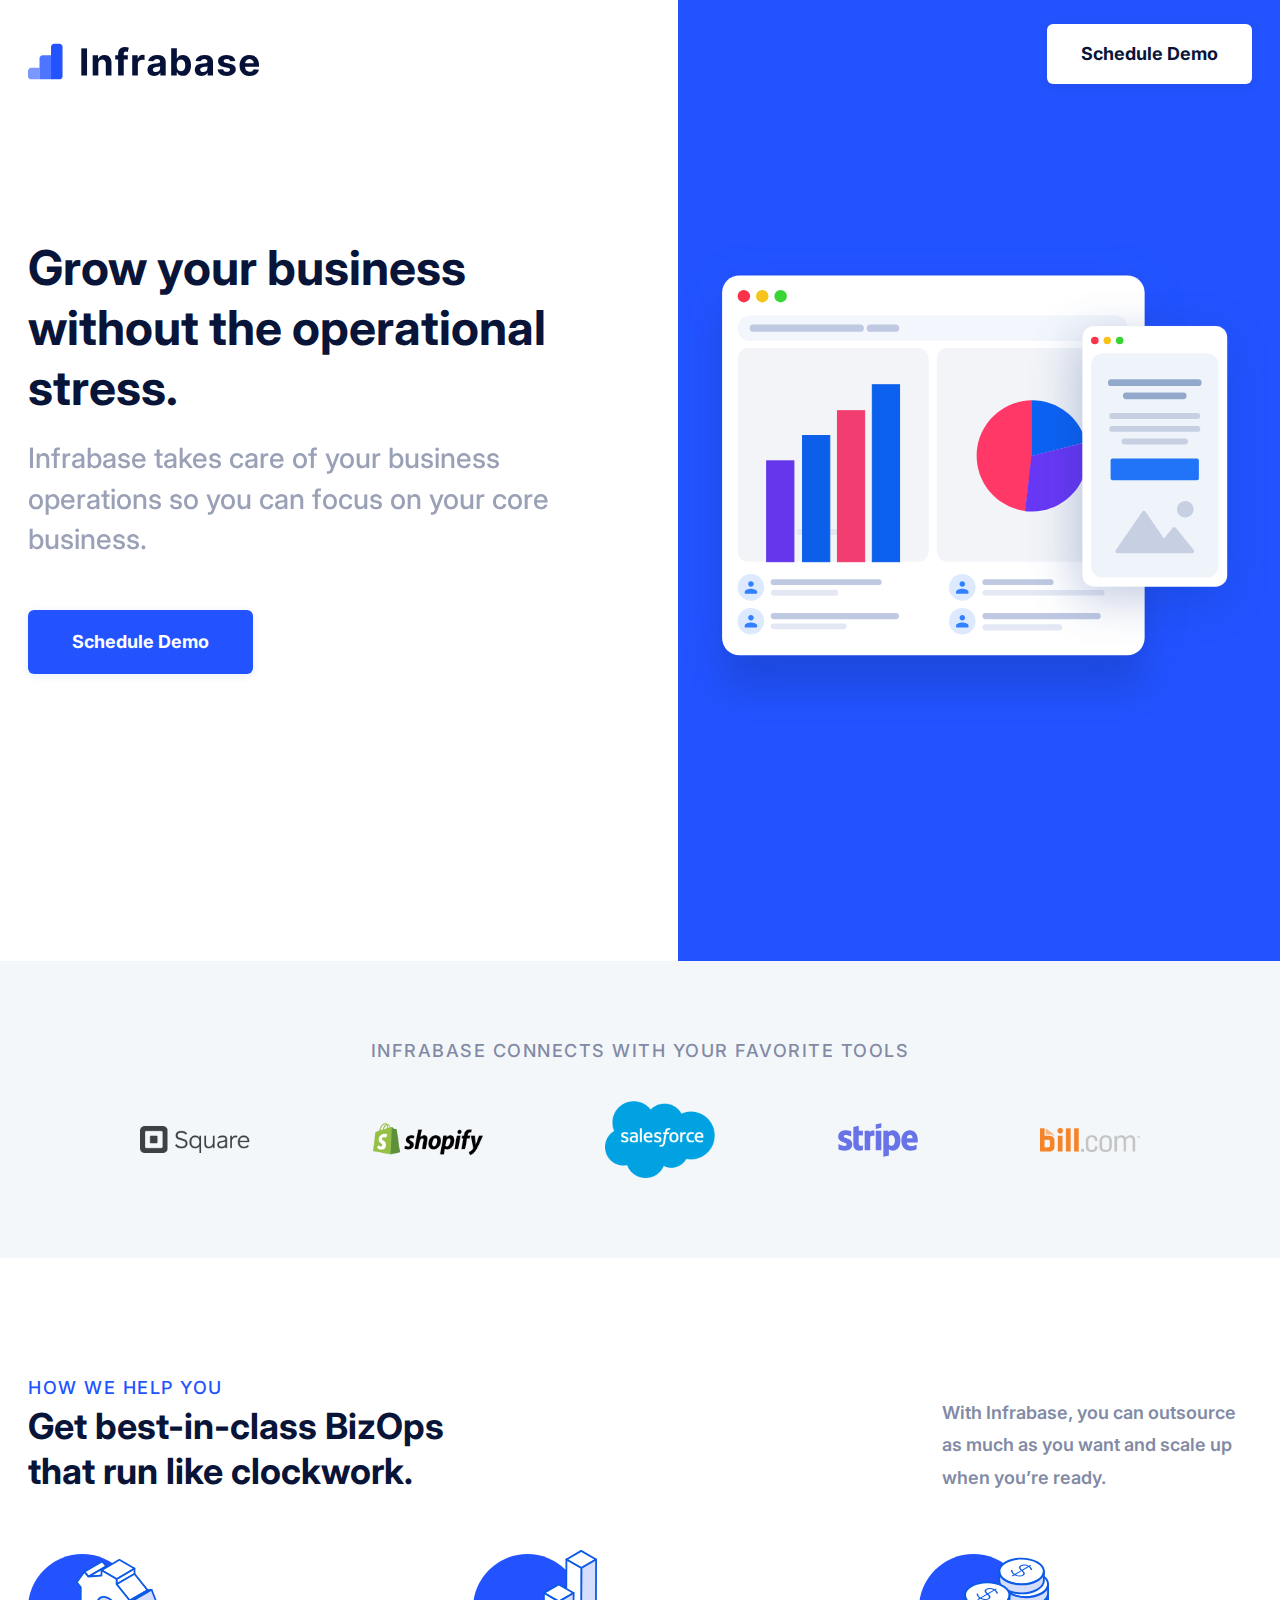
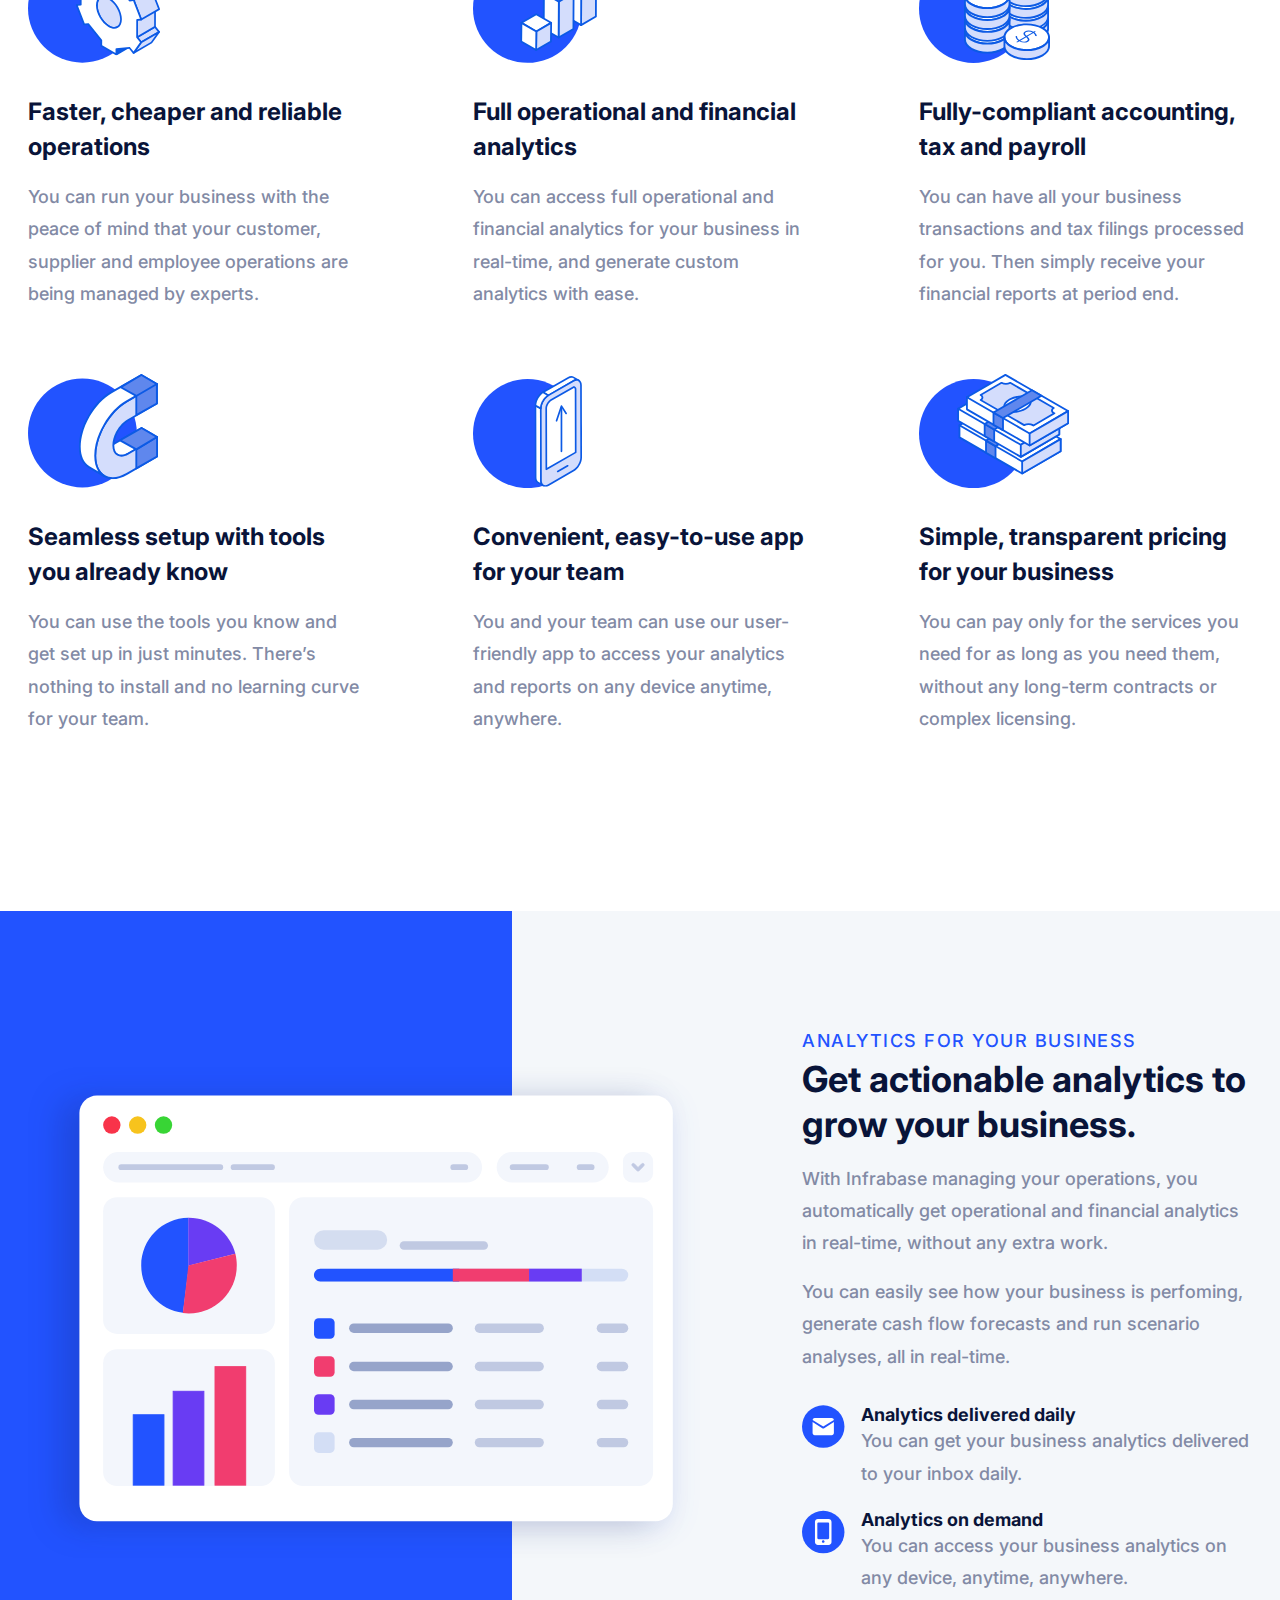
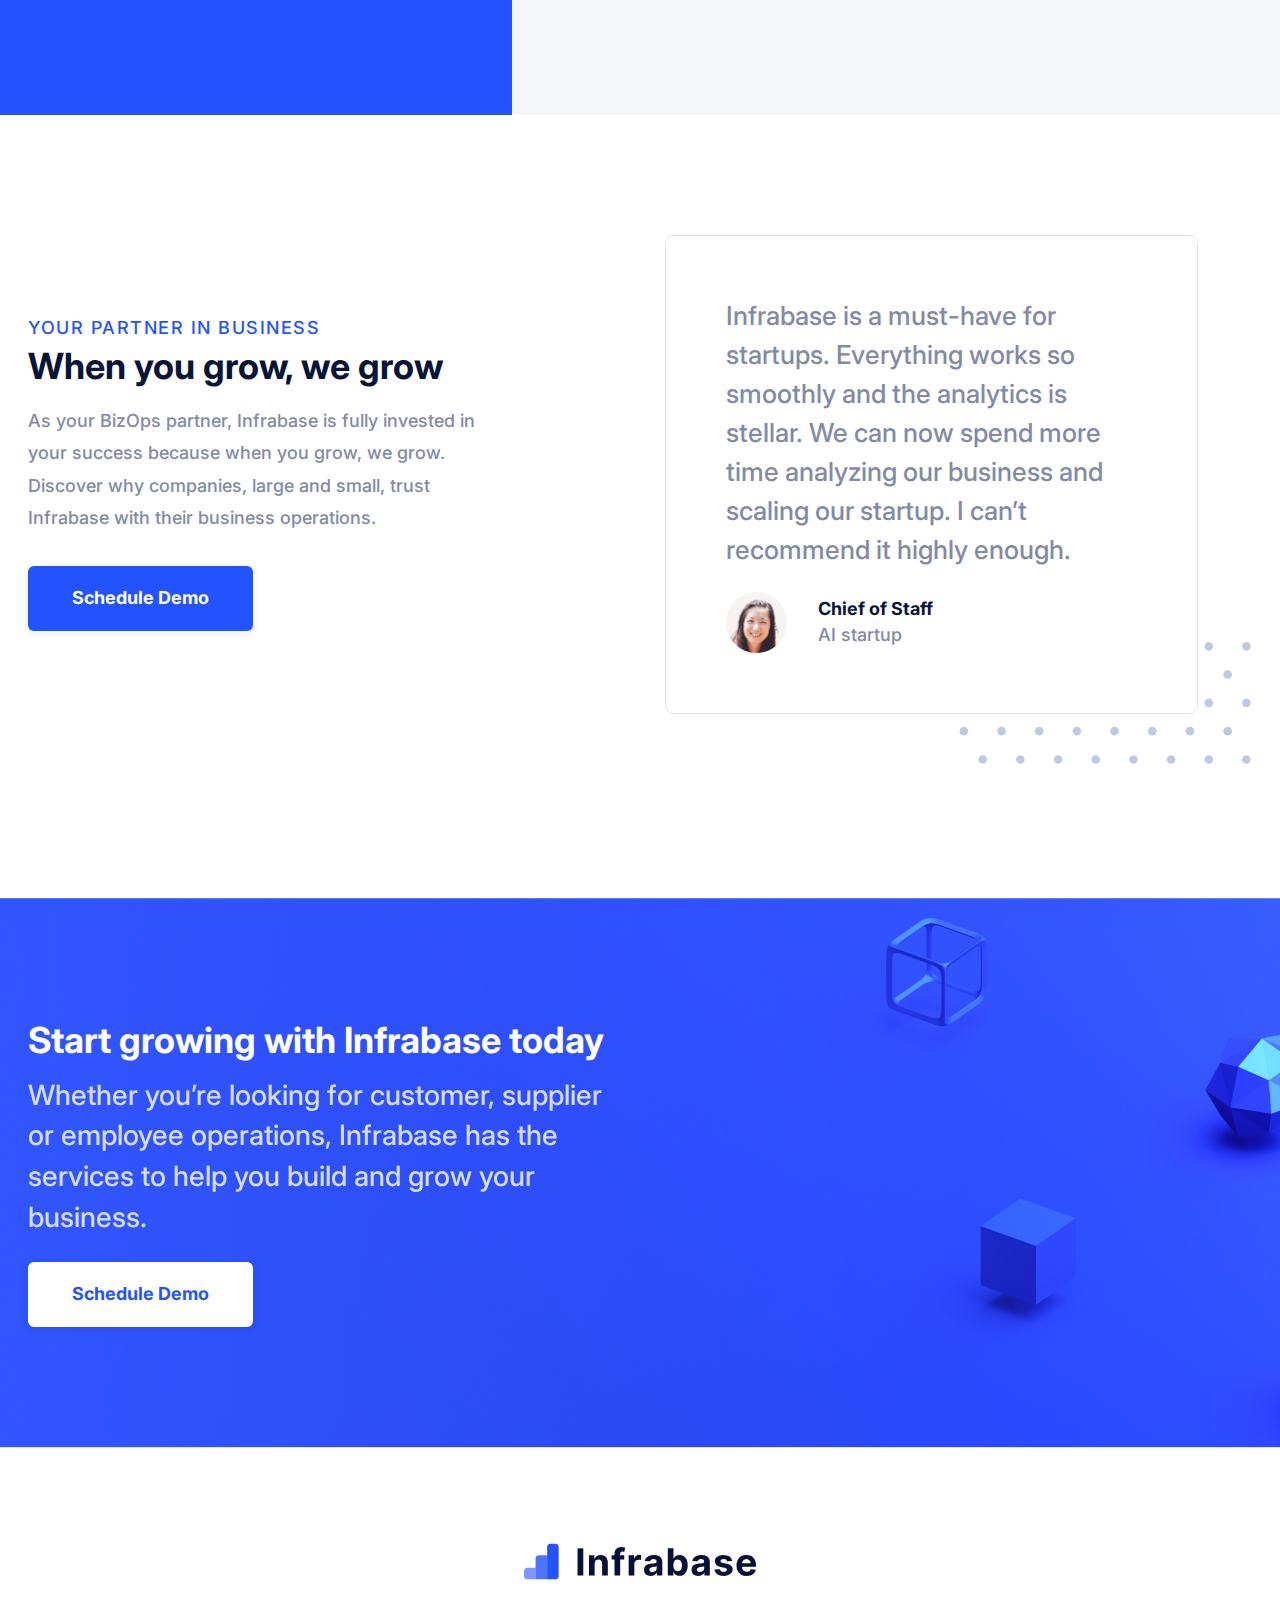
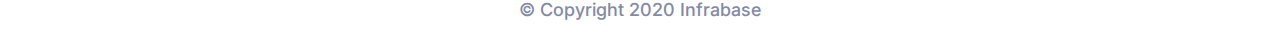
==== commit 98300df4: "text" ====
--- a/index.html
+++ b/index.html
@@ -106,7 +106,7 @@
                             <div id="w-node-81e742389062-54f23f03" role="listitem" class="w-dyn-item">
                                 <img src="images/setup.svg" alt="" class="feature-icon">
                                 <h3 class="sidebar-title features">Seamless setup with tools you already know</h3>
-                                <p>You can use the tools you know and get set up in just minutes, so it’s a seamless transition and no learning curve for your team.</p>
+                                <p>You can use the tools you know and get set up in just minutes. There’s nothing to install and no learning curve for your team.</p>
                             </div>
                             <div id="w-node-81e742389062-54f23f03" role="listitem" class="w-dyn-item">
                                 <img src="images/app.svg" alt="" class="feature-icon">
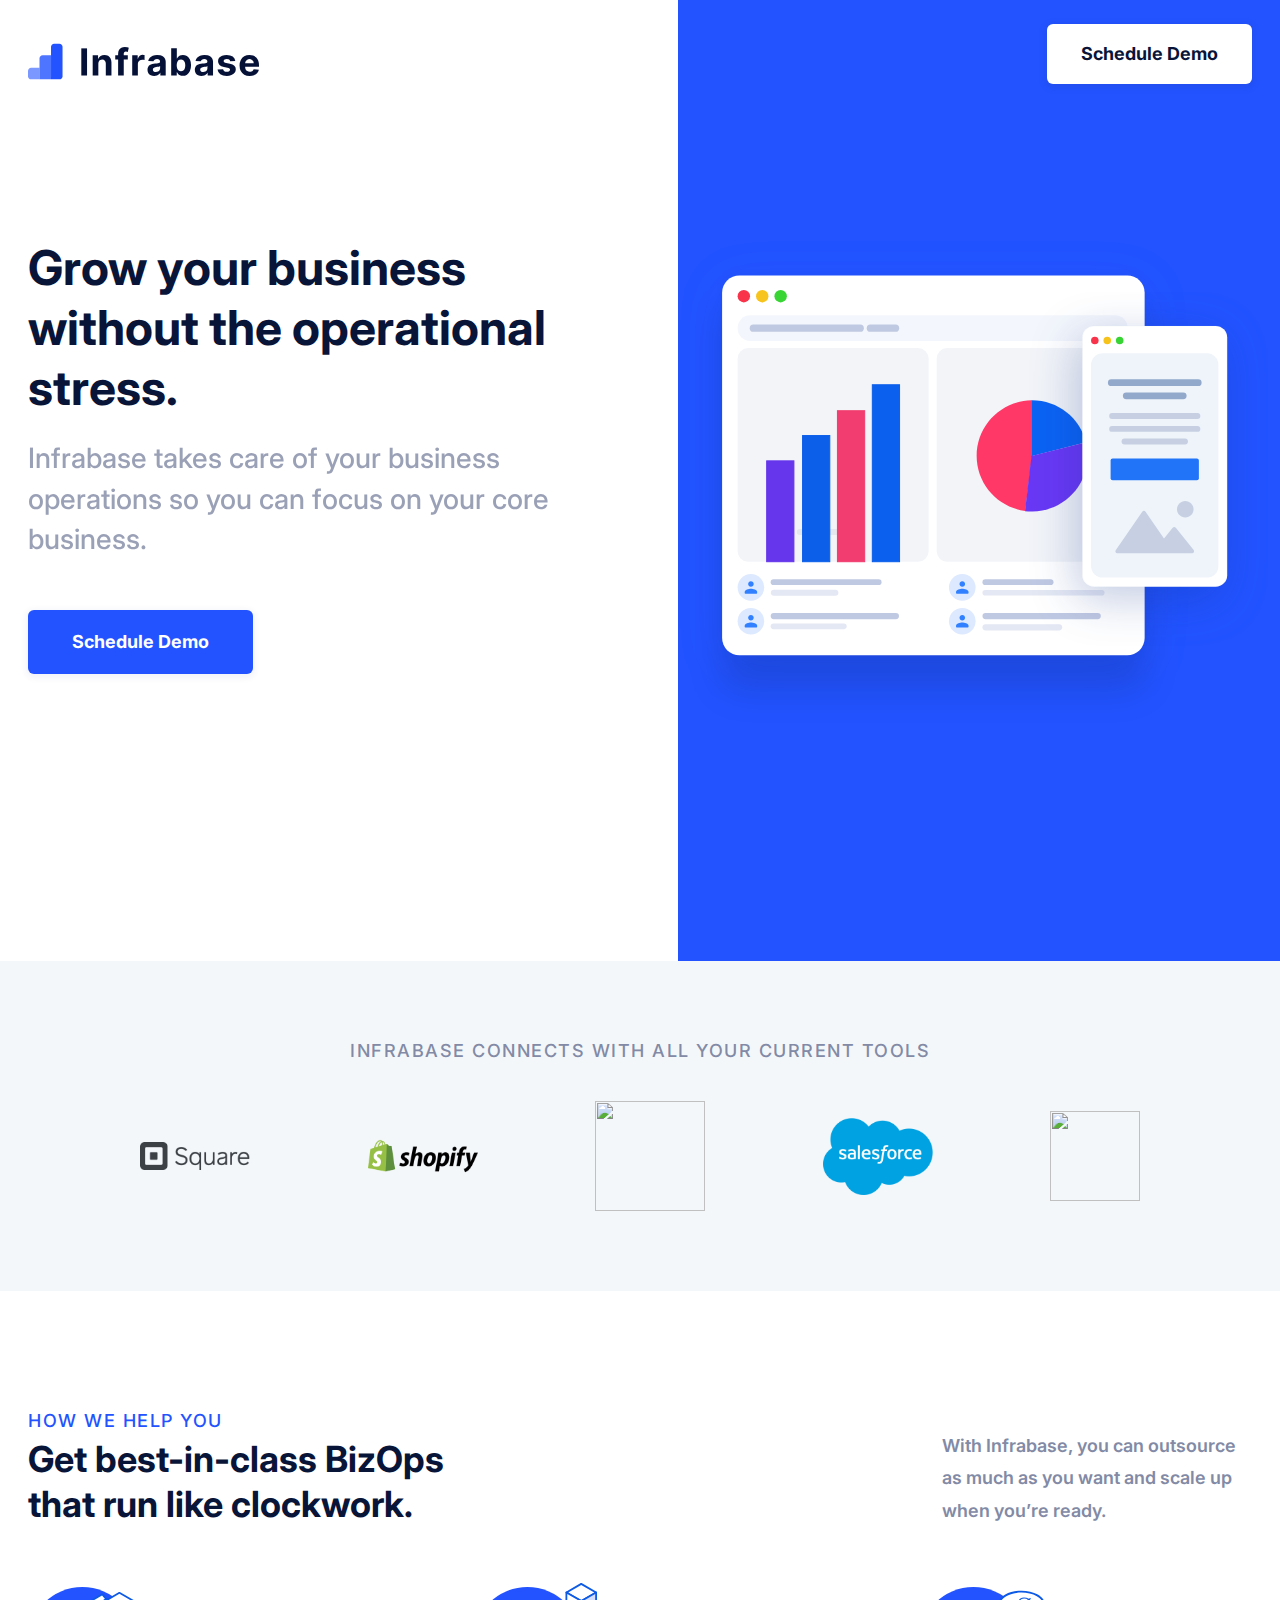
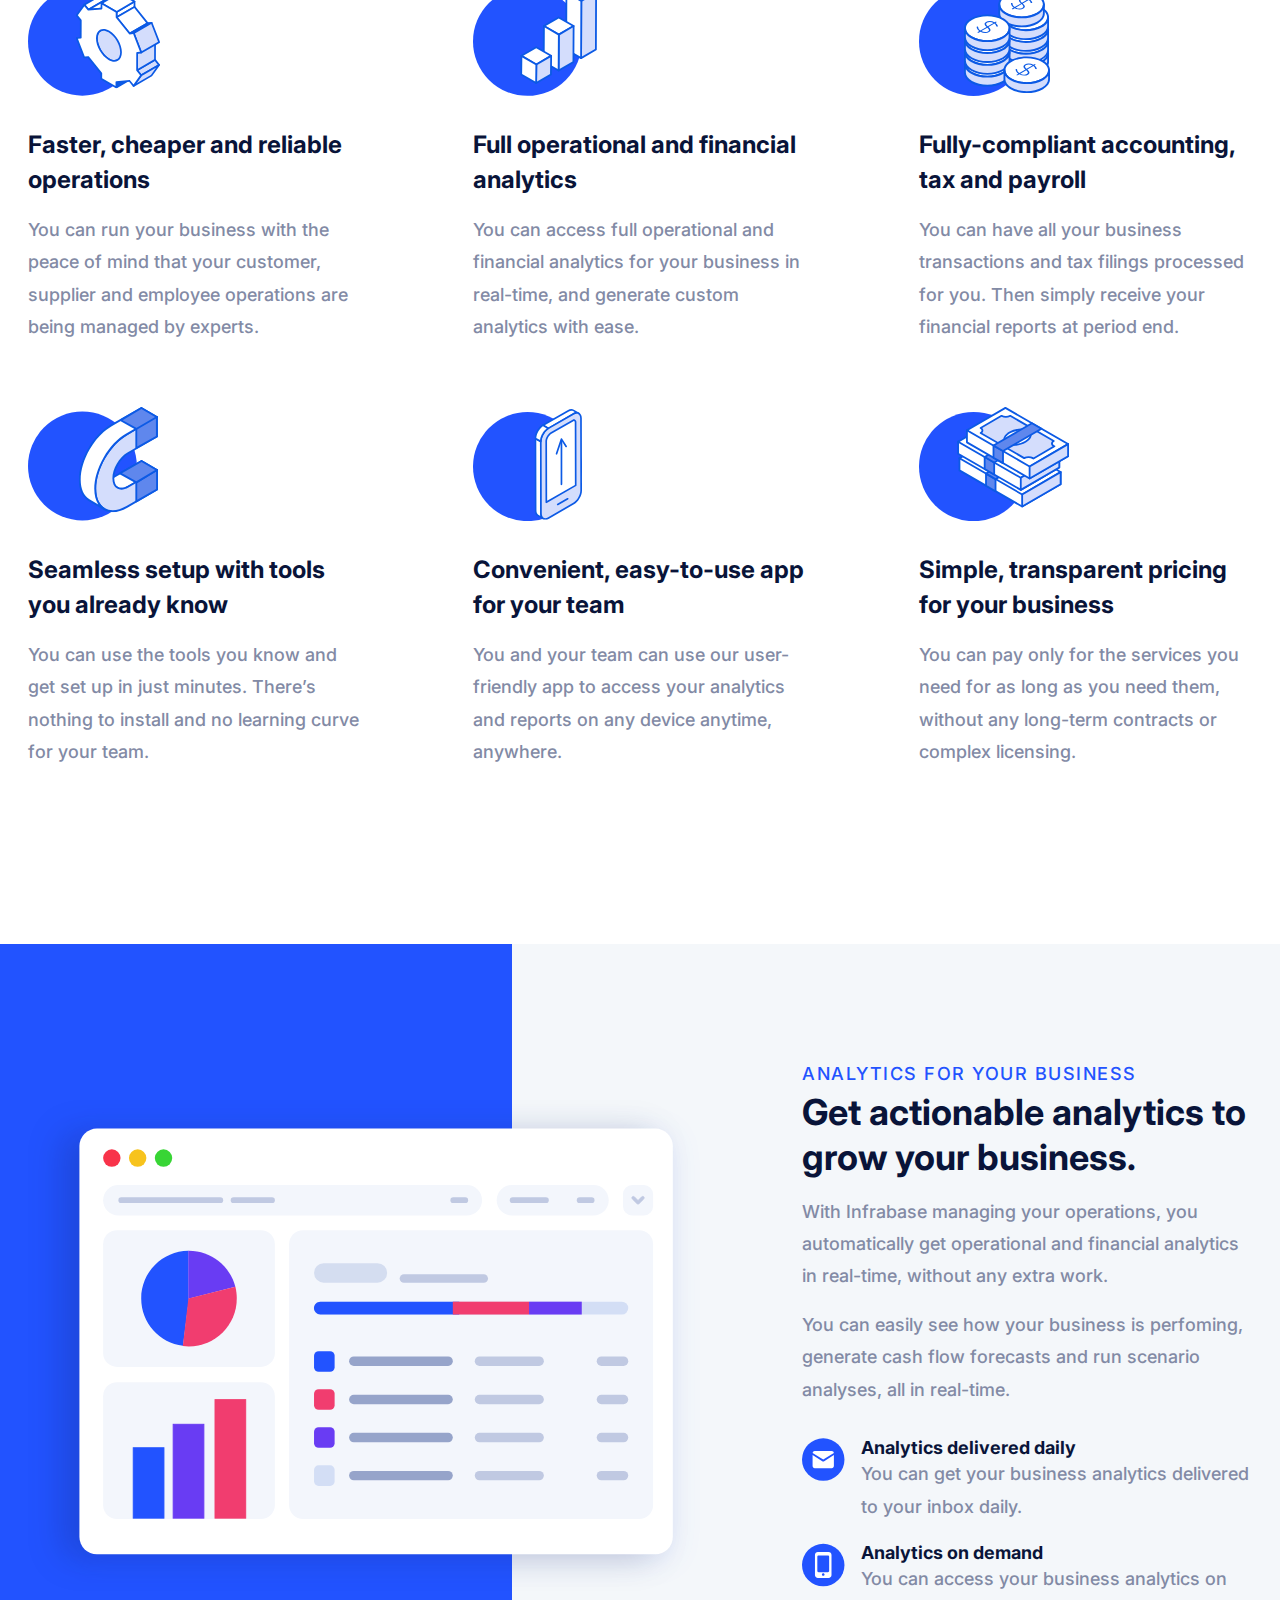
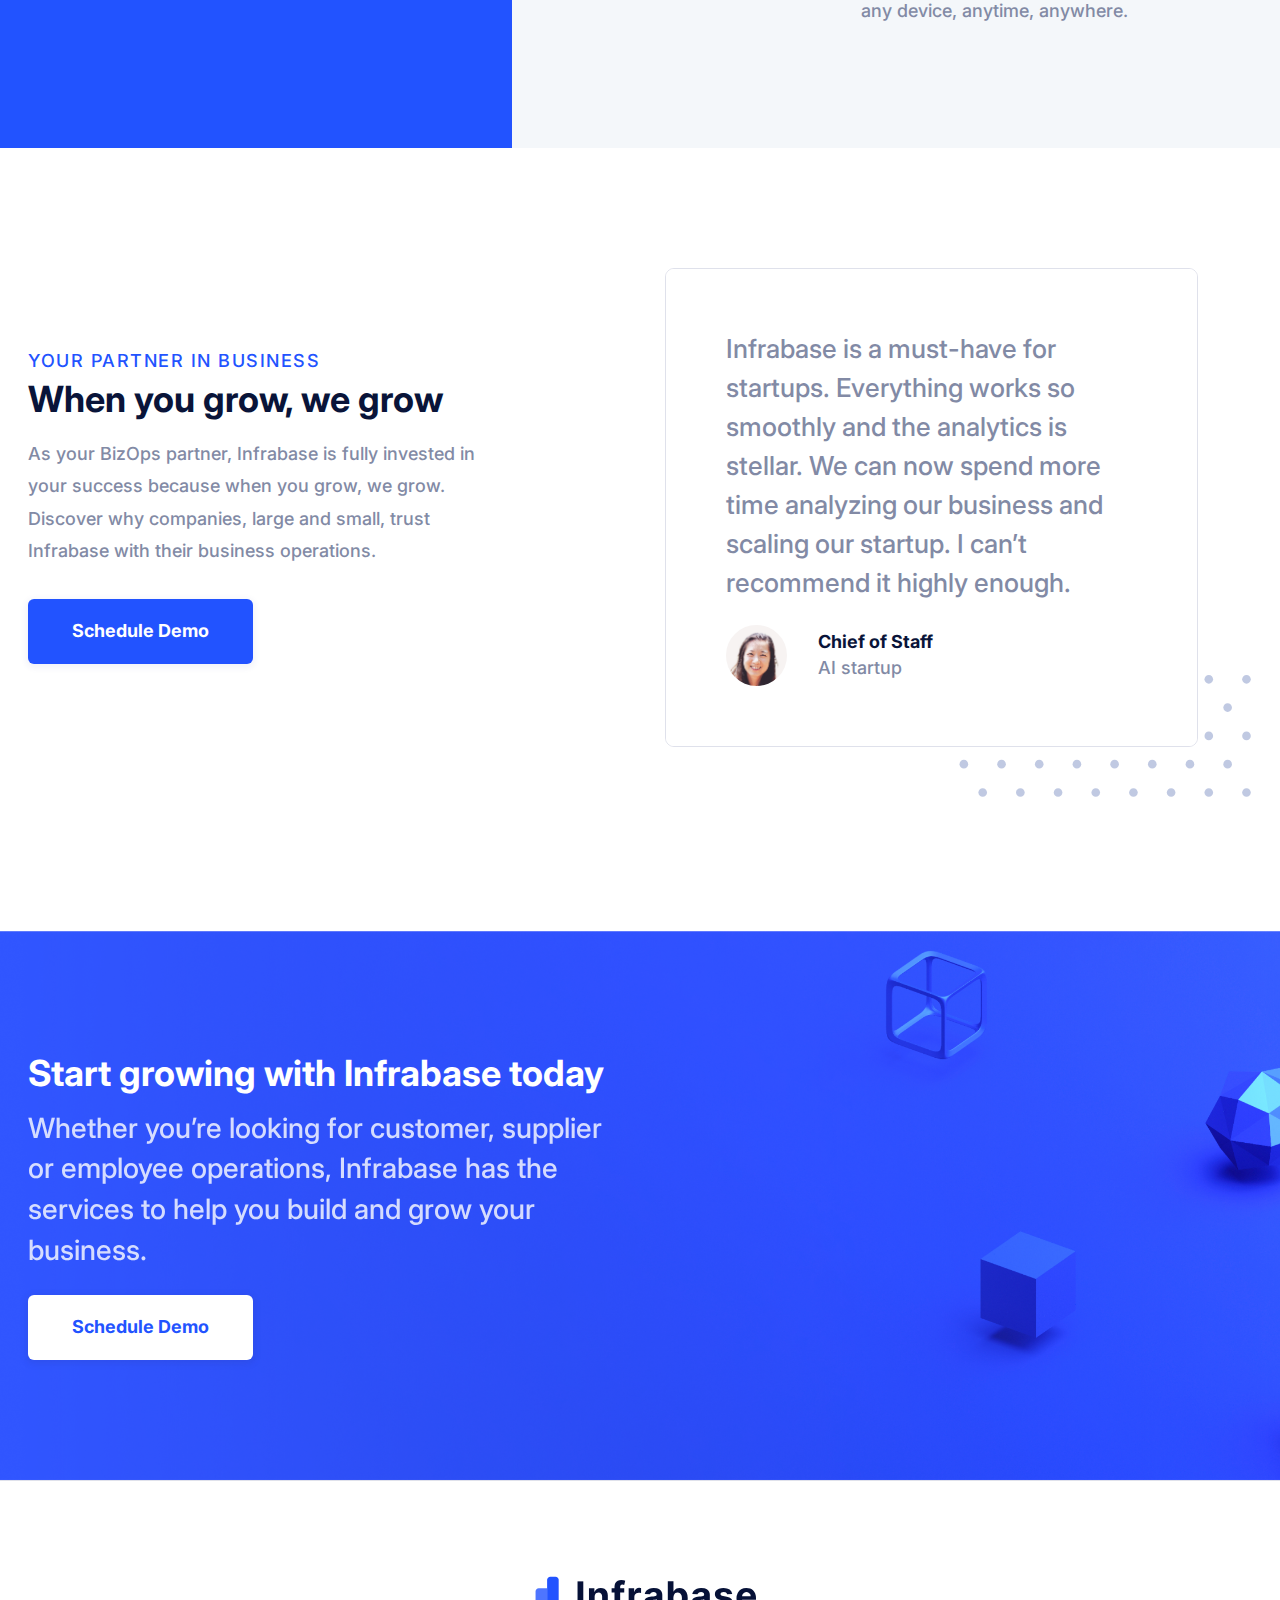
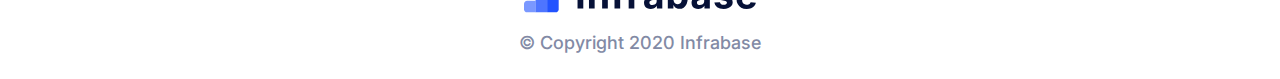
==== commit dc597d5b: "logos" ====
--- a/index.html
+++ b/index.html
@@ -64,14 +64,14 @@
             <div class="section our-clients">
                 <header class="container-large-1264px">
                     <div class="text-align-center">
-                        <div class="subtitle companies">Infrabase connects with your favorite tools</div>
+                        <div class="subtitle companies">Infrabase connects with all your current tools</div>
                     </div>
                     <div class="w-layout-grid logos">
                         <img src="images/square-logo.png" style="width: 110px;" alt="" class="logo">
                         <img src="images/shopify-logo.png" style="width: 110px;" alt="" class="logo">
+                        <img src="images/magento-logo.png" style="width: 110px;" alt="" class="logo">
                         <img src="images/salesforce-logo.png" style="width: 110px;" alt="" class="logo">
-                        <img src="images/stripe-logo.png" style="width: 80px;" alt="" class="logo">
-                        <img src="images/bill-logo.png" style="width: 100px;" alt="" class="logo">
+                        <img src="images/zendesk-logo.png" style="width: 90px;" alt="" class="logo">
                     </div>
                 </header>
             </div>
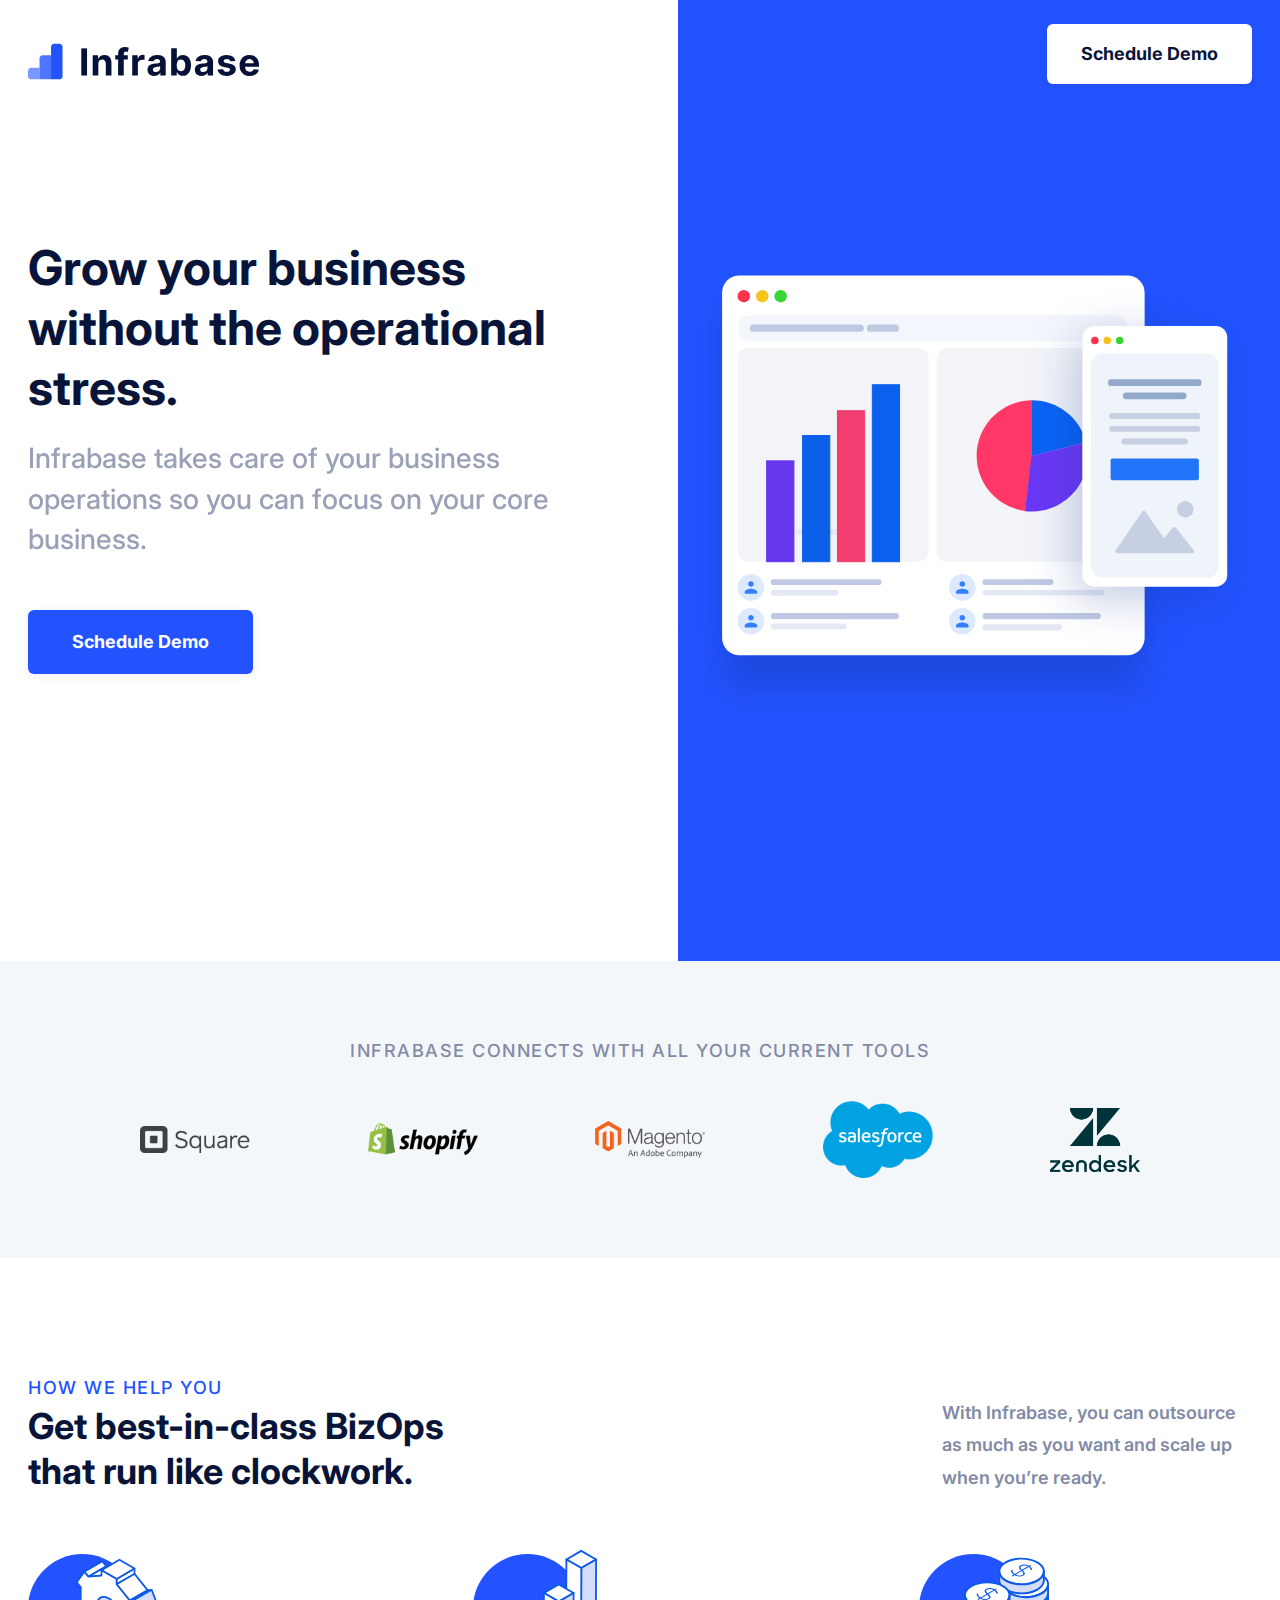
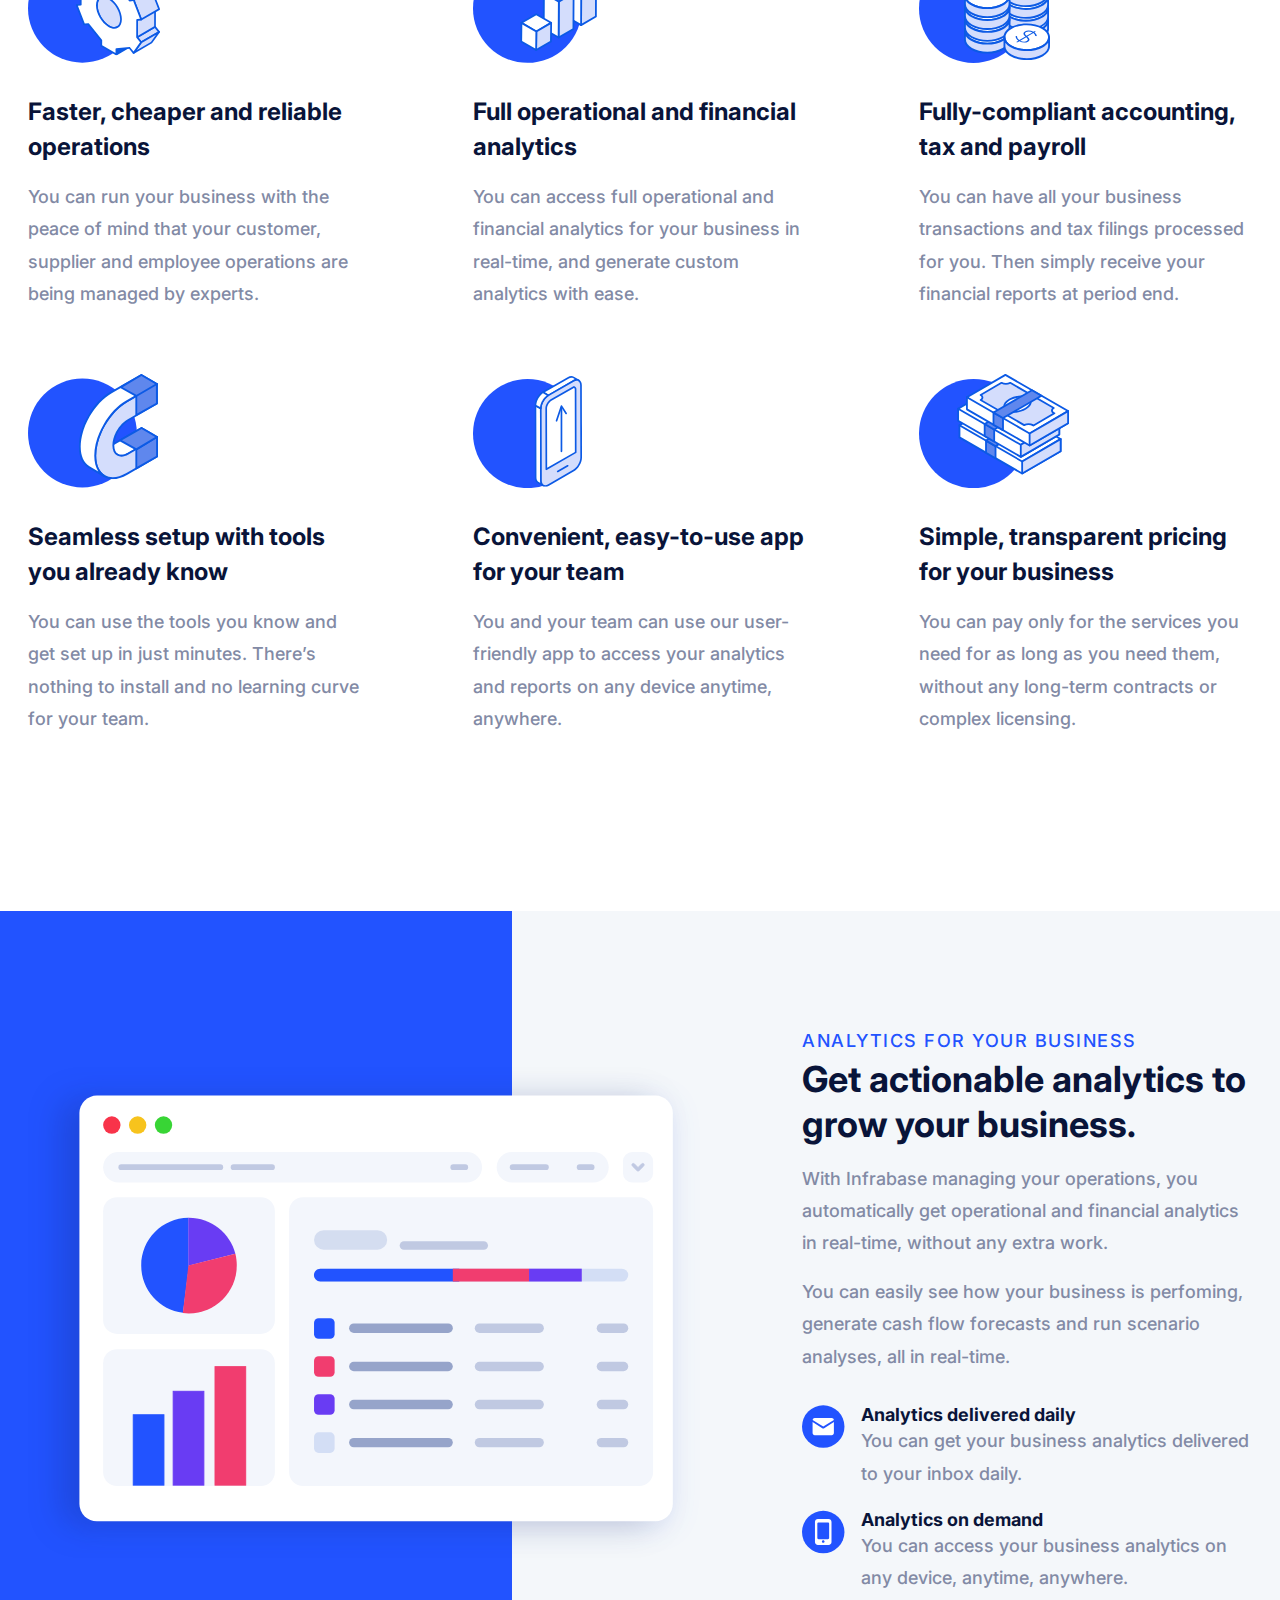
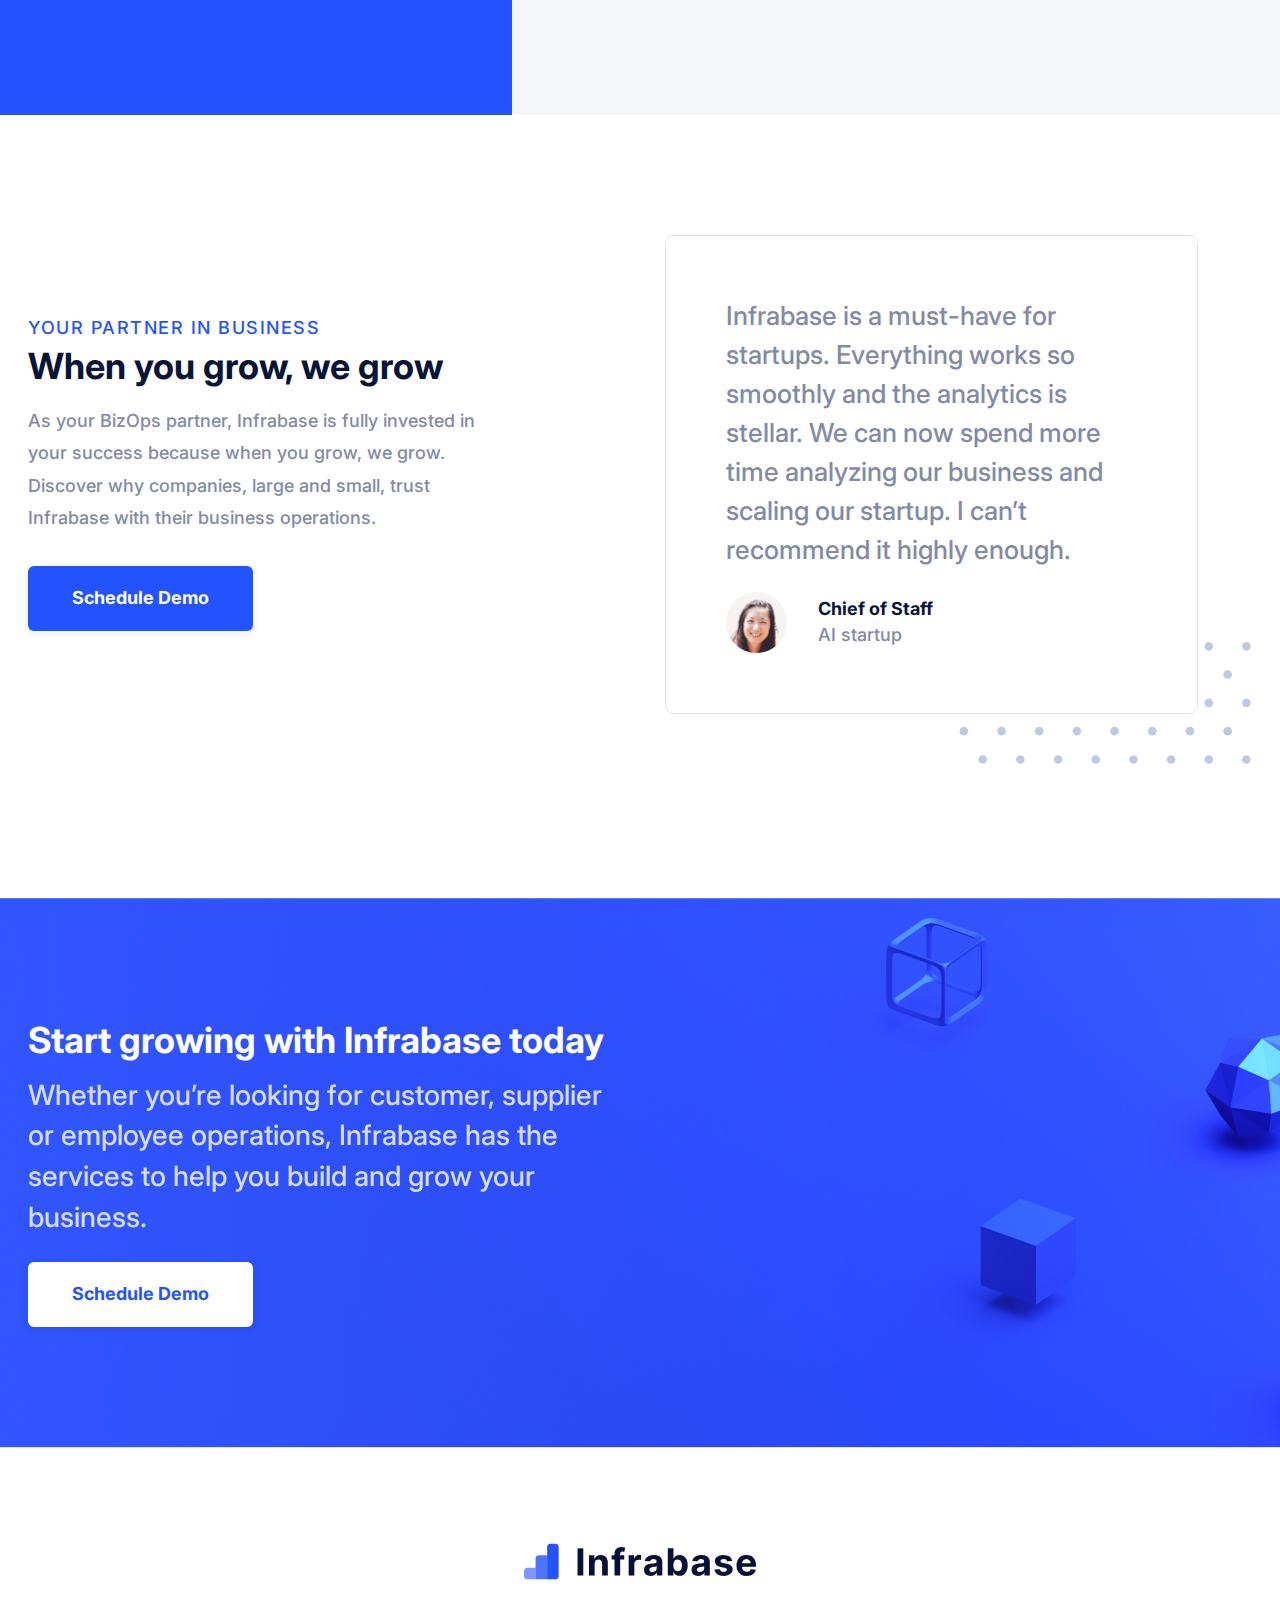
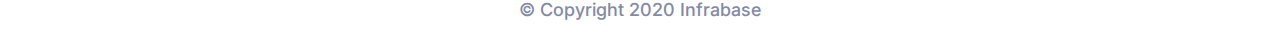
==== commit 7cc1d8f1: "google analytics" ====
--- a/index.html
+++ b/index.html
@@ -6,8 +6,24 @@
         <meta content="width=device-width, initial-scale=1" name="viewport">
         <link href="infrabase.css" rel="stylesheet" type="text/css">
         <link href="https://fonts.googleapis.com/css2?family=Inter:wght@500;600;700&display=swap" rel="stylesheet">
+        <script>
+            window.ga = window.ga || function () { (ga.q = ga.q || []).push(arguments) }; ga.l = +new Date;
+            ga('create', 'UA-78077877-6', 'auto');
+            if (document.cookie.split(';').filter(
+                function (item) { return item.trim().indexOf('_ga=') == 0 }).length) {
+                ga(function (tracker) {
+                    ga('set', 'dimension1', tracker.get('clientId'));
+                });
+                ga('set', 'dimension2', String(new Intl.DateTimeFormat().resolvedOptions().timeZone));
+                ga('set', 'dimension3', String(new Date().getTimezoneOffset()));
+            }
+            ga('set', 'dataSource', String(navigator.userAgent));
+            ga('set', 'dimension4', String(new Date().getTime()));
+            ga('send', 'pageview');
+        </script>
+        <script async src='https://www.google-analytics.com/analytics.js'></script>
         <!--[if lt IE 9]><script src="https://cdnjs.cloudflare.com/ajax/libs/html5shiv/3.7.3/html5shiv.min.js" type="text/javascript"></script><![endif]-->
-        <script type="text/javascript">
+        <script>
             !function (o, c) { var n = c.documentElement, t = " w-mod-"; n.className += t + "js", ("ontouchstart" in o || o.DocumentTouch && c instanceof DocumentTouch) && (n.className += t + "touch") }(window, document);
         </script>
         <link href="favicon.png" rel="shortcut icon" type="image/x-icon">
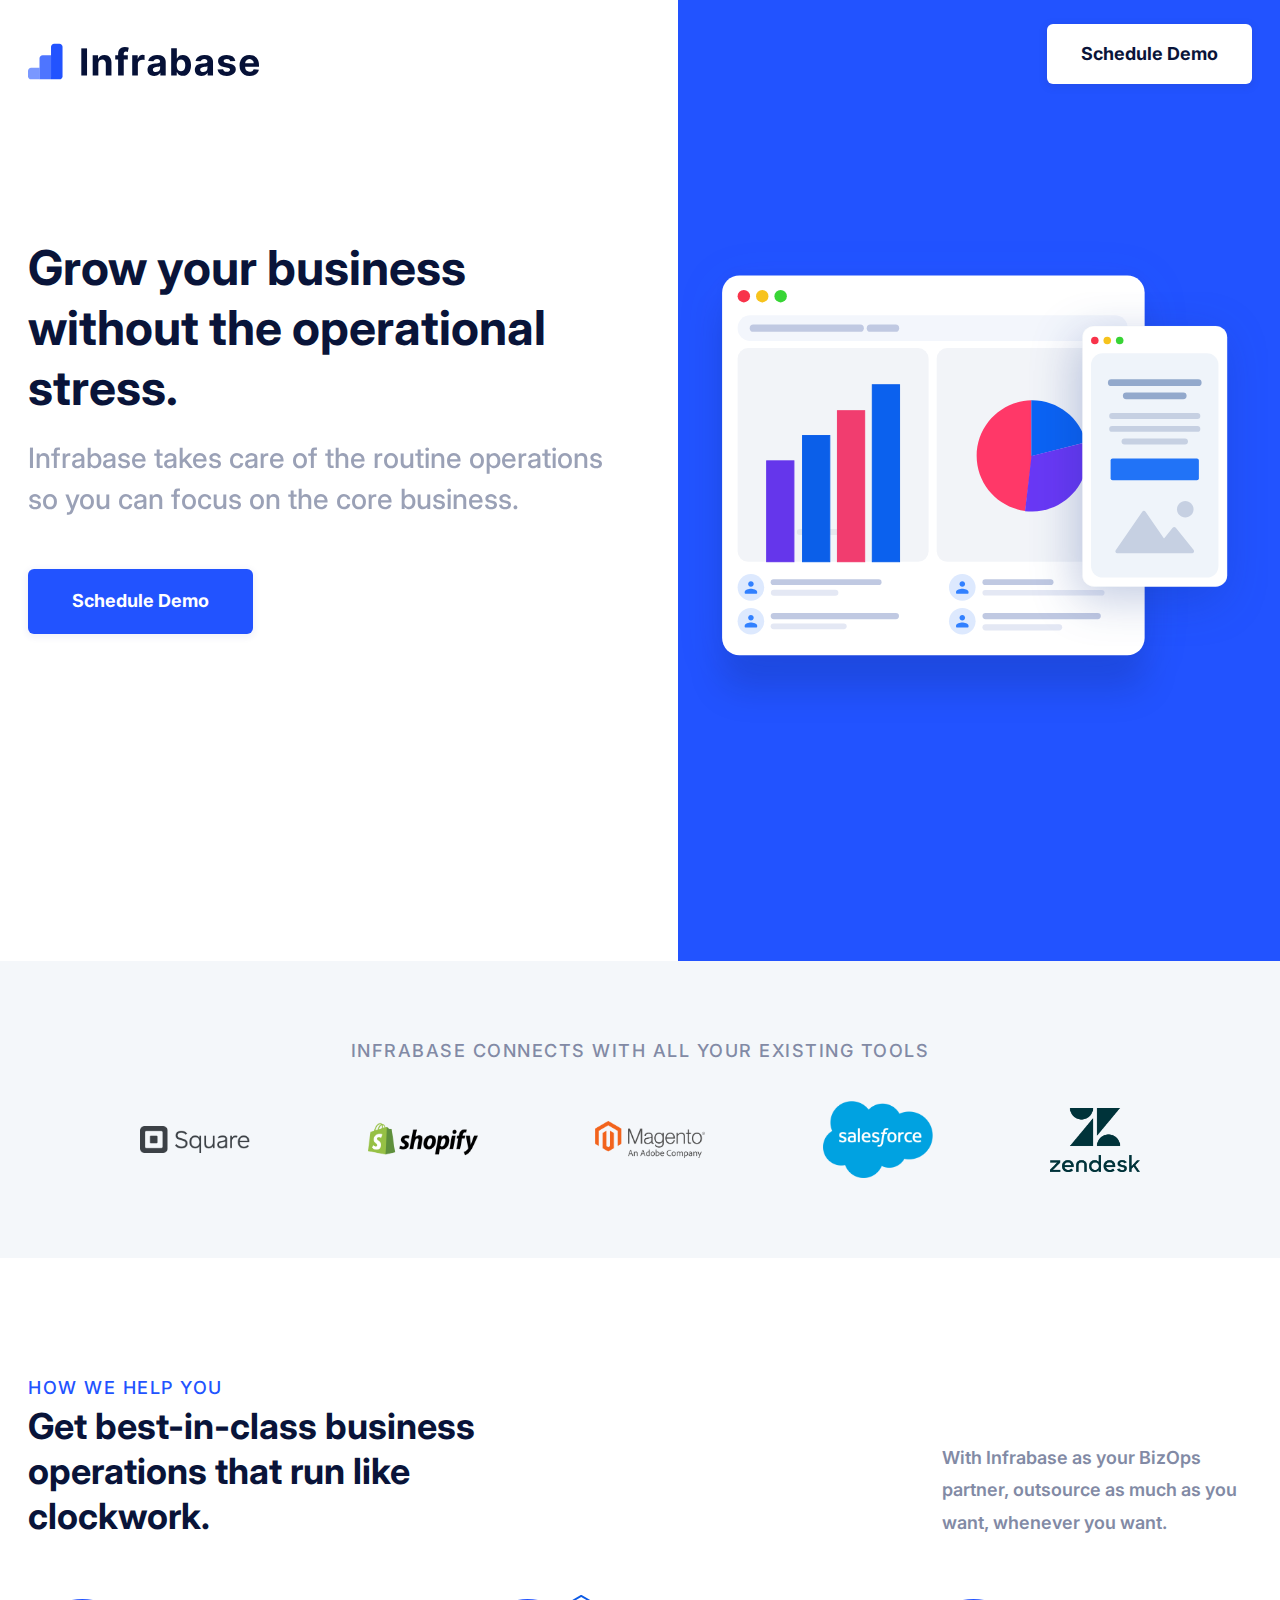
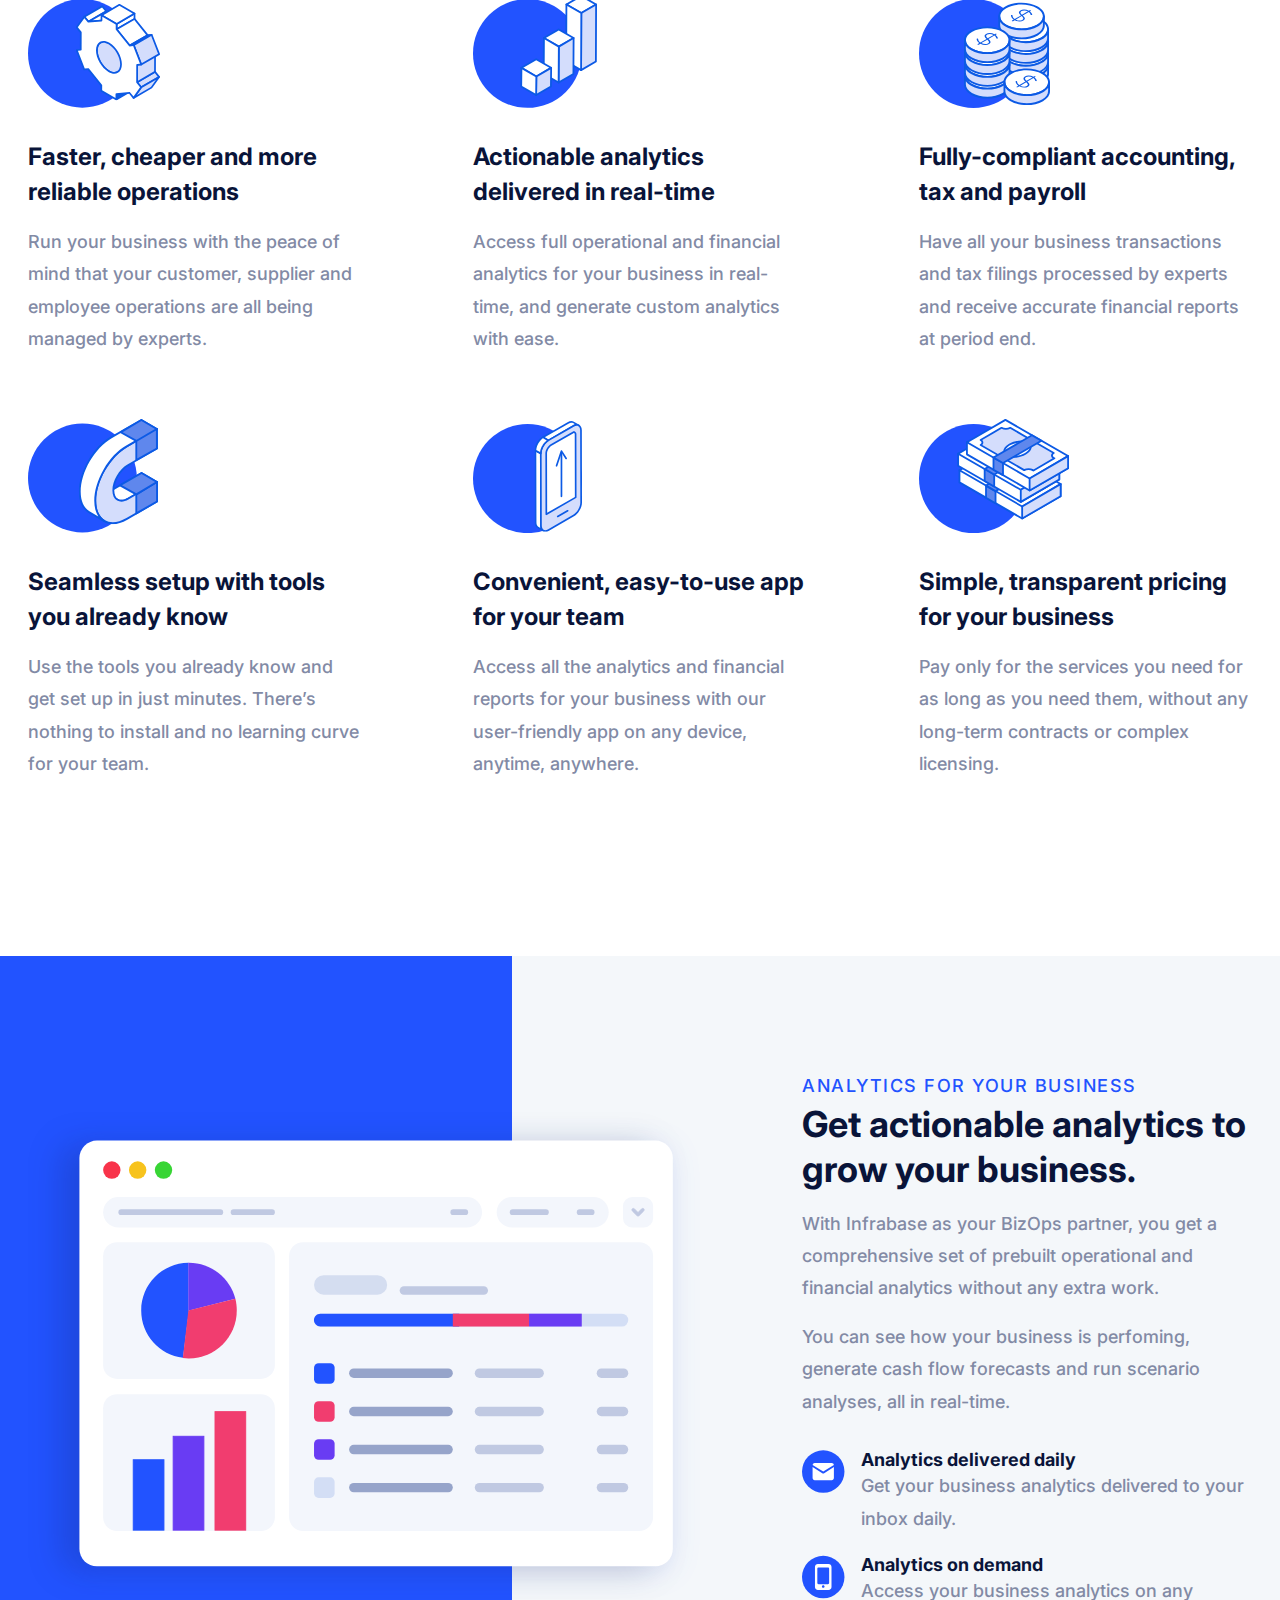
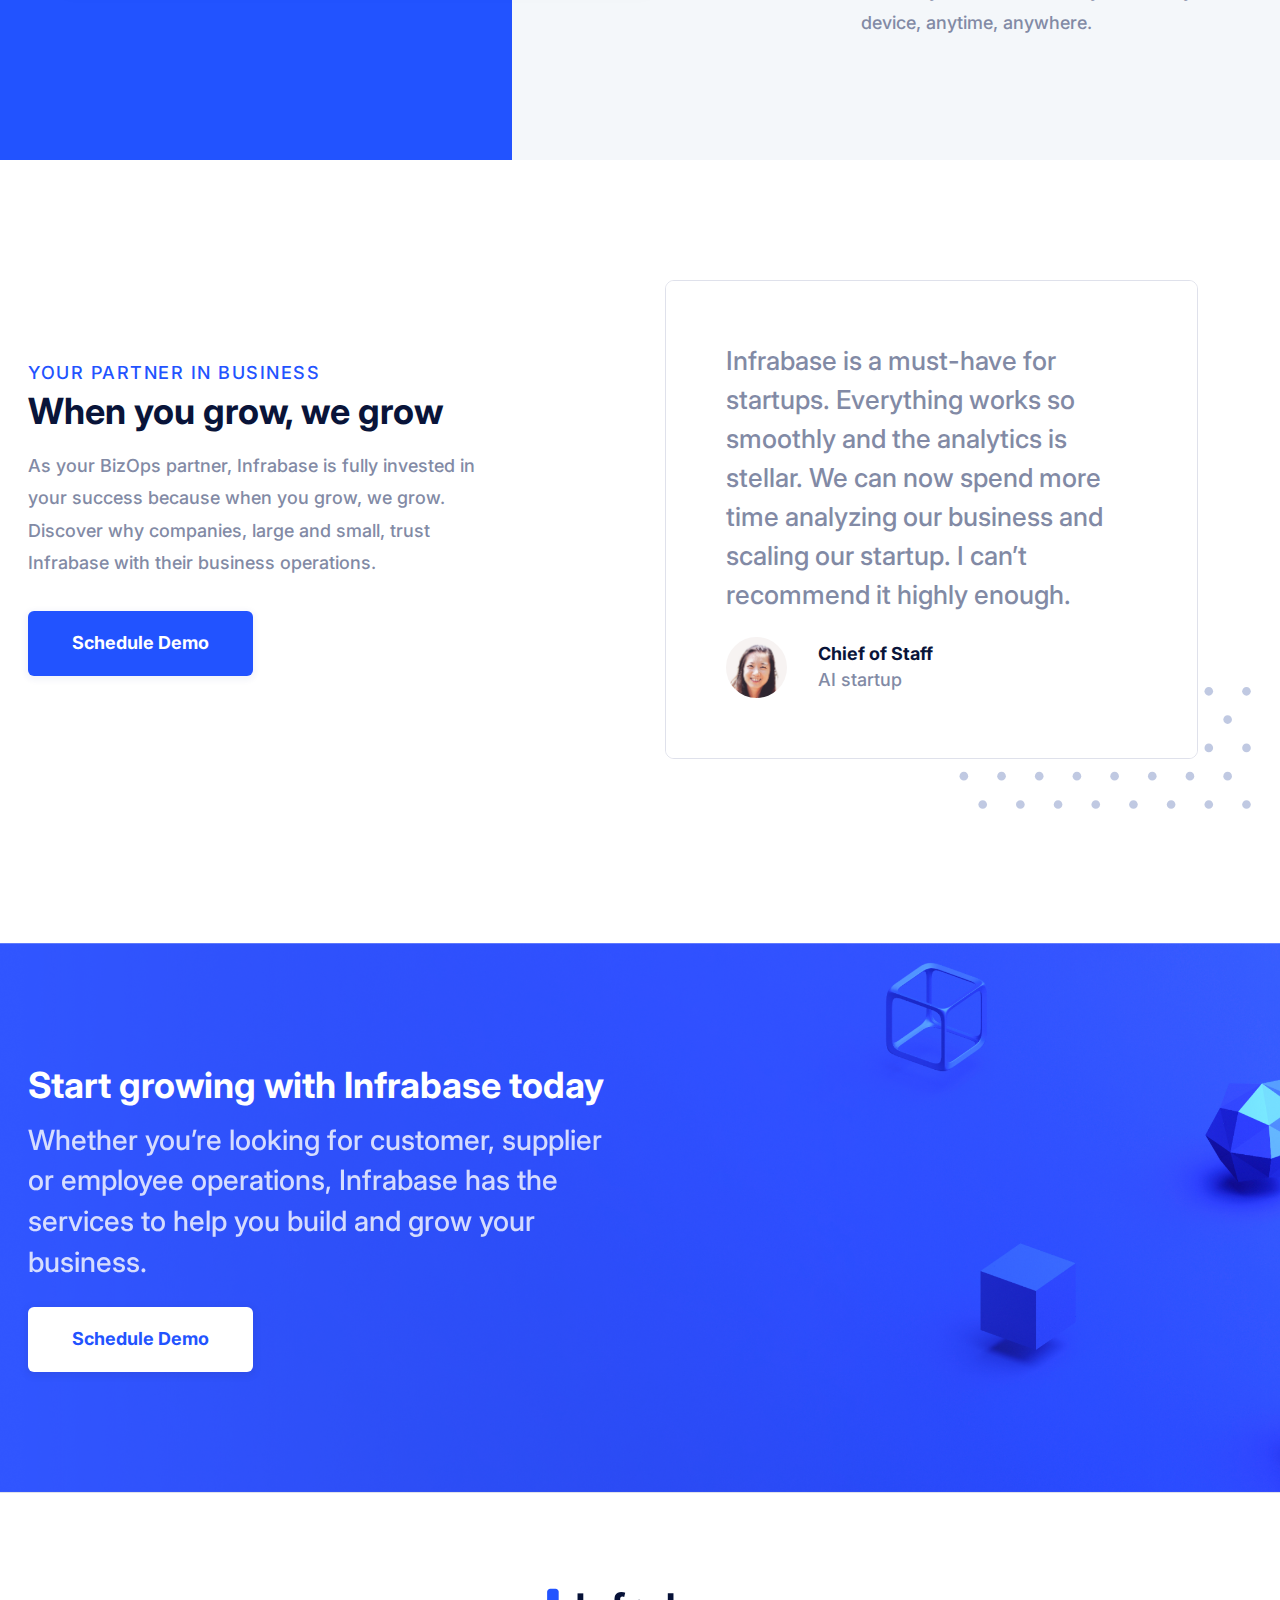
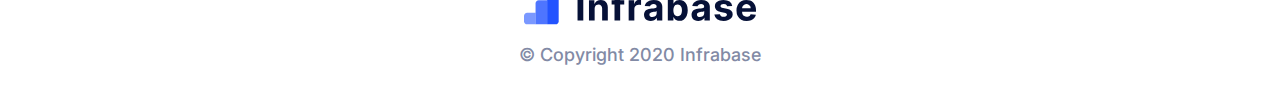
==== commit d4c8b6b8: "text" ====
--- a/index.html
+++ b/index.html
@@ -65,7 +65,7 @@
                     <div class="w-layout-grid hero-split-section">
                         <div class="left-split-section">
                             <h1 class="margin-bottom-20px">Grow your business without the operational stress.</h1>
-                            <p class="paragraph-large margin-bottom-50px">Infrabase takes care of your business operations so you can focus on your core business.</p>
+                            <p class="paragraph-large margin-bottom-50px">Infrabase takes care of the routine operations so you can focus on the core business.</p>
                             <div class="_2-buttons-left">
                                 <a href="mailto:demo@infrabase.co" class="primary-button w-button">Schedule Demo</a>
                             </div>
@@ -80,7 +80,7 @@
             <div class="section our-clients">
                 <header class="container-large-1264px">
                     <div class="text-align-center">
-                        <div class="subtitle companies">Infrabase connects with all your current tools</div>
+                        <div class="subtitle companies">Infrabase connects with all your existing tools</div>
                     </div>
                     <div class="w-layout-grid logos">
                         <img src="images/square-logo.png" style="width: 110px;" alt="" class="logo">
@@ -96,43 +96,43 @@
                     <div class="w-layout-grid split-title-wrapper">
                         <div class="split-title-left">
                             <div class="subtitle">How we help you</div>
-                            <h2 class="mg-bottom-0px">Get best-in-class BizOps that run like clockwork.</h2>
+                            <h2 class="mg-bottom-0px">Get best-in-class business operations that run like clockwork.</h2>
                         </div>
                         <div id="w-node-e6c12edd19d1-54f23f03" class="split-title-right">
-                            <p class="paragraph">With Infrabase, you can outsource as much as you want and scale up when you’re ready.</p>
+                            <p class="paragraph">With Infrabase as your BizOps partner, outsource as much as you want, whenever you want.</p>
                         </div>
                     </div>
                     <div class="features-wrapper w-dyn-list">
                         <div role="list" class="features-grid w-dyn-items">
                             <div id="w-node-81e742389062-54f23f03" role="listitem" class="w-dyn-item">
                                 <img src="images/operations.svg" alt="" class="feature-icon">
-                                <h3 class="sidebar-title features">Faster, cheaper and reliable operations</h3>
-                                <p>You can run your business with the peace of mind that your customer, supplier and employee operations are being managed by experts.</p>
+                                <h3 class="sidebar-title features">Faster, cheaper and more reliable operations</h3>
+                                <p>Run your business with the peace of mind that your customer, supplier and employee operations are all being managed by experts.</p>
                             </div>
                             <div id="w-node-81e742389062-54f23f03" role="listitem" class="w-dyn-item">
                                 <img src="images/analytics.svg" alt="" class="feature-icon">
-                                <h3 class="sidebar-title features">Full operational and financial analytics</h3>
-                                <p>You can access full operational and financial analytics for your business in real-time, and generate custom analytics with ease.</p>
+                                <h3 class="sidebar-title features">Actionable analytics delivered in real-time</h3>
+                                <p>Access full operational and financial analytics for your business in real-time, and generate custom analytics with ease.</p>
                             </div>
                             <div id="w-node-81e742389062-54f23f03" role="listitem" class="w-dyn-item">
                                 <img src="images/accounting.svg" alt="" class="feature-icon">
                                 <h3 class="sidebar-title features">Fully-compliant accounting, tax and payroll</h3>
-                                <p>You can have all your business transactions and tax filings processed for you. Then simply receive your financial reports at period end.</p>
+                                <p>Have all your business transactions and tax filings processed by experts and receive accurate financial reports at period end.</p>
                             </div>
                             <div id="w-node-81e742389062-54f23f03" role="listitem" class="w-dyn-item">
                                 <img src="images/setup.svg" alt="" class="feature-icon">
                                 <h3 class="sidebar-title features">Seamless setup with tools you already know</h3>
-                                <p>You can use the tools you know and get set up in just minutes. There’s nothing to install and no learning curve for your team.</p>
+                                <p>Use the tools you already know and get set up in just minutes. There’s nothing to install and no learning curve for your team.</p>
                             </div>
                             <div id="w-node-81e742389062-54f23f03" role="listitem" class="w-dyn-item">
                                 <img src="images/app.svg" alt="" class="feature-icon">
                                 <h3 class="sidebar-title features">Convenient, easy-to-use app for your team</h3>
-                                <p>You and your team can use our user-friendly app to access your analytics and reports on any device anytime, anywhere.</p>
+                                <p>Access all the analytics and financial reports for your business with our user-friendly app on any device, anytime, anywhere.</p>
                             </div>
                             <div id="w-node-81e742389062-54f23f03" role="listitem" class="w-dyn-item">
                                 <img src="images/pricing.svg" alt="" class="feature-icon">
                                 <h3 class="sidebar-title features">Simple, transparent pricing for your business</h3>
-                                <p>You can pay only for the services you need for as long as you need them, without any long-term contracts or complex licensing.</p>
+                                <p>Pay only for the services you need for as long as you need them, without any long-term contracts or complex licensing.</p>
                             </div>
                         </div>
                         <div class="w-pagination-wrapper pagination"></div>
@@ -146,21 +146,21 @@
                         <div id="w-node-681a64536585-54f23f03">
                             <div class="subtitle">Analytics for your business</div>
                             <h2>Get actionable analytics to grow your business.</h2>
-                            <p class="mg-bottom-16px">With Infrabase managing your operations, you automatically get operational and financial analytics in real-time, without any extra work.</p>
-                            <p class="mg-bottom-32px">You can easily see how your business is perfoming, generate cash flow forecasts and run scenario analyses, all in real-time.</p>
+                            <p class="mg-bottom-16px">With Infrabase as your BizOps partner, you get a comprehensive set of prebuilt operational and financial analytics without any extra work.</p>
+                            <p class="mg-bottom-32px">You can see how your business is perfoming, generate cash flow forecasts and run scenario analyses, all in real-time.</p>
                             <div class="w-layout-grid features-reports-wrapper">
                                 <div class="flex top">
                                     <img src="images/mail.svg" alt="" class="advanced-analytics-icon">
                                     <div>
                                         <div class="features-reports-title">Analytics delivered daily</div>
-                                        <p>You can get your business analytics delivered to your inbox daily.</p>
+                                        <p>Get your business analytics delivered to your inbox daily.</p>
                                     </div>
                                 </div>
                                 <div class="flex top">
                                     <img src="images/phone.svg" alt="" class="advanced-analytics-icon">
                                     <div>
                                         <div class="features-reports-title">Analytics on demand</div>
-                                        <p>You can access your business analytics on any device, anytime, anywhere.</p>
+                                        <p>Access your business analytics on any device, anytime, anywhere.</p>
                                     </div>
                                 </div>
                             </div>
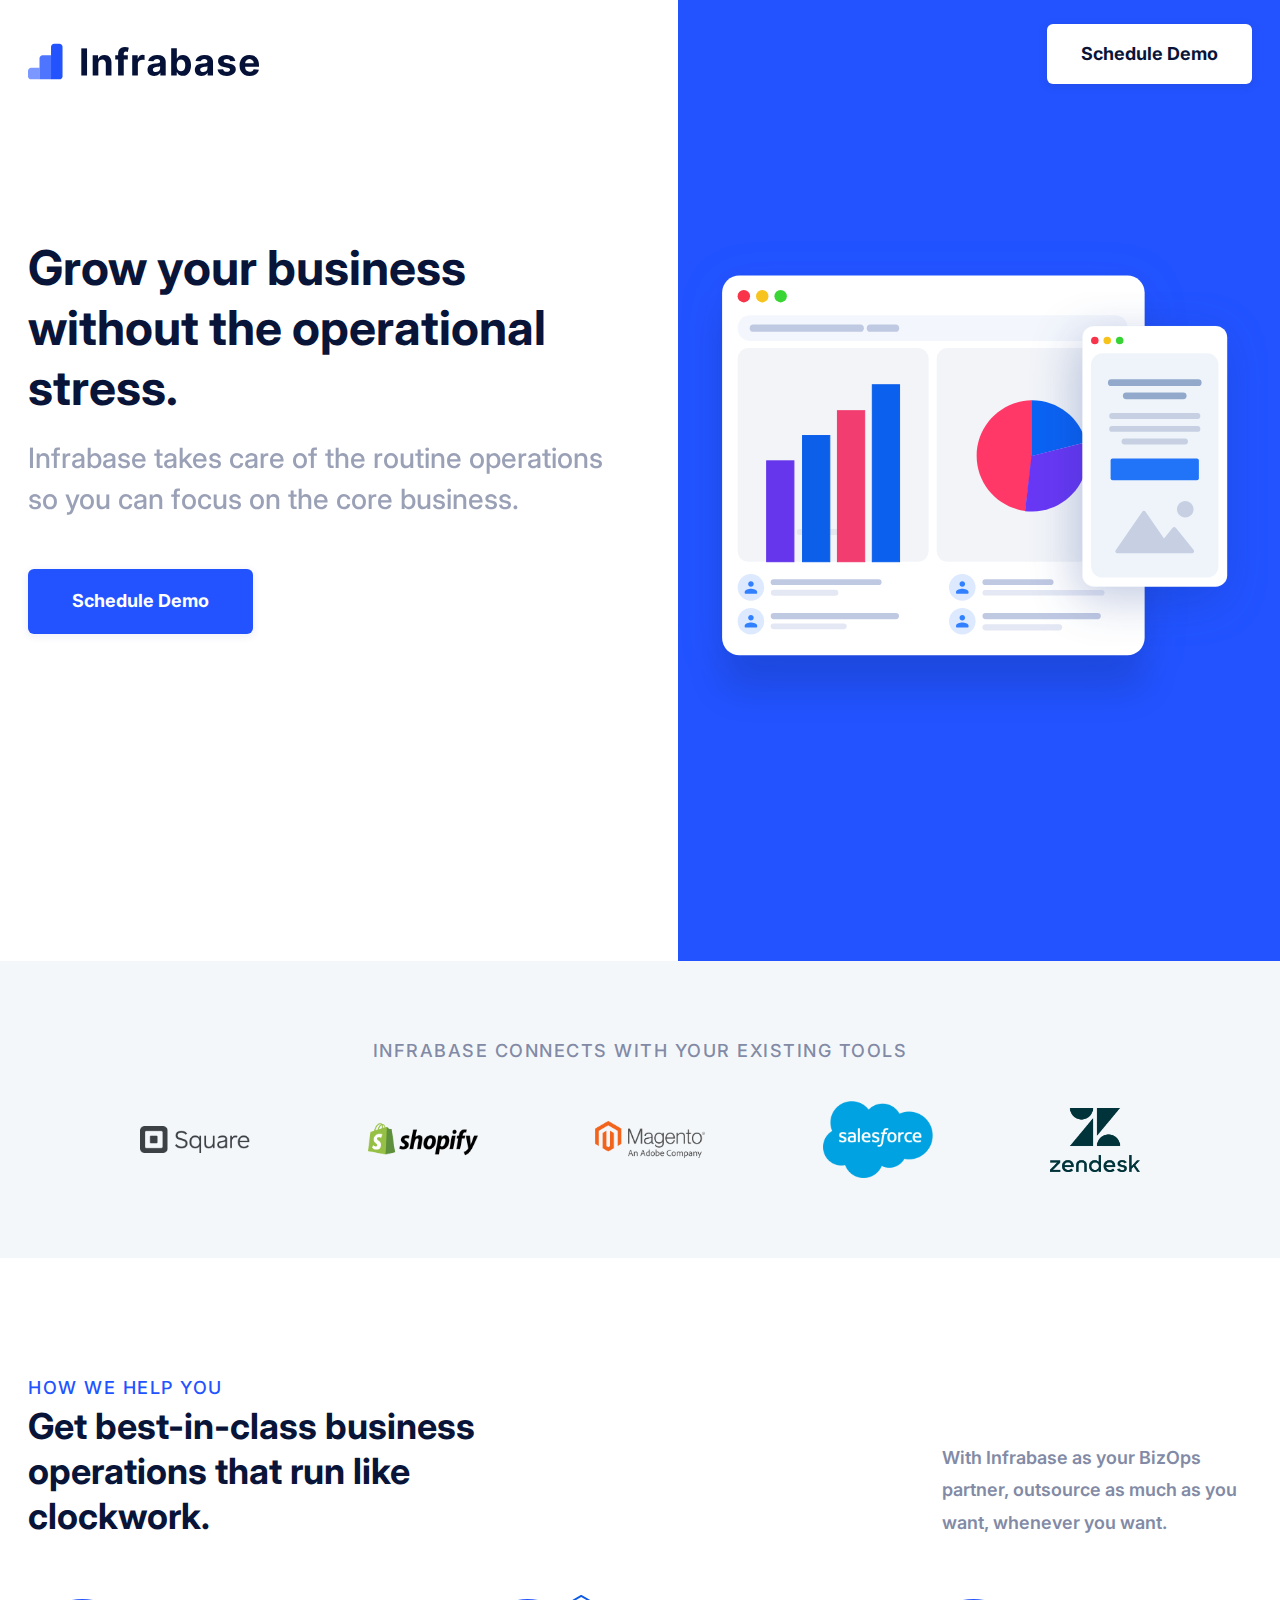
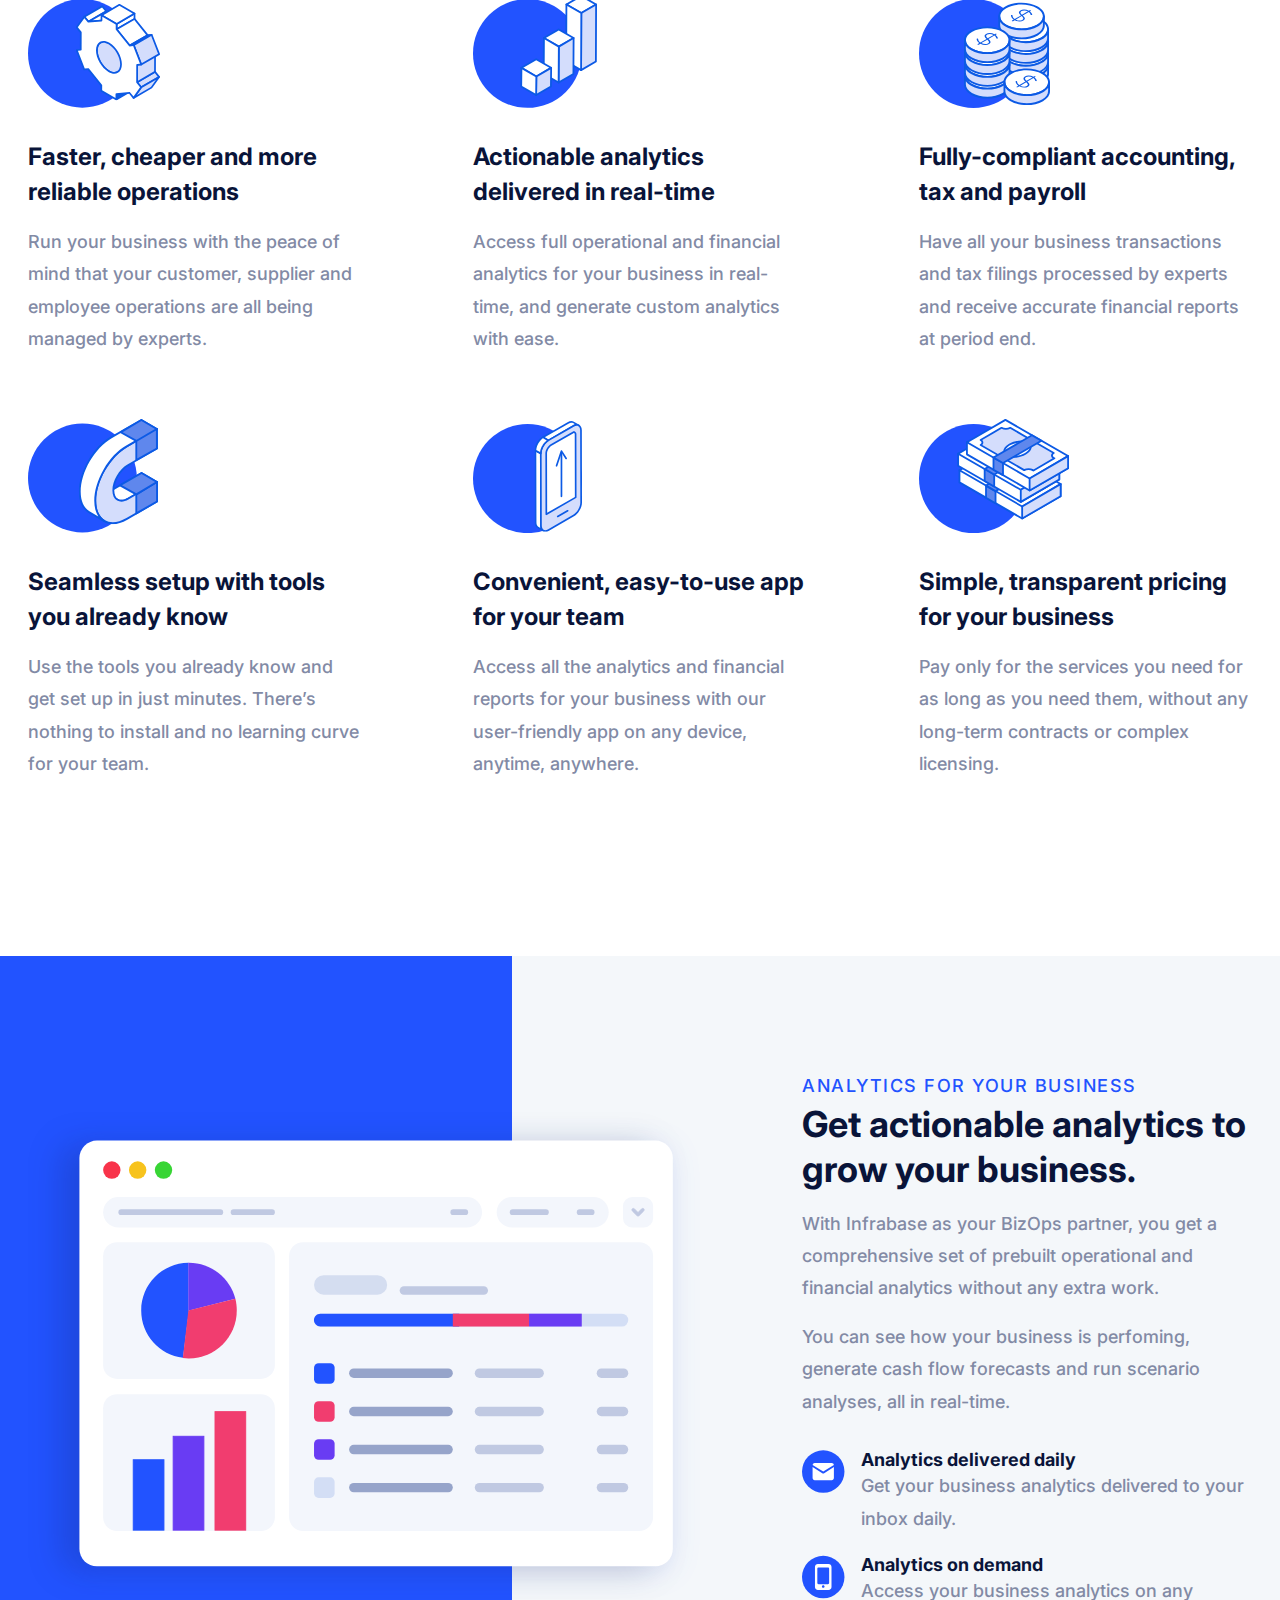
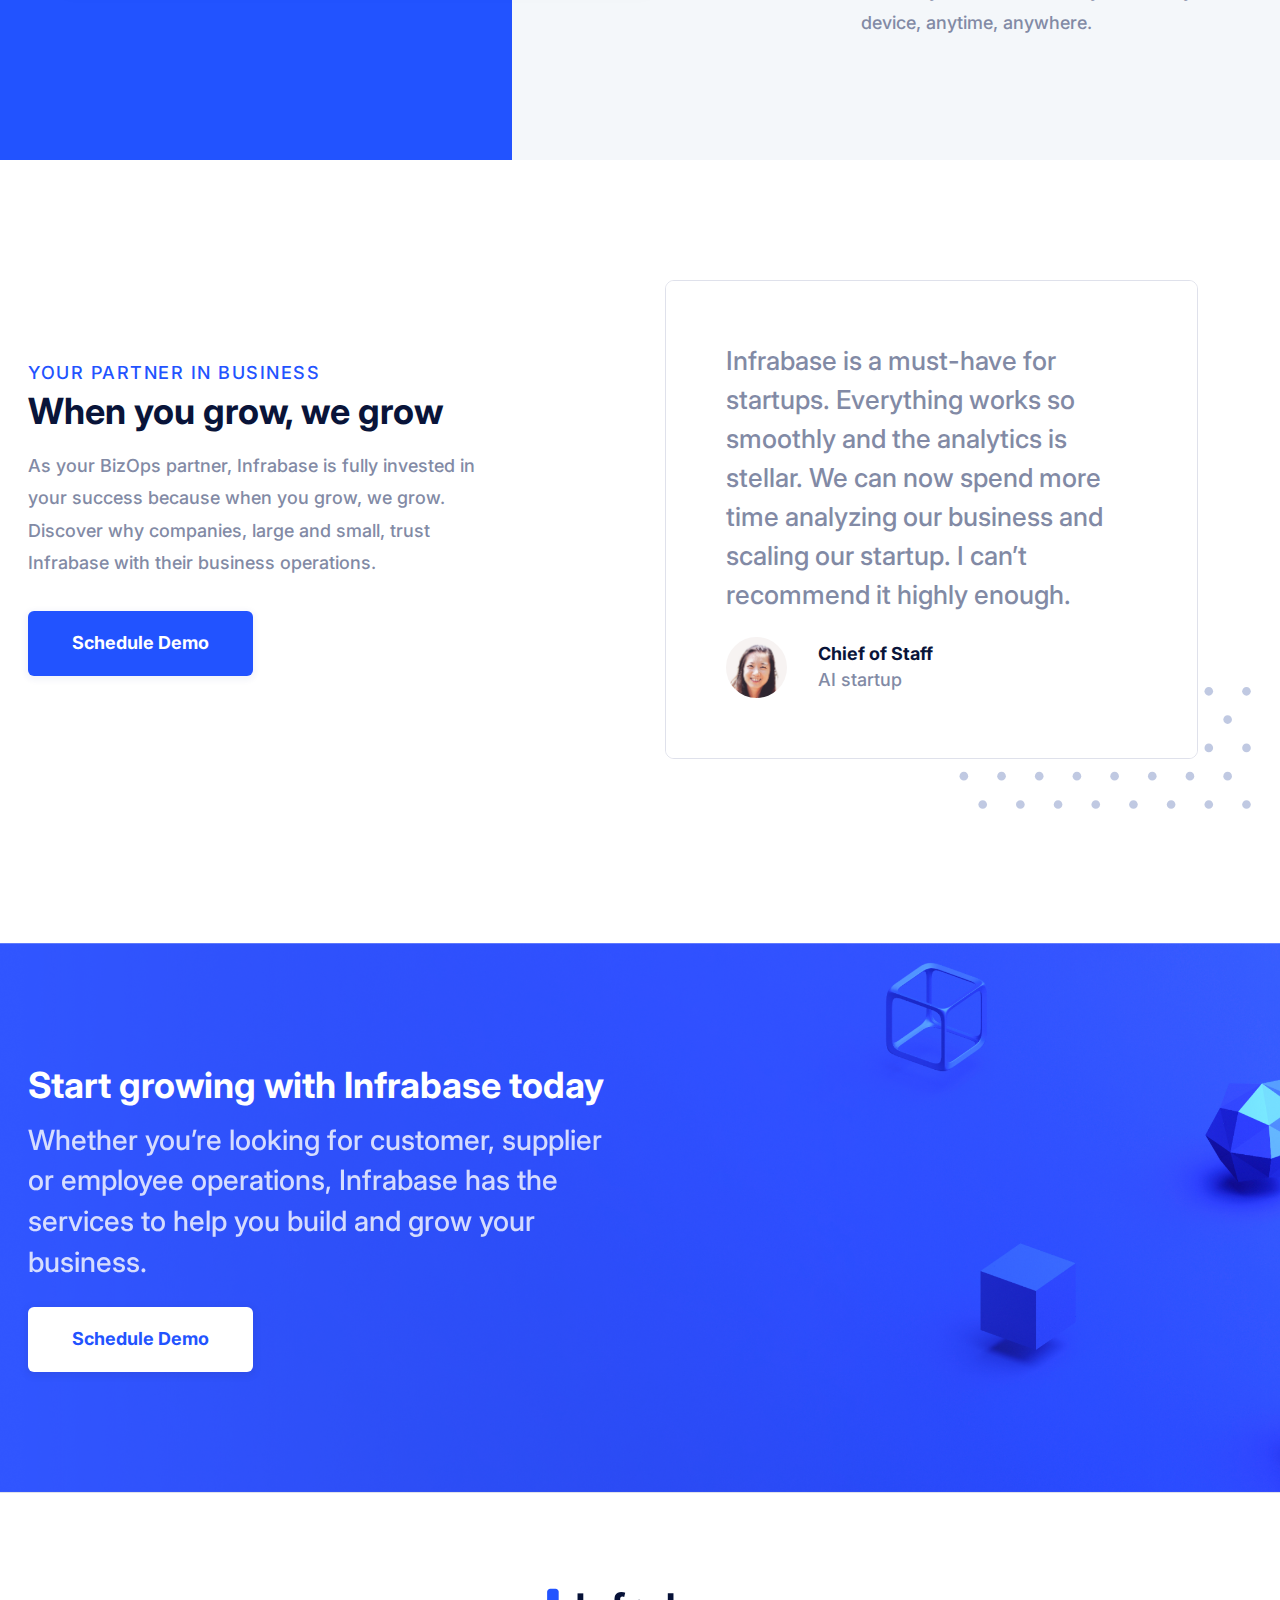
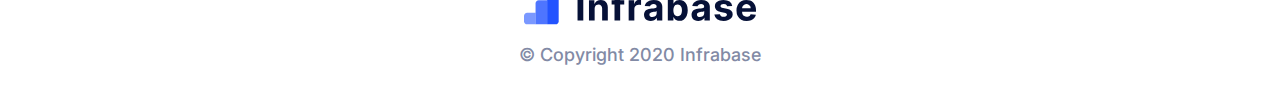
==== commit 841e4db7: "text" ====
--- a/index.html
+++ b/index.html
@@ -80,7 +80,7 @@
             <div class="section our-clients">
                 <header class="container-large-1264px">
                     <div class="text-align-center">
-                        <div class="subtitle companies">Infrabase connects with all your existing tools</div>
+                        <div class="subtitle companies">Infrabase connects with your existing tools</div>
                     </div>
                     <div class="w-layout-grid logos">
                         <img src="images/square-logo.png" style="width: 110px;" alt="" class="logo">
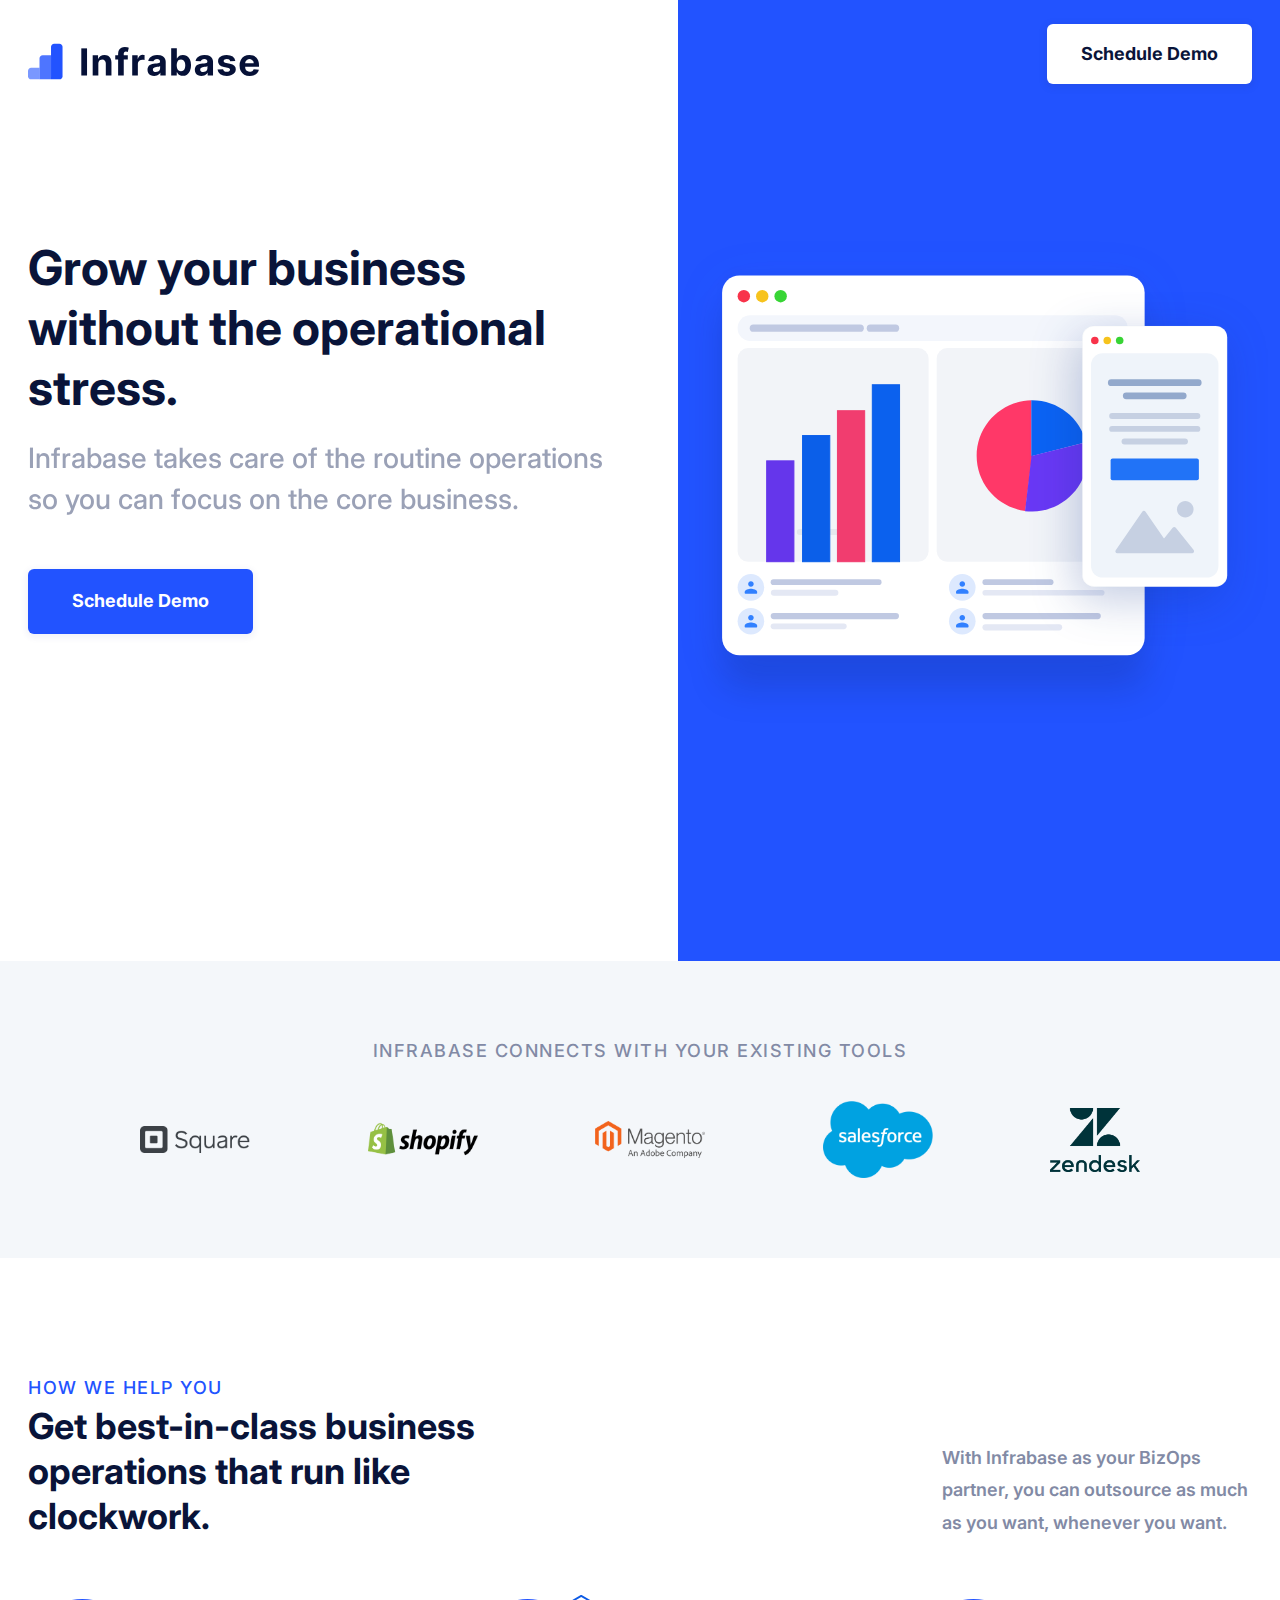
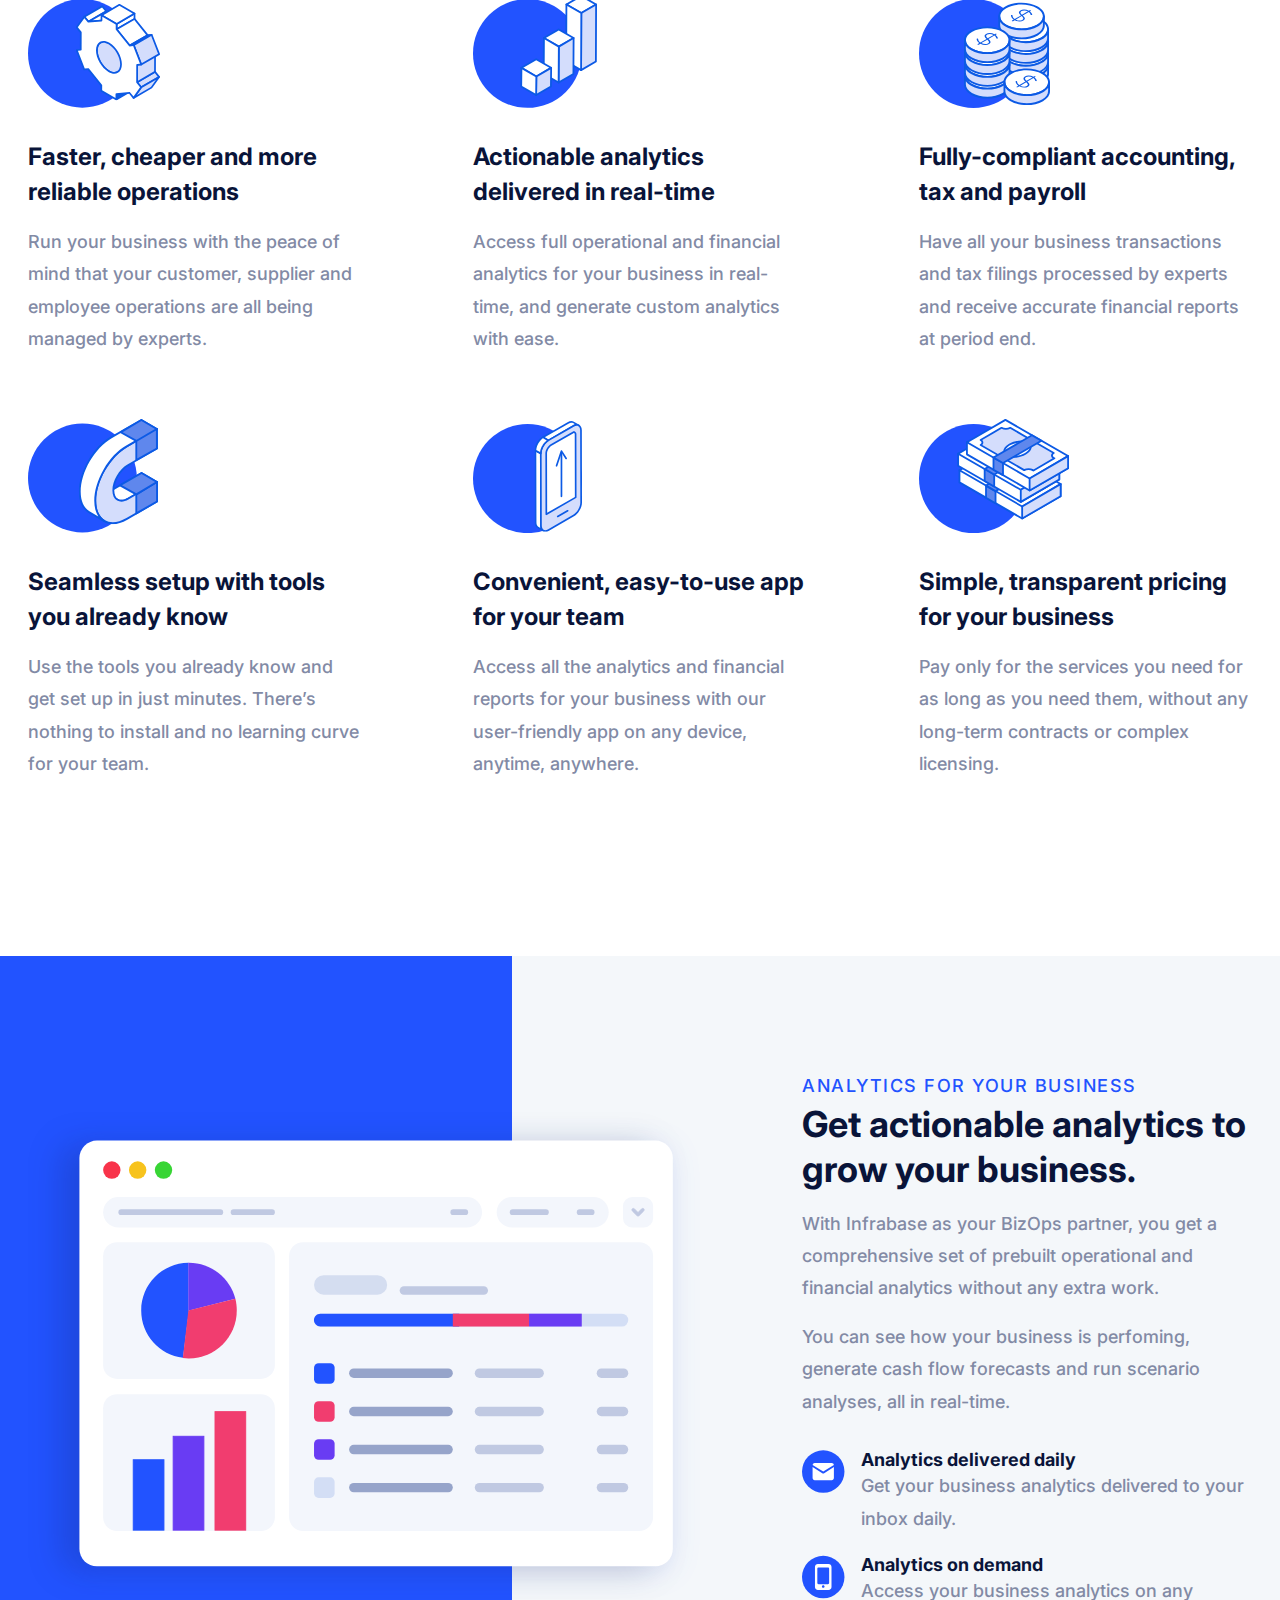
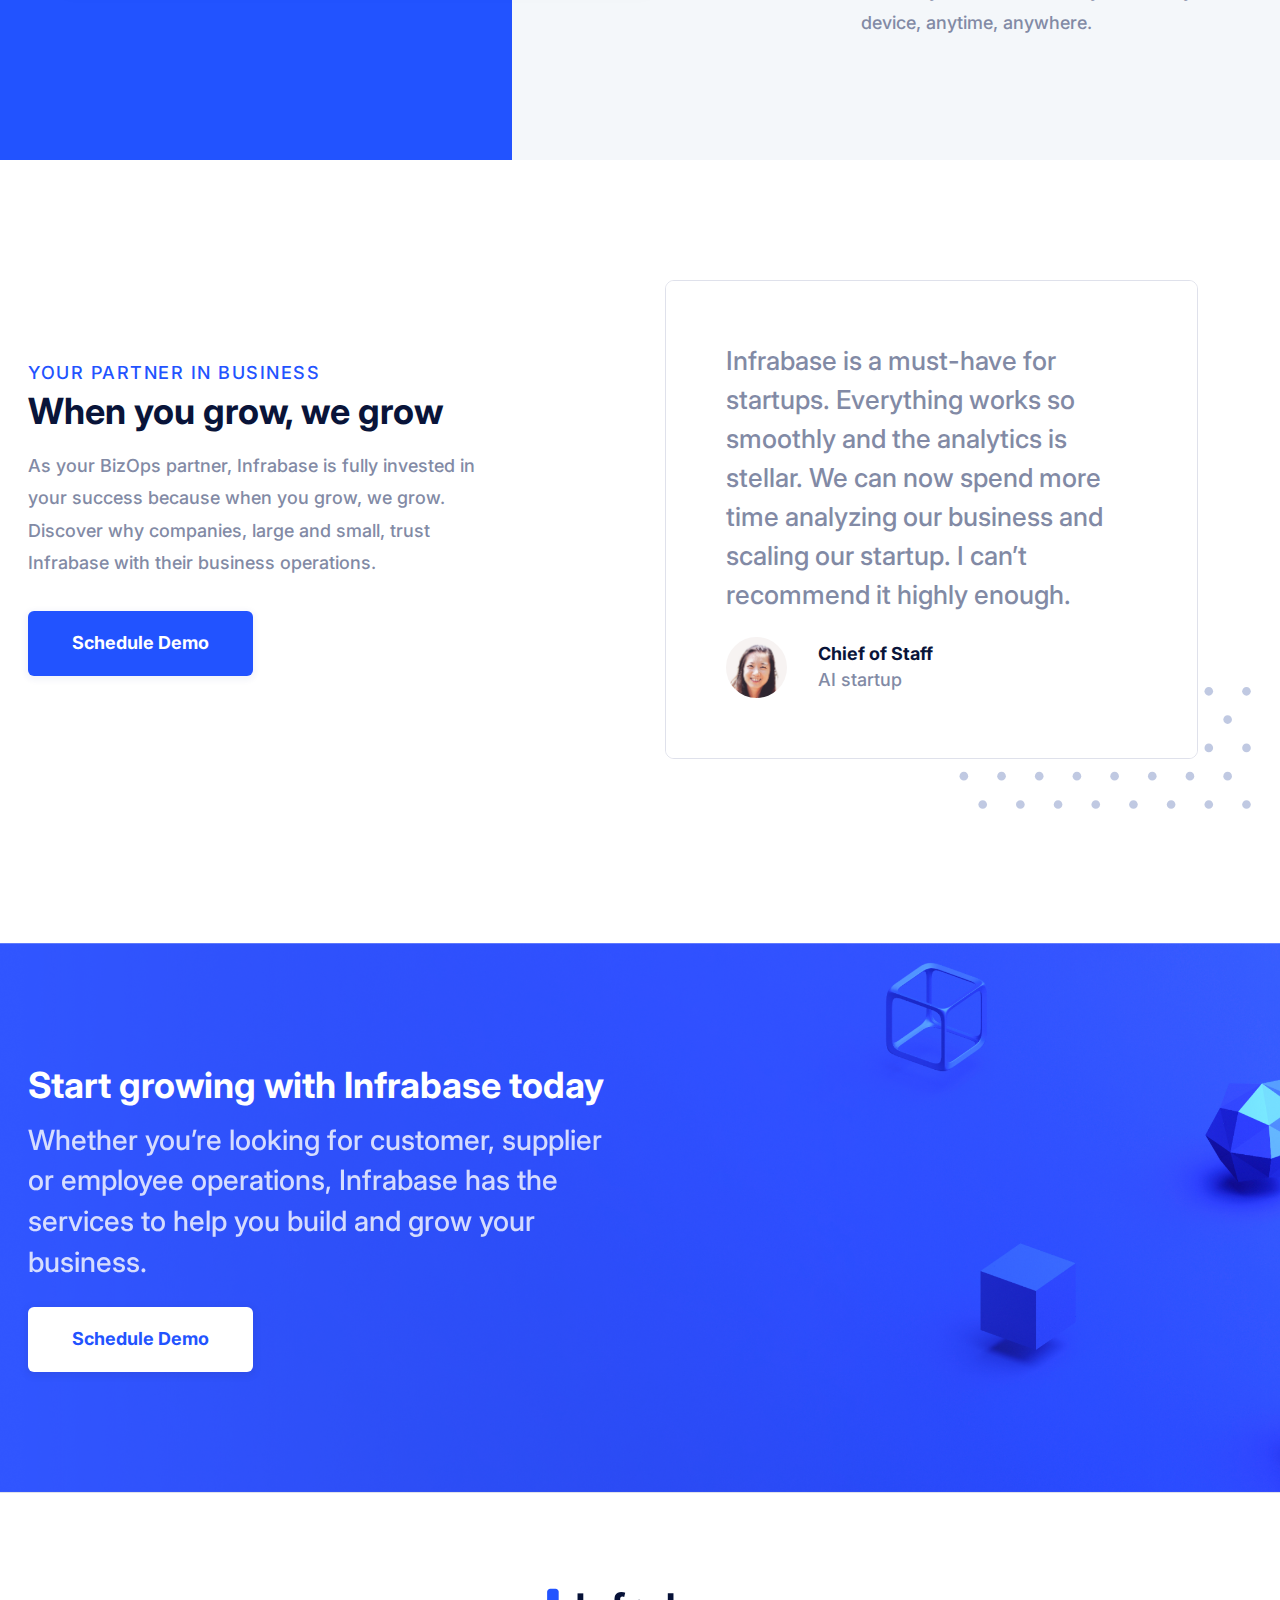
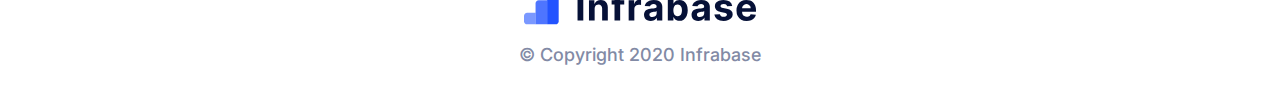
==== commit 2dba345e: "text" ====
--- a/index.html
+++ b/index.html
@@ -99,7 +99,7 @@
                             <h2 class="mg-bottom-0px">Get best-in-class business operations that run like clockwork.</h2>
                         </div>
                         <div id="w-node-e6c12edd19d1-54f23f03" class="split-title-right">
-                            <p class="paragraph">With Infrabase as your BizOps partner, outsource as much as you want, whenever you want.</p>
+                            <p class="paragraph">With Infrabase as your BizOps partner, you can outsource as much as you want, whenever you want.</p>
                         </div>
                     </div>
                     <div class="features-wrapper w-dyn-list">
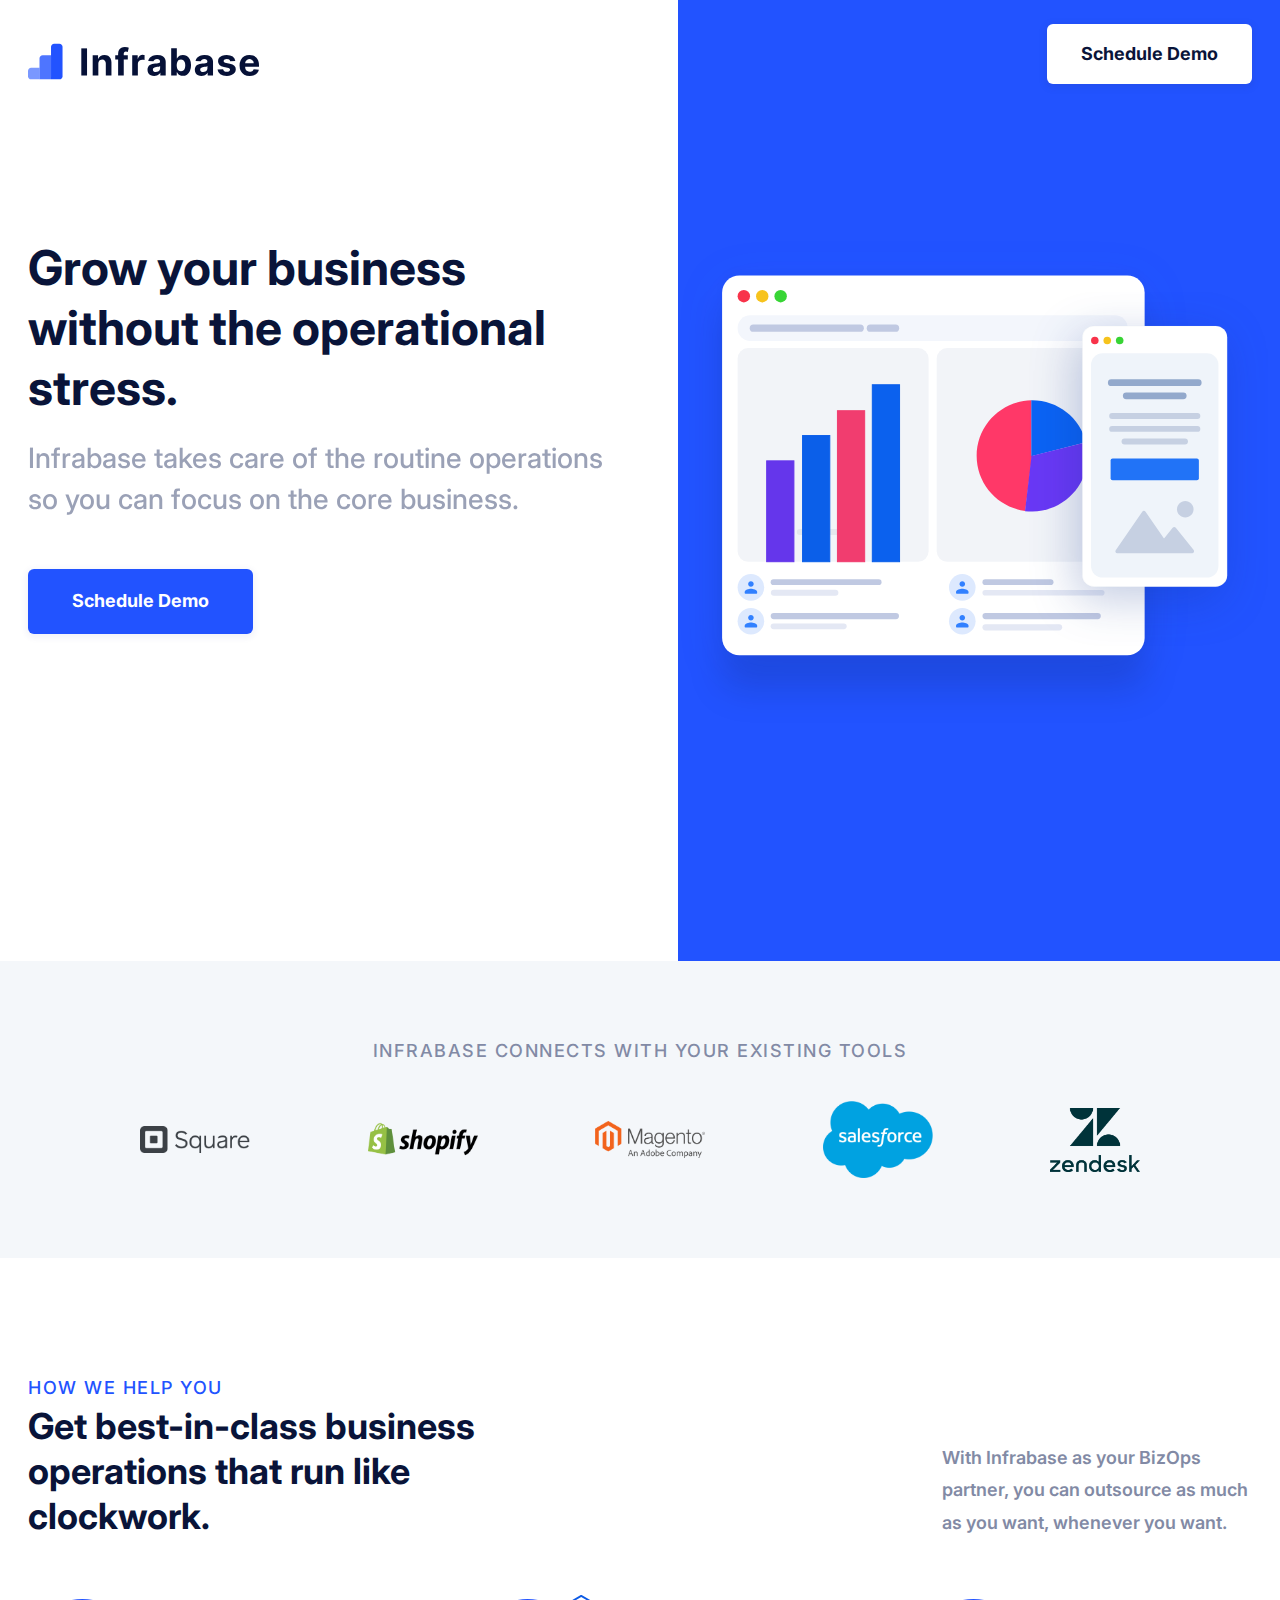
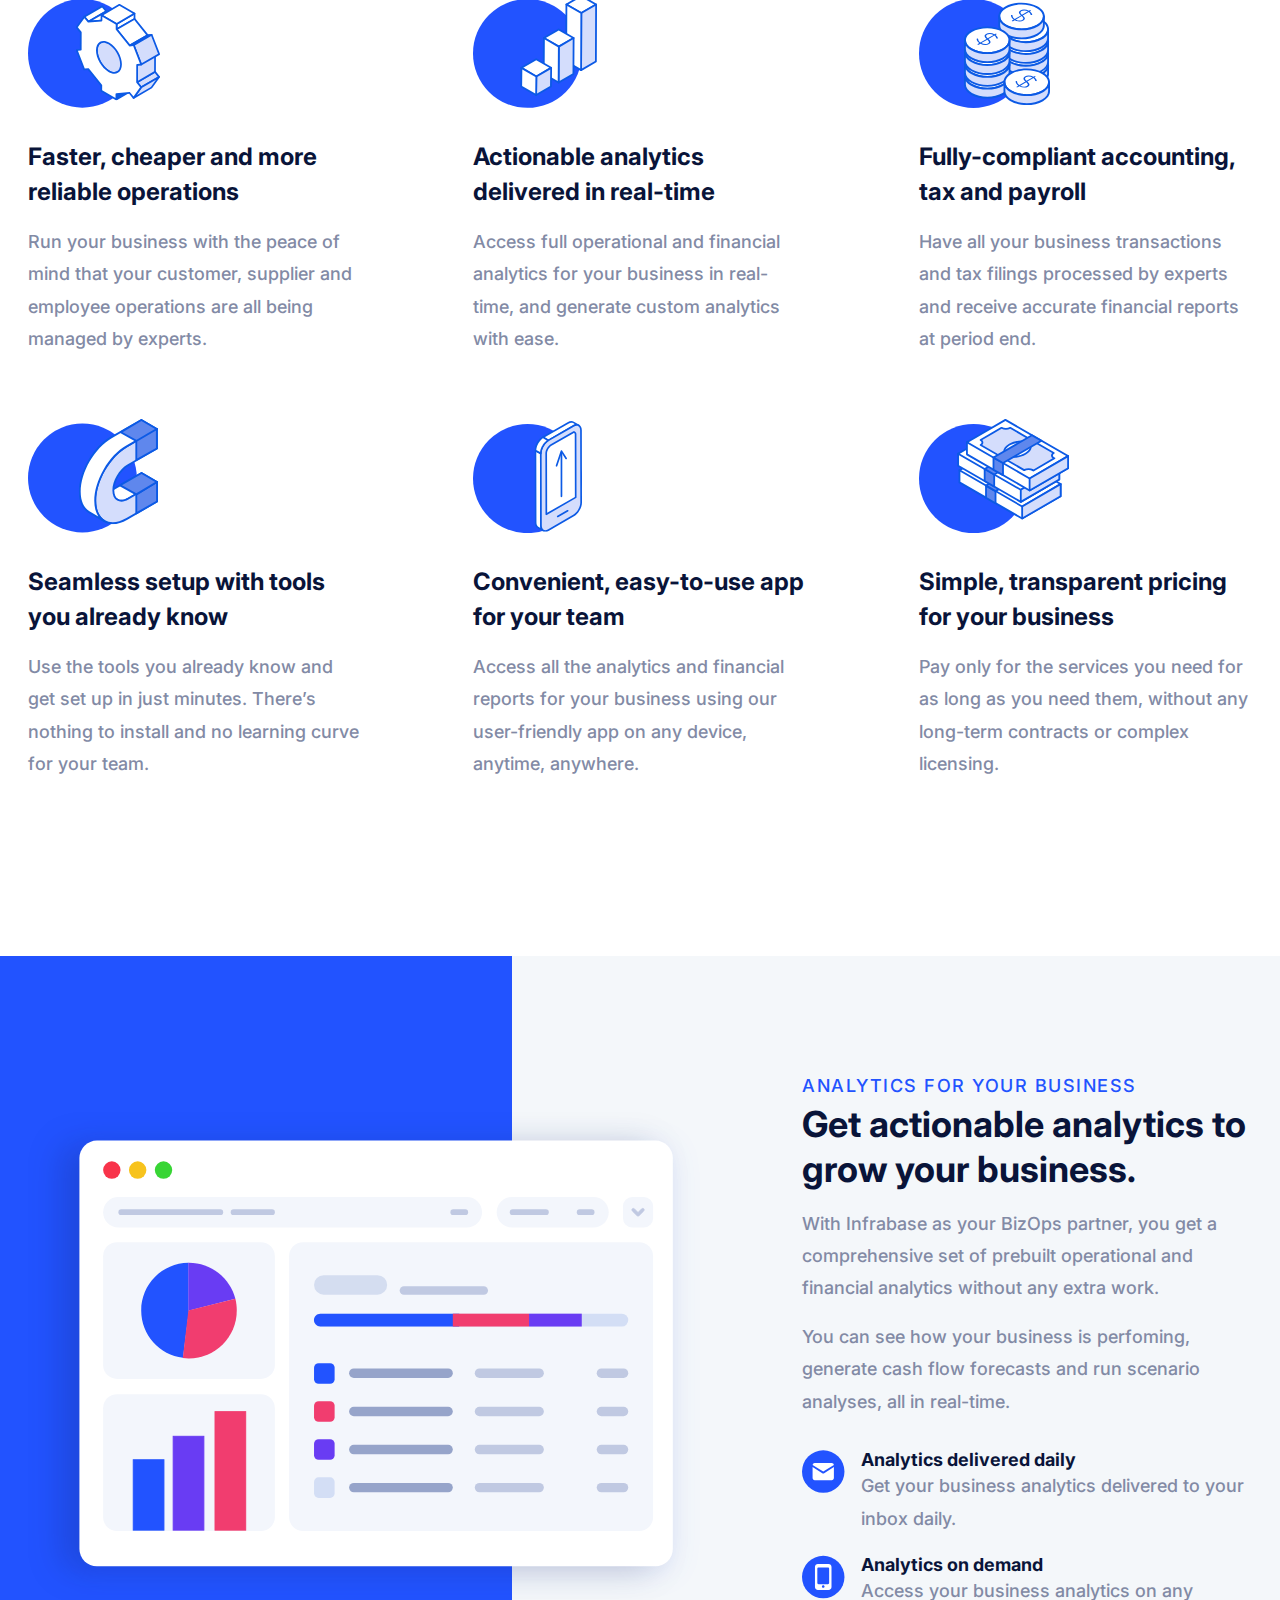
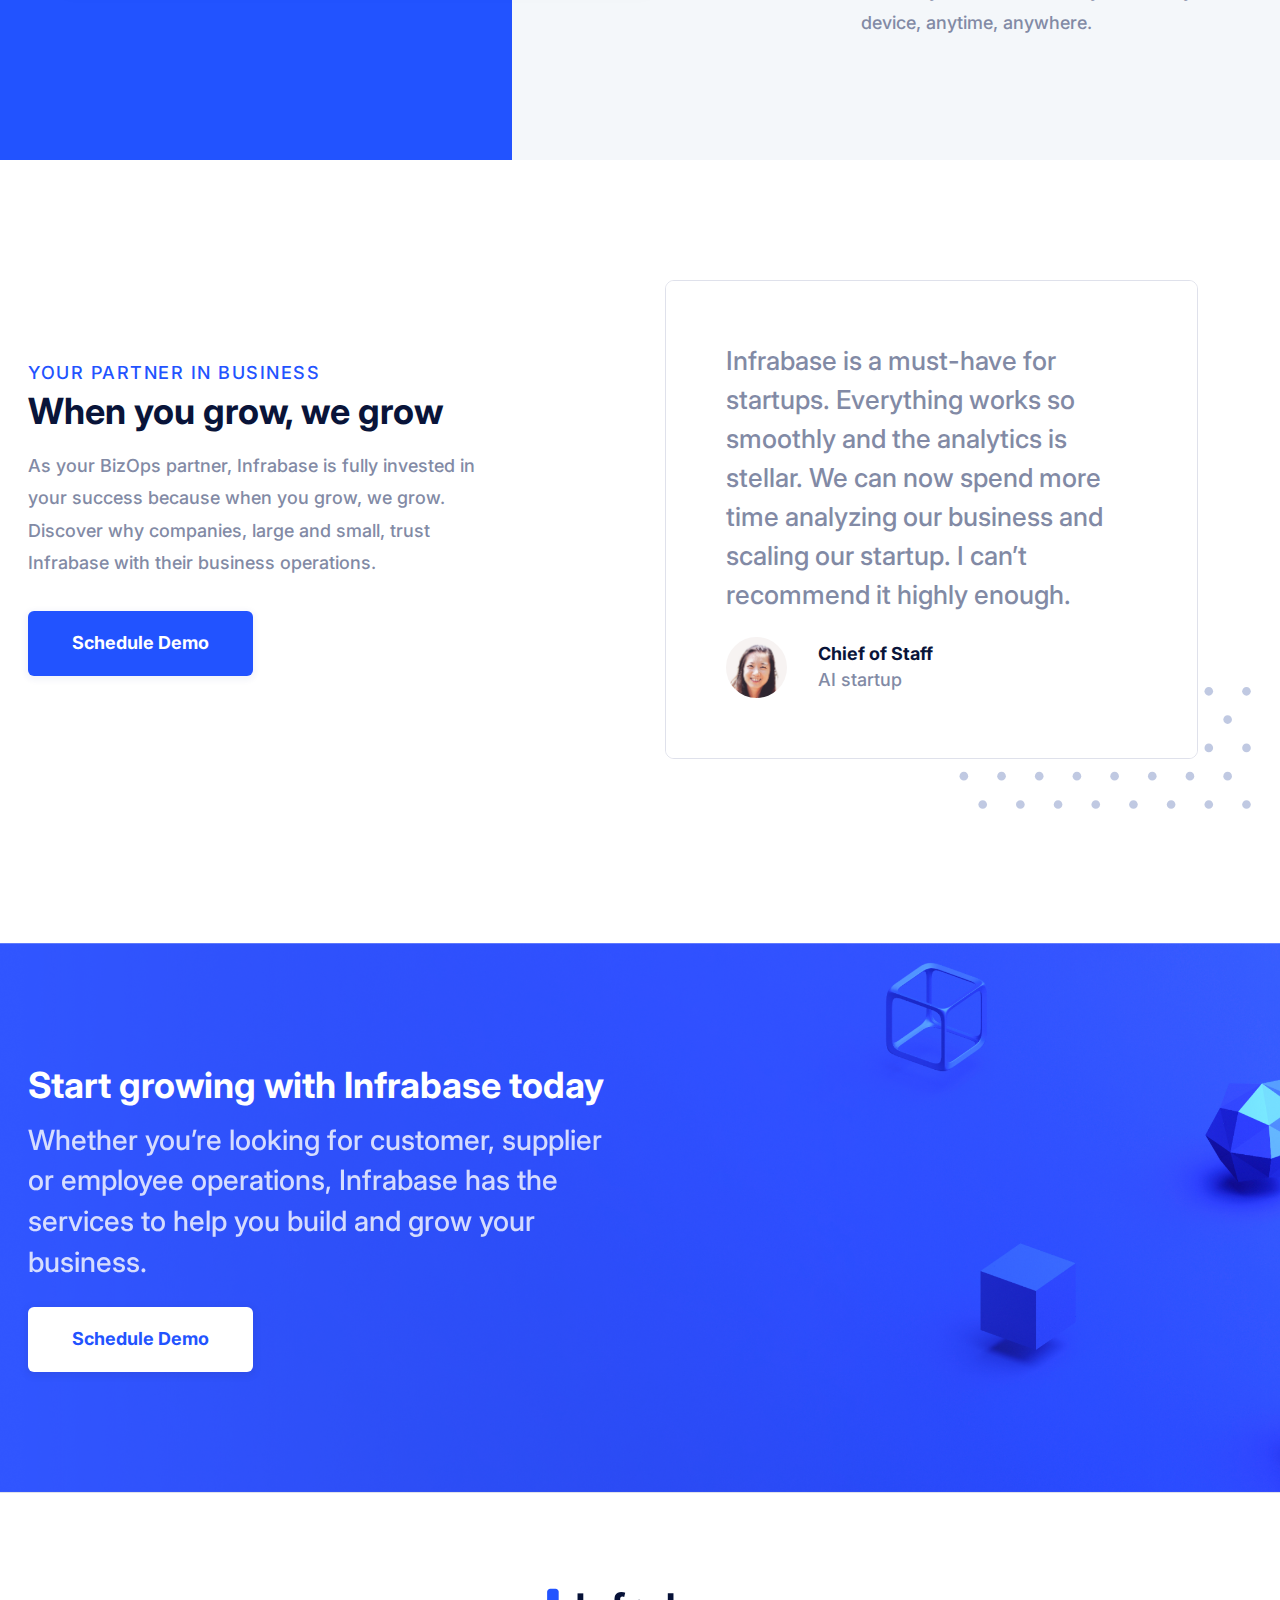
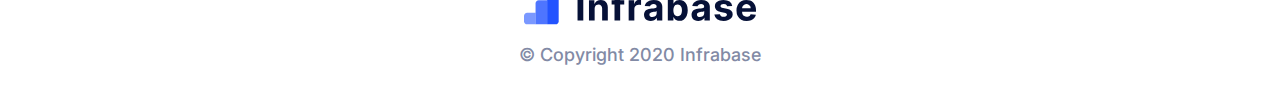
==== commit 2490e053: "text" ====
--- a/index.html
+++ b/index.html
@@ -127,7 +127,7 @@
                             <div id="w-node-81e742389062-54f23f03" role="listitem" class="w-dyn-item">
                                 <img src="images/app.svg" alt="" class="feature-icon">
                                 <h3 class="sidebar-title features">Convenient, easy-to-use app for your team</h3>
-                                <p>Access all the analytics and financial reports for your business with our user-friendly app on any device, anytime, anywhere.</p>
+                                <p>Access all the analytics and financial reports for your business using our user-friendly app on any device, anytime, anywhere.</p>
                             </div>
                             <div id="w-node-81e742389062-54f23f03" role="listitem" class="w-dyn-item">
                                 <img src="images/pricing.svg" alt="" class="feature-icon">
